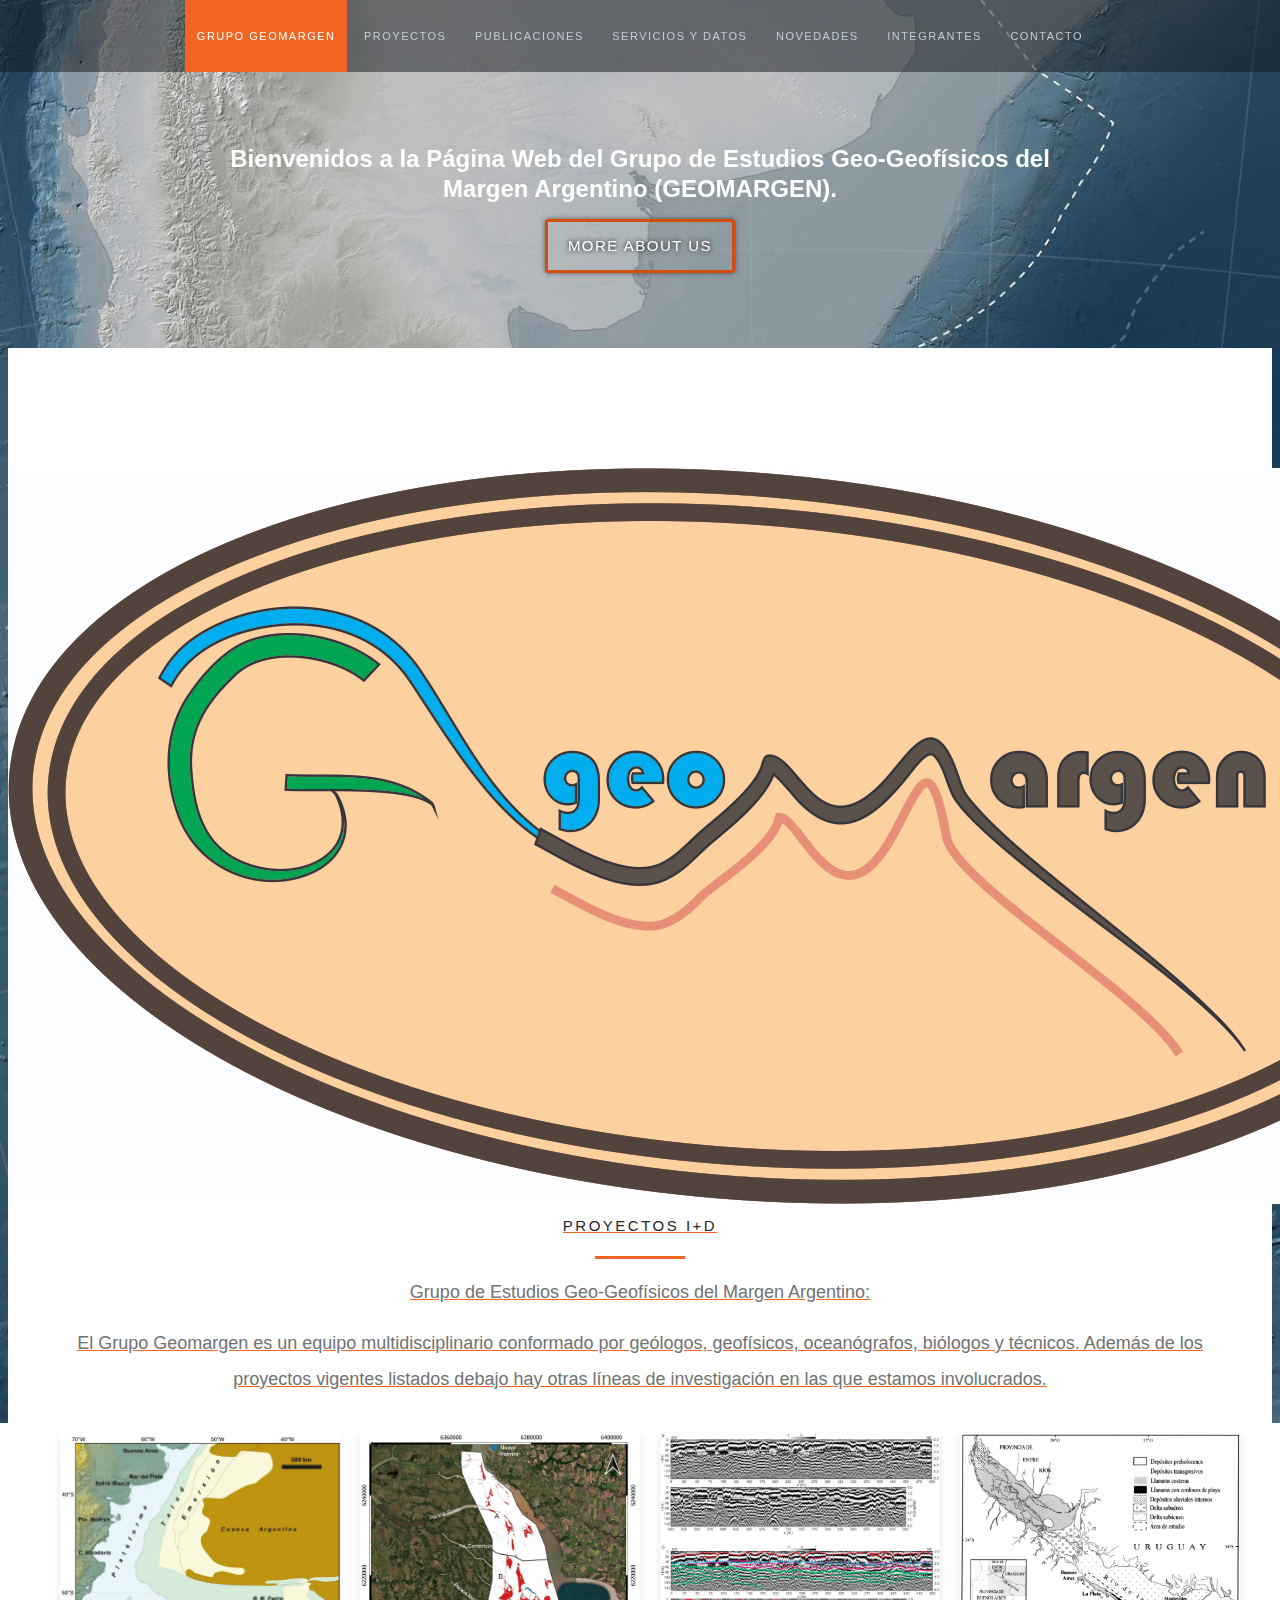
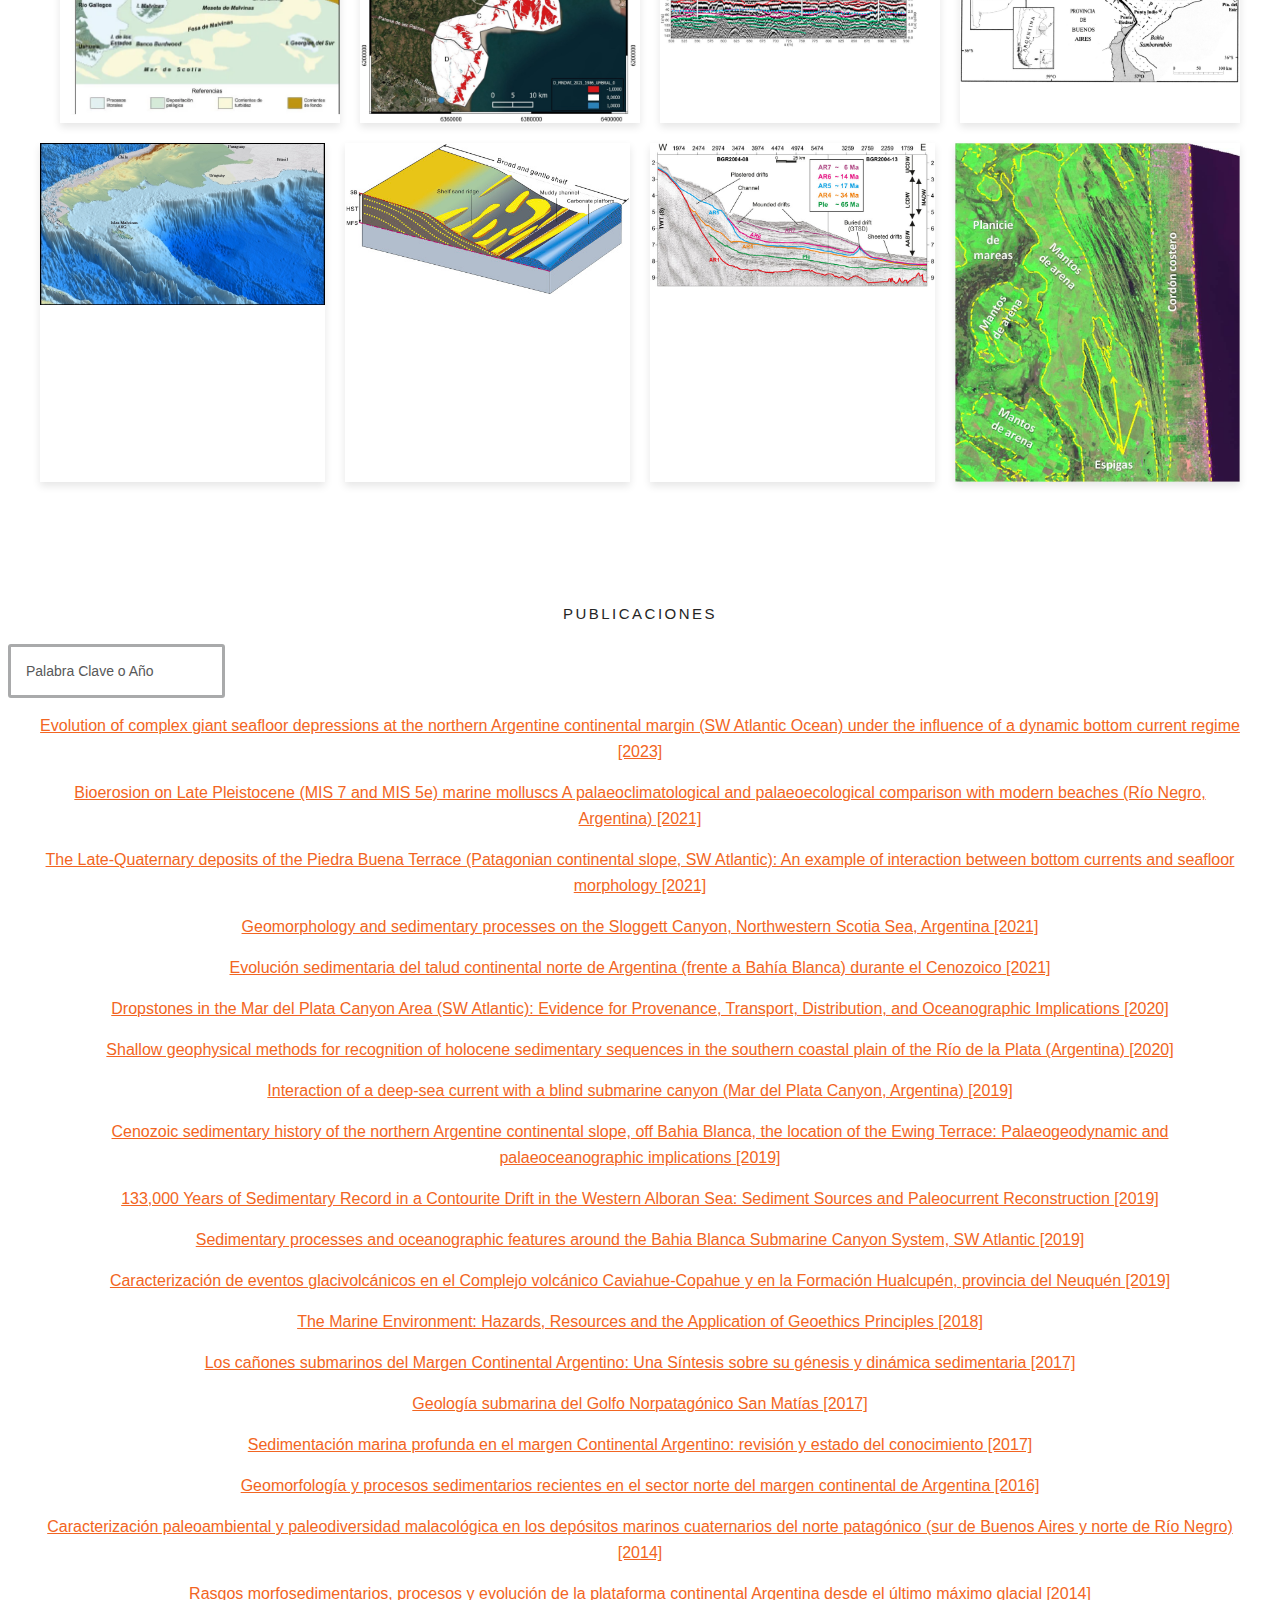
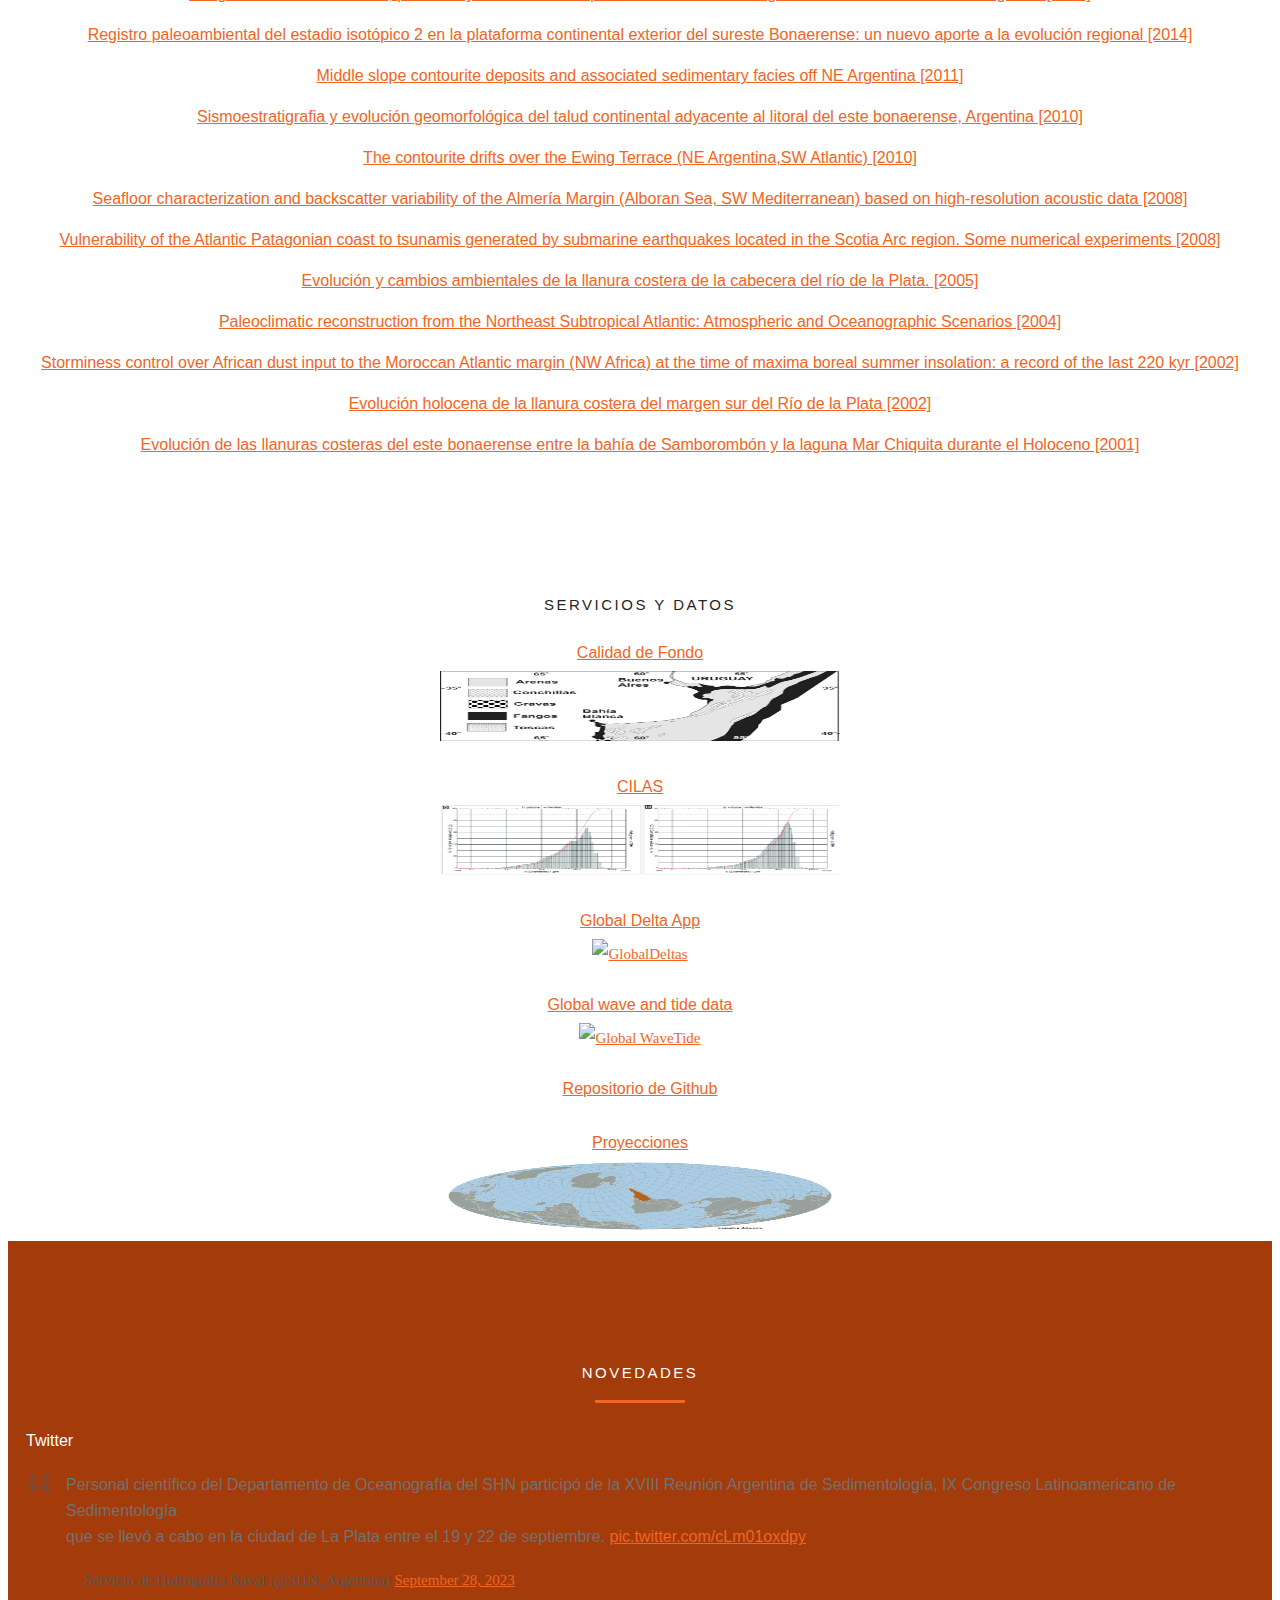
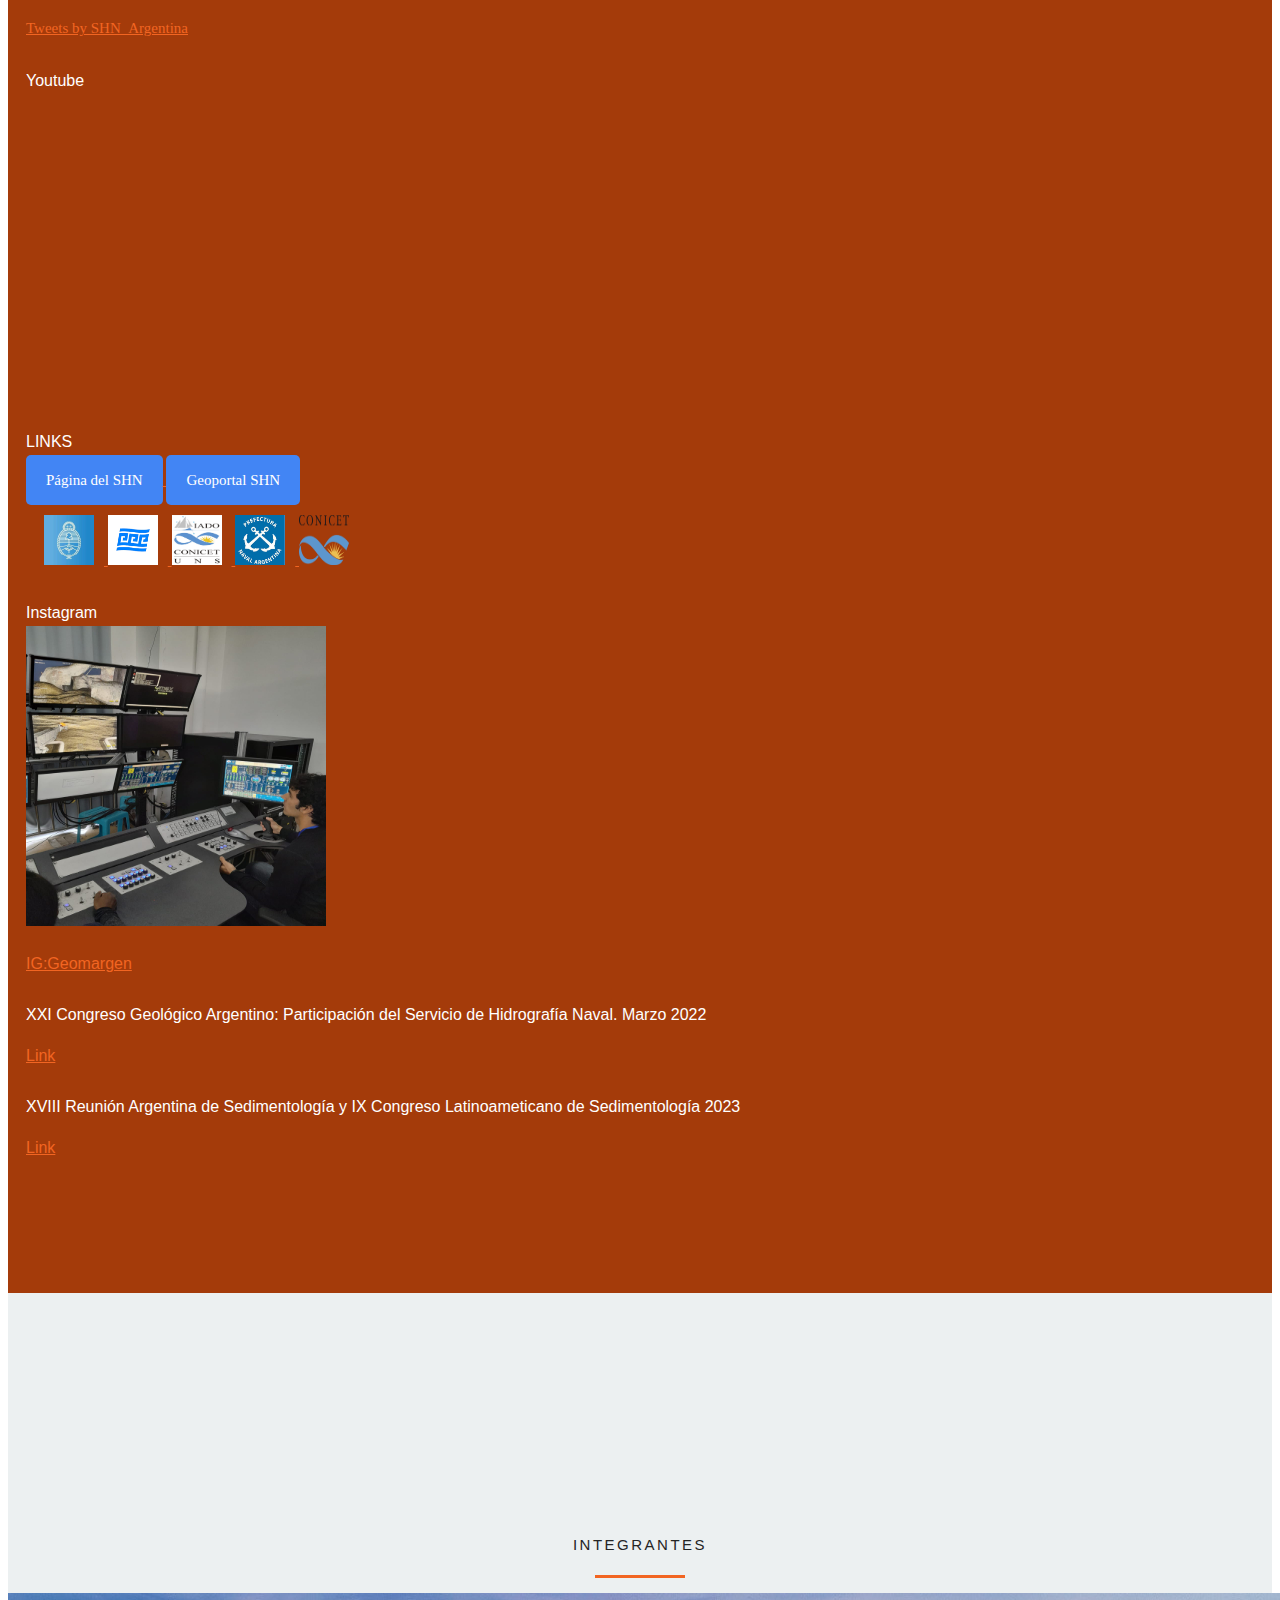
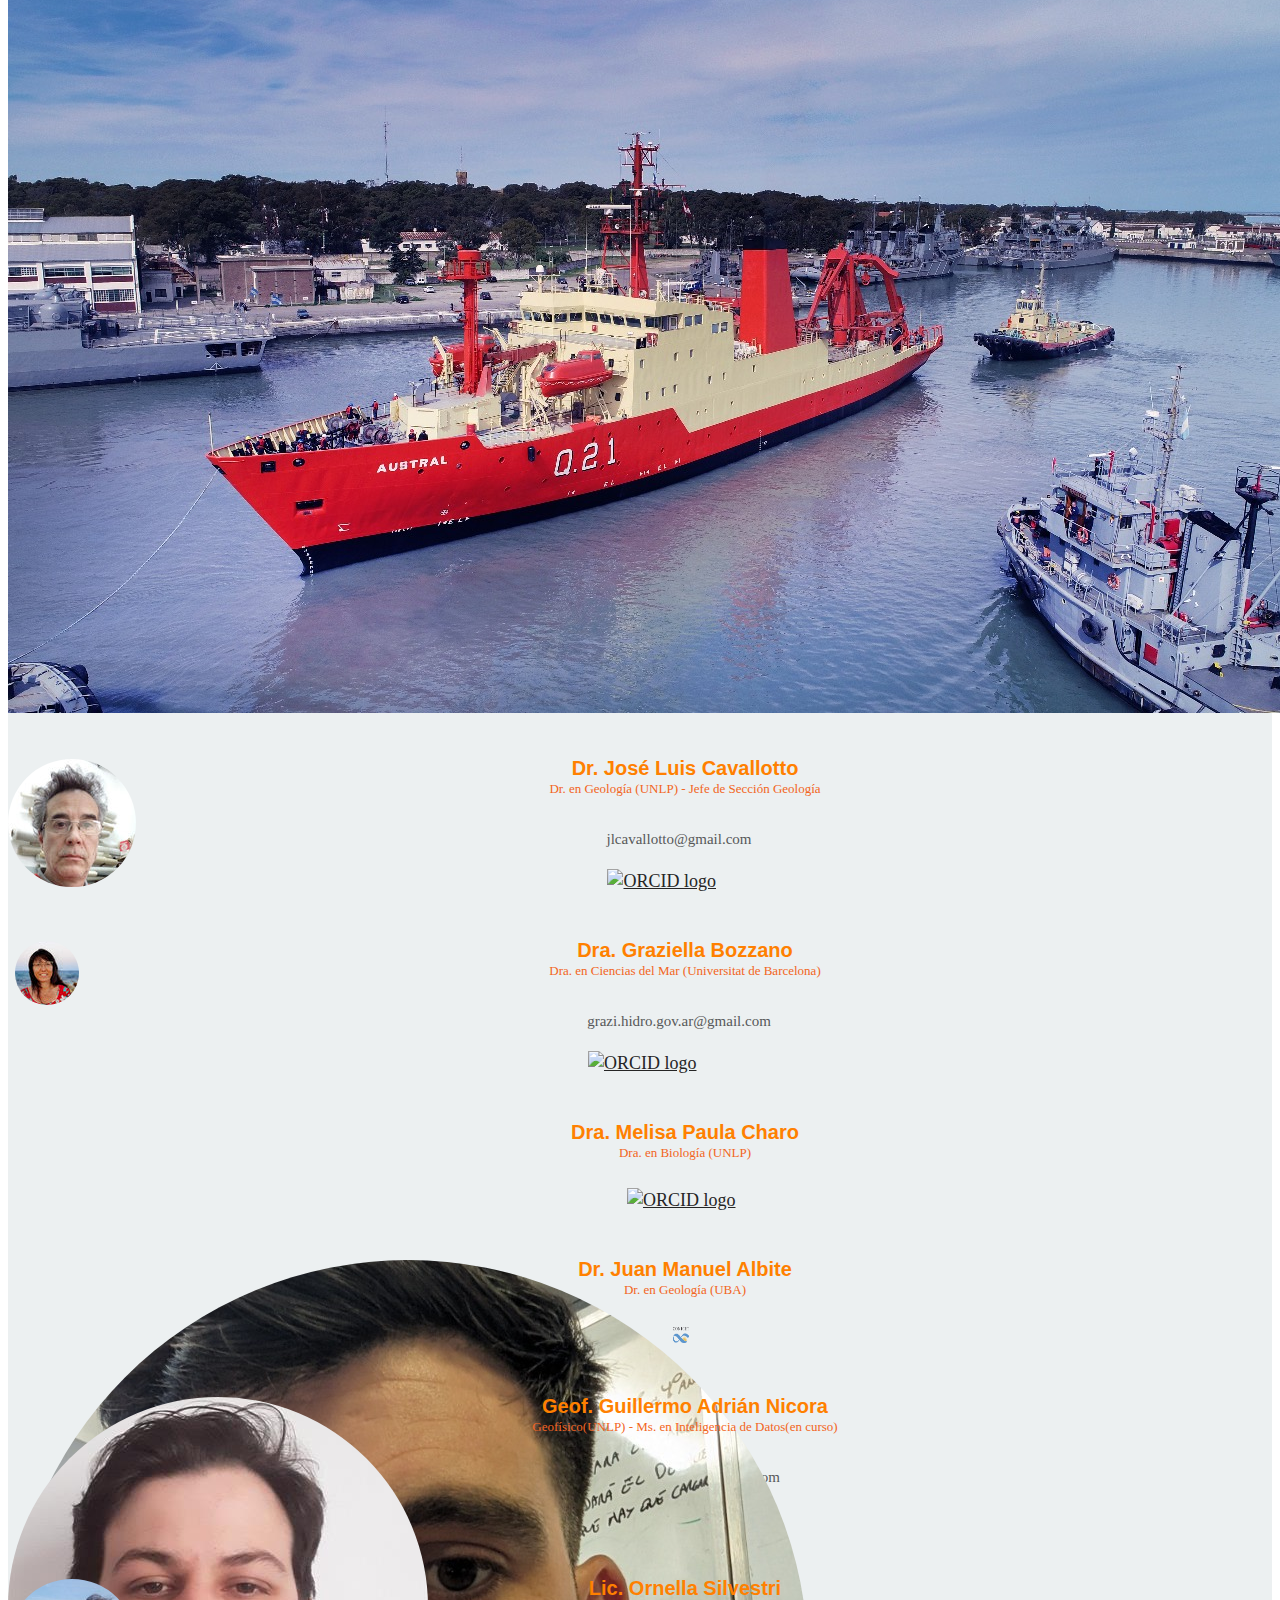
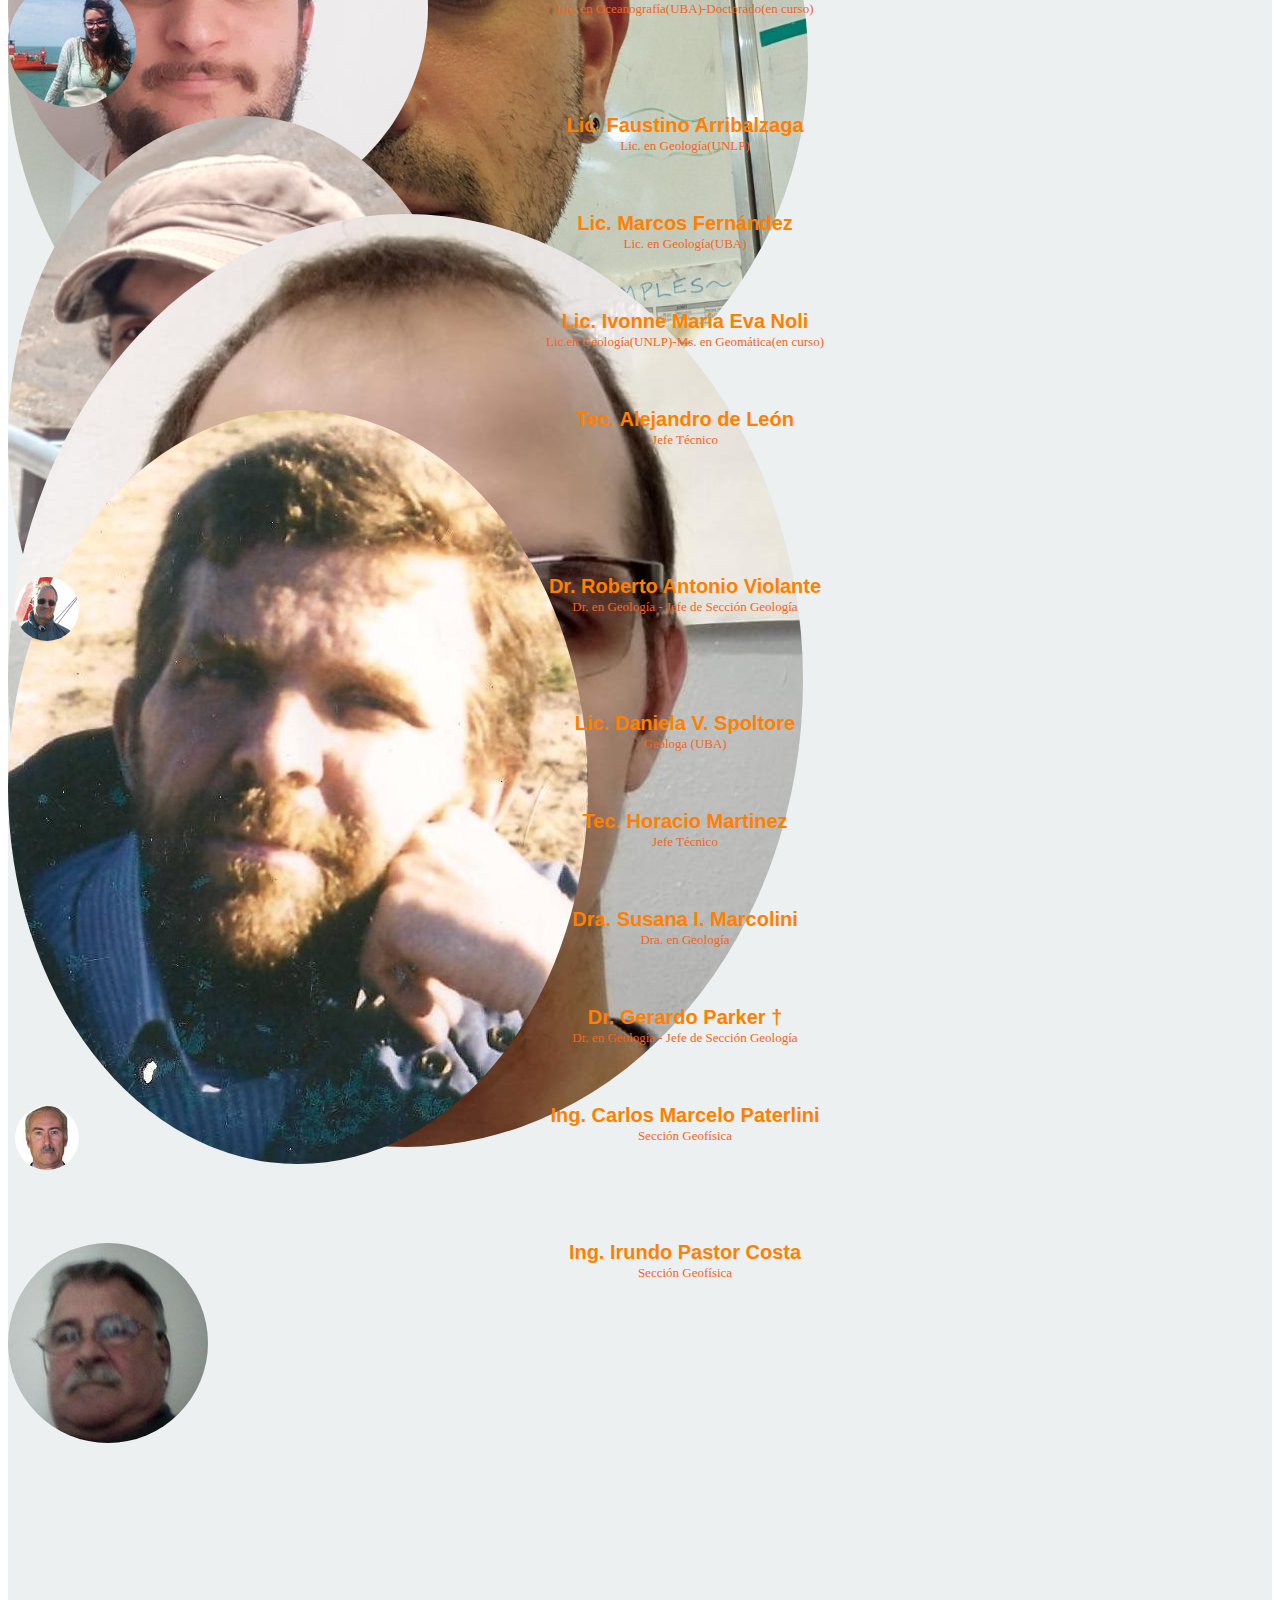
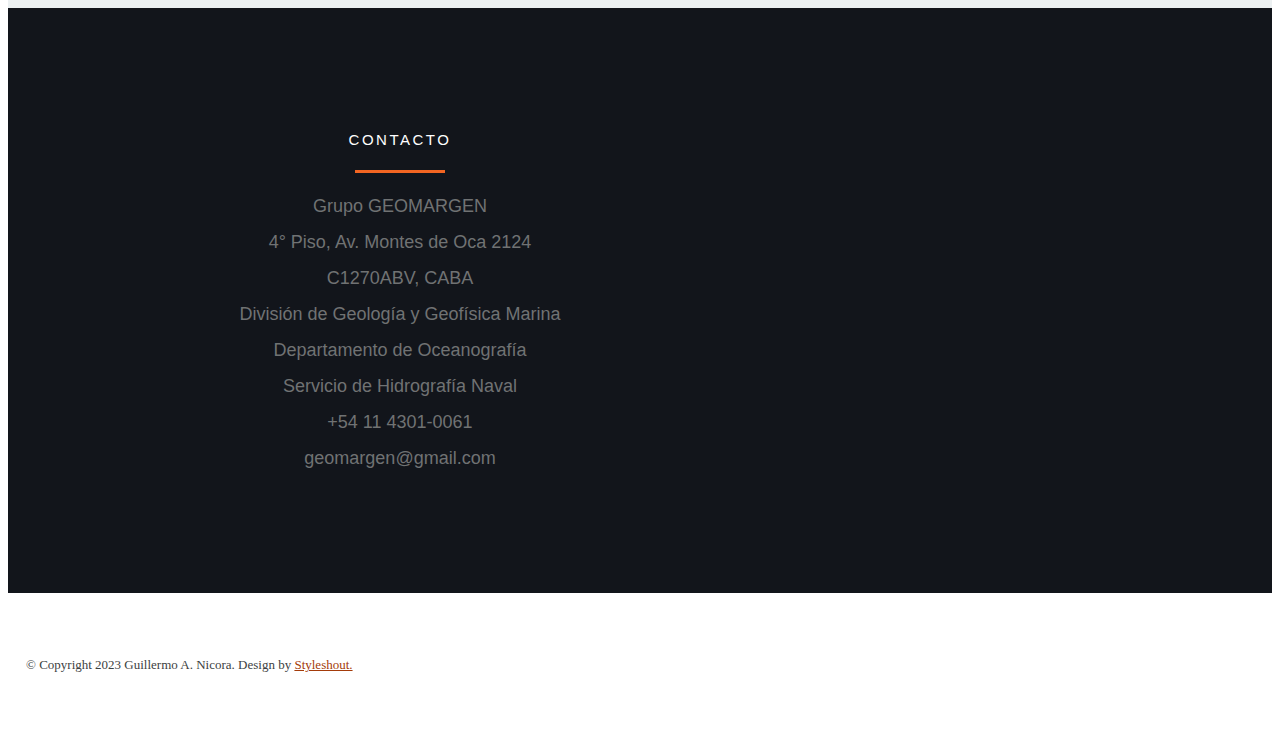
==== index.html @ 98397cf5 "Update index.html" ====
<!DOCTYPE html>
<!--[if lt IE 8 ]><html class="no-js ie ie7" lang="en"> <![endif]-->
<!--[if IE 8 ]><html class="no-js ie ie8" lang="en"> <![endif]-->
<!--[if IE 9 ]><html class="no-js ie ie9" lang="en"> <![endif]-->
<!--[if (gte IE 9)|!(IE)]><!-->
<html class="no-js" lang="en">
<!--<![endif]-->
<head>
    
    <!--- Basic Page Needs
    ================================================== -->
    <meta charset="utf-8">
    <title>Grupo GEOMARGEN</title>
    <meta name="description" content="">
    <meta name="author" content="">
    
    <!-- Mobile Specific Metas
    ================================================== -->
    <meta name="viewport" content="width=device-width, initial-scale=1, maximum-scale=1">
    
    <!-- CSS
    ================================================== -->
    <link rel="stylesheet" href="css/base.css">
    <link rel="stylesheet" href="css/main.css">
    <link rel="stylesheet" href="css/media-queries.css">
    <link rel="stylesheet" href="https://use.fontawesome.com/releases/v5.0.13/css/all.css" integrity="sha384-DNOHZ68U8hZfKXOrtjWvjxusGo9WQnrNx2sqG0tfsghAvtVlRW3tvkXWZh58N9jp" crossorigin="anonymous">
    <!-- Script
    
    =================================================== -->
    <script src="js/modernizr.js"></script>
    
    
    
    <!-- Favicons
    =================================================== -->
    <link rel="shortcut icon" href="favicon.png" >
    <style type="text/css">
        body,td,th {
        font-family: merriweather-regular, serif;
        }
        body {
        background-image: url(images/fondo6.jpg);
        background-repeat: no-repeat;
        background-size:contain;
        }
        h1,h2,h3,h4,h5,h6 {
        font-family: raleway-bold, sans-serif;
        }
    </style>
   <!-- Esto ordenada las publicaciones por año
    ================================================== -->
        <script>
        document.addEventListener('DOMContentLoaded', function() {
            var publications = document.querySelectorAll('#about p');
            var sortedPublications = Array.from(publications).sort(function(a, b) {
                var yearA = extractYear(a.textContent);
                var yearB = extractYear(b.textContent);
                return yearB - yearA;  // Orden descendente (más reciente primero)
            });

            var container = document.querySelector('#about .twelve.columns');
            sortedPublications.forEach(function(pub) {
                container.appendChild(pub);
            });
        });

        function extractYear(text) {
            var yearRegex = /\[(\d{4})\]/;  // Expresión regular para extraer el año entre corchetes
            var match = yearRegex.exec(text);
            if (match) {
                return parseInt(match[1]);
            }
            return 0;  // Si no se encuentra un año válido, devuelve 0
        }
    </script>

    
</head>

<body class="homepage">
<div id="preloader">
    <div id="status"> <img src="images/loader.gif" height="60" width="60" alt="">
        <div class="loader">Loading...</div>
    </div>
</div>

<!-- Header
=================================================== -->
<header>
    <div class="row header-inner">
        <nav id="nav-wrap"> <a class="mobile-btn" href="#nav-wrap" title="Show navigation"> 
            <span class='menu-text'>Show Menu</span> <span class="menu-icon"></span> </a> 
            <a class="mobile-btn" href="#" title="Hide navigation"> <span class='menu-text'>Hide Menu</span> <span class="menu-icon"></span> </a>
            <ul id="nav" class="nav">
                <li class="current"><a class="smoothscroll" href="#header">Grupo GEOMARGEN</a></li>
                <li><a class="smoothscroll" href="#portfolio">Proyectos</a></li>
                <li><a class="smoothscroll" href="#about">Publicaciones</a></li>
                <li><a class="smoothscroll" href="#datacode">Servicios y Datos</a></li>
                <li><a class="smoothscroll" href="#media">Novedades</a></li>
                <li><a class="smoothscroll" href="#team">Integrantes</a></li>
                <li><a class="smoothscroll" href="#contact">Contacto</a></li>
            </ul>
        </nav>
        <!-- /nav-wrap --> 
    
    </div>
    <!-- /header-inner --> 
    
</header>

<!-- header
=================================================== -->
<section id="header">
    <div class="row header-content">
        <div class="twelve columns flex-container">
            <div id="header-slider" class="flexslider">
                <ul class="slides">
                    
                    <!-- Slide -->
                    <li>
                        <div class="flex-caption">
                            <h2>Bienvenidos a la Página Web del Grupo de Estudios Geo-Geofísicos del Margen Argentino (GEOMARGEN).</h2>
                            <p><a class="button stroke smoothscroll" href="#team">More About Us</a></p>
                        </div>
                    </li>
                    
                    <!-- Slide -->
                    <li>
                        <div class="flex-caption">
                            <h2 >Estudiamos distintas temáticas vinculadas a la geología marina, geología costera y geofísica del Margen Continental Argentino.</h2>
                            <p><a class="button stroke smoothscroll" href="#portfolio">Our research</a></p>
                        </div>
                    </li>
                    
                    <!-- Slide -->
                    <li>
                        <div class="flex-caption">
                            <h2 >Si estás interesado en aprender sobre geología y geofísica marina de Argentina, contactanos para más información!! </h2>
                        </div>
                    </li>
                </ul>
            </div>
            <!-- .flexslider --> 
      
        </div>
        <!-- .flex-container --> 
    
    </div>
    <!-- .header-content --> 
    
</section>
<!-- #header --> 

<!-- Portfolio
================================================== --><!-- /Portfolio --> 
<section id="portfolio">
    <div class="row section-head">
        <div class="twelve columns">
            <a href="#" onClick="return false;">
            <img src="images/GeoMargen.jpg" alt="LOGO-GEOMARGEN">
            
            <h1>Proyectos I+D</h1>
            <hr />
            <p>Grupo de Estudios Geo-Geofísicos del Margen Argentino:</p>
            <p>El Grupo Geomargen es un equipo multidisciplinario conformado por geólogos, geofísicos, oceanógrafos, biólogos y técnicos. Además de los proyectos vigentes listados debajo hay otras líneas de investigación en las que estamos involucrados.</p>
        </div>
    </div>
    <div class="row items">
        <div class="twelve columns">
            <div id="portfolio-wrapper" class="bgrid-fourth s-bgrid-third mob-bgrid-half group">
                <div class="bgrid item">
                    <div class="item-wrap"> 
                        <a href="#" onClick="return false;">
                            <img src="images/plataforma.webp" alt="plataforma">
                            <div class="overlay"></div>
                            <div class="portfolio-item-meta">
                                <h5>Proyecto Marco Reconocimiento Geológico-Geofísico del Margen Continental Argentino</h5>
                                <p>Proyecto general para el mapeo de todo el territorio nacional marino, al cual aportan todos los proyectos de Geología y Geofísica, cada uno en su área específica, cuya continuidad en forma sistemática permite ir cubriendo todo el margen continental. </p>
                            </div>
                        </a>
                    </div>
                </div>
                
                <!-- /item -->
                
                
                <div class="bgrid stack item">
                    <div class="item-wrap"> 
                        <a href="#" onClick="return false;">
                            <img src="images/parana.png" alt="Beetle">
                            <div class="overlay"></div>
                            <div class="portfolio-item-meta">
                                <h5>Análisis de la contribución relativa de los impulsores naturales y humanos, en la progradación del delta del río Paraná</h5>
                                <p>Estudio de la dinámica de los procesos naturales y si ellos se han acelerado en relación al impacto antrópico, en el Delta del Paraná y su influencia en el Río de la Plata. Establecer a través del registro geológico la dinámica natural previa al impacto antrópico para estudios comparativos.</p>
                                <p>&nbsp;</p>
                                <p> <a href="http://sedici.unlp.edu.ar/bitstream/handle/10915/158329/Documento_completo.pdf-PDFA.pdf?sequence=1&isAllowed=y">Vera (2022)</a></p>
                            </div>
                        </a>
                    </div>
                </div>
                <!-- /item -->
                
                <div class="bgrid item">
                    <div class="item-wrap"> 
                        <a href="#" onClick="return false;">
                            <img src="images/Cavallotto2.png" alt="PICT">
                            <div class="overlay"></div>
                            <div class="portfolio-item-meta">
                                <h5>Geología y Geofísica de la llanura costera del Río de la Plata</h5>
                                <p>Estudio de la estructura geológica poco profunda del subsuelo de la zona costera del Rio de la Plata mediante la aplicación de técnicas geofísicas como sísmica de reflexión, georadar (GPR) y geoeléctrica, con fines de investigación básica y aplicaciones a hidrogeología y arqueología. </p>
                            </div>
                        </a>
                    </div>
                </div>
                 <!-- /item -->
                
                <div class="bgrid item">
                    <div class="item-wrap"> 
                        <a href="#" onClick="return false;">
                            <img src="images/Cavallotto1.png" alt="Rasgos">
                            <div class="overlay"></div>
                            <div class="portfolio-item-meta">
                                <h5>Rasgos morfosedimentarios y micropaleontología del sector norte del Margen Continental Argentino y su vinculación con la dinámica oceánica durante el Neogeno. PICT 2017-1458</h5>
                                <p></p>
                                <p>&nbsp;</p>
                                <p><a href="http://www.hidro.gov.ar/ID/gm.asp">Link </a></p>
                            </div>
                        </a>
                    </div>
                </div>
               
                
                <!-- item end --> 
                <!-- /item -->
                <div class="bgrid item">
                    <div class="item-wrap"> 
                        <a href="#" onClick="return false;">
                            <img src="images/fondo4.jpg" alt="cañones">
                            <div class="overlay"></div>
                            <div class="portfolio-item-meta">
                                <h5>Cañones Submarinos del Margen Argentino</h5>
                                <p></p>
                                <p>&nbsp;</p>
                                <p> <a href="https://www.lajsba.sedimentologia.org.ar/index.php/lajsba/article/view/123"> Bozzano et al.(2017)</a></p>
                            </div>
                        </a>
                    </div>
                </div>
                <!-- /item -->
                <div class="bgrid item">
                    <div class="item-wrap"> 
                        <a href="#" onClick="return false;">
                            <img src="images/sand.jpg" alt="arena">
                            <div class="overlay"></div>
                            <div class="portfolio-item-meta">
                                <h5>Sand Ridges</h5>
                                <p></p>
                                <p>&nbsp;</p>
                                <p><a href="https://www.sciencedirect.com/science/article/pii/S2468256X17300214">Xiangtao Zhang et al.(2017)</a></p>
                            </div>
                        </a>
                    </div>
                </div>
                <!-- /item -->
                <div class="bgrid item">
                    <div class="item-wrap">
                        <a href="#" onClick="return false;">
                            <img src="images/seismic.png" alt="Embossed Paper">
                            <div class="overlay"></div>
                            <div class="portfolio-item-meta">
                                <h5>Batimetría, Sísmica Marina y de Subfondo</h5>
                                <p></p>
                                <p>&nbsp;</p>
                                <p>  <a href="https://www.researchgate.net/publication/[base64]">Flood et al.(2017)</a></p>
                            </div>
                        </a>
                    </div>
                </div>
                 <!-- /item -->
                <div class="bgrid item">
                    <div class="item-wrap"> 
                        <a href="#" onClick="return false;">
                            <img src="images/llanura2.png" alt="llanura">
                            <div class="overlay"></div>
                            <div class="portfolio-item-meta">
                                <h5>Geología Costera</h5>
                                <p></p>
                                <p>&nbsp;</p>
                                <p><a href="https://www.researchgate.net/publication/273886581_Interpretacion_Geomorfologica_en_el_Marco_de_un_Inventario_de_Humedales_El_Caso_de_La_Llanura_Costera_De_Ajo">San Martín et al.(2014)</a></p>
                            </div>
                        </a>
                    </div>
                </div>

               
            </div>
            <!-- /portfolio-wrapper --> 
        </div>
        <!-- /twelve -->  
    </div>
    <!-- /row --> 
    
</section>
<!-- /Portfolio --> 
<!-- About Section
================================================== -->
<section id="about">
    

    
    <div class="row section-head">
        <div class="twelve columns">
            <h1>Publicaciones</h1>
<!-- Prueba
================================================== -->
                <div class="search-container">
            <input type="text" id="search" placeholder="Palabra Clave o Año">
        </div>
<!-- Prueba
================================================== -->
            <p> <a href="https://www.redalyc.org/articulo.oa?id=381753609006">Los cañones submarinos del Margen Continental Argentino: Una Síntesis sobre su génesis y dinámica sedimentaria [2017]</a></p>
            <p> <a href="https://revista.geologica.org.ar/raga/article/view/193/241">Geología submarina del Golfo Norpatagónico San Matías [2017]</a></p>
            <p> <a href="https://www.researchgate.net/publication/261760079_Sismoestratigrafia_y_evolucion_geomorfologica_del_talud_continental_adyacente_al_litoral_del_este_bonaerense_Argentina">Sismoestratigrafia y evolución geomorfológica del talud continental adyacente al litoral del este bonaerense, Argentina  [2010]</a></p>
            <p> <a href="https://hdl.handle.net/10261/121111">Paleoclimatic reconstruction from the Northeast Subtropical Atlantic: Atmospheric and Oceanographic Scenarios  [2004]</a></p>
            <p> <a href="https://sedici.unlp.edu.ar/handle/10915/40190">Caracterización paleoambiental y paleodiversidad malacológica en los depósitos marinos cuaternarios del norte patagónico (sur de Buenos Aires y norte de Río Negro)  [2014]</a></p>
            <p> <a href="https://www.researchgate.net/publication/350501622_Bioerosion_on_Late_Pleistocene_MIS_7_and_MIS_5e_marine_molluscs_A_palaeoclimatological_and_palaeoecological_comparison_with_modern_beaches_Rio_Negro_Argentina">Bioerosion on Late Pleistocene (MIS 7 and MIS 5e) marine molluscs A palaeoclimatological and palaeoecological comparison with modern beaches (Río Negro, Argentina)
            [2021]</a></p>
            <p> <a href="https://www.sciencedirect.com/science/article/abs/pii/S0025322707002794"> Seafloor characterization and backscatter variability of the Almería Margin (Alboran Sea, SW Mediterranean) based on high-resolution acoustic data [2008]</a></p>
            <p> <a href="https://www.sciencedirect.com/science/article/abs/pii/S0031018201004667"> Storminess control over African dust input to the Moroccan Atlantic margin (NW Africa) at the time of maxima boreal summer insolation: a record of the last 220 kyr [2002]</a></p>
            <p> <a href="https://link.springer.com/article/10.1007/s00367-011-0239-x"> Middle slope contourite deposits and associated sedimentary facies off NE Argentina [2011]</a></p>
            <p> <a href="https://www.sciencedirect.com/science/article/abs/pii/S0025322718304626"> Interaction of a deep-sea current with a blind submarine canyon (Mar del Plata Canyon, Argentina) [2019]</a></p>
            <p> <a href="https://agupubs.onlinelibrary.wiley.com/doi/full/10.1029/2020GC009333"> Dropstones in the Mar del Plata Canyon Area (SW Atlantic): Evidence for Provenance, Transport, Distribution, and Oceanographic Implications
[2020]</a></p>
            <p> <a href="http://www.scielo.org.ar/scielo.php?pid=S0004-48222014000200012&script=sci_arttext"> Rasgos morfosedimentarios, procesos y evolución de la plataforma continental Argentina desde el último máximo glacial [2014]</a></p>
            <p> <a href="https://www.sciencedirect.com/science/article/abs/pii/S0025322721000414"> The Late-Quaternary deposits of the Piedra Buena Terrace (Patagonian continental slope, SW Atlantic): An example of interaction between bottom currents and seafloor morphology [2021]</a></p>
            <p> <a href="https://www.sciencedirect.com/science/article/abs/pii/S0895981120306787"> Geomorphology and sedimentary processes on the Sloggett Canyon, Northwestern Scotia Sea, Argentina [2021]</a></p>
            <p> <a href="https://www.sciencedirect.com/science/article/abs/pii/S0025322719302361"> Cenozoic sedimentary history of the northern Argentine continental slope, off Bahia Blanca, the location of the Ewing Terrace: Palaeogeodynamic and palaeoceanographic implications [2019]</a></p>
            <p> <a href="https://www.frontiersin.org/journals/earth-science/articles/10.3389/feart.2023.1117013/full"> Evolution of complex giant seafloor depressions at the northern Argentine continental margin (SW Atlantic Ocean) under the influence of a dynamic bottom current regime [2023]</a></p>
            <p> <a href="https://www.mdpi.com/2076-3263/9/8/345"> 133,000 Years of Sedimentary Record in a Contourite Drift in the Western Alboran Sea: Sediment Sources and Paleocurrent Reconstruction [2019]</a></p>
            <p> <a href="http://www.scielo.org.ar/scielo.php?pid=S1851-49792017000100002&script=sci_arttext"> Sedimentación marina profunda en el margen Continental Argentino: revisión y estado del conocimiento [2017]</a></p>
            <p> <a href="https://ri.conicet.gov.ar/handle/11336/102764"> The Marine Environment: Hazards, Resources and the Application of Geoethics Principles [2018]</a></p>
            <p> <a href="http://www.scielo.org.ar/scielo.php?pid=S0004-48222014000300013&script=sci_arttext"> Registro paleoambiental del estadio isotópico 2 en la plataforma continental exterior del sureste Bonaerense: un nuevo aporte a la evolución regional [2014]</a></p>
            <p> <a href="https://dialnet.unirioja.es/servlet/articulo?codigo=7770105"> The contourite drifts over the Ewing Terrace (NE Argentina,SW Atlantic) [2010]</a></p>
            <p> <a href="https://dialnet.unirioja.es/servlet/articulo?codigo=8500143"> Evolución sedimentaria del talud continental norte de Argentina (frente a Bahía Blanca) durante el Cenozoico [2021]</a></p>
            <p> <a href="https://digital.csic.es/handle/10261/204203"> Sedimentary processes and oceanographic features around the Bahia Blanca Submarine Canyon System, SW Atlantic [2019]</a></p>
            <p> <a href="https://digital.csic.es/handle/10261/160218"> Geomorfología y procesos sedimentarios recientes en el sector norte del margen continental de Argentina [2016]</a></p>
            <p> <a href="https://rid.unrn.edu.ar/handle/20.500.12049/5130"> Caracterización de eventos glacivolcánicos en el Complejo volcánico Caviahue-Copahue y en la Formación Hualcupén, provincia del Neuquén [2019]</a></p>
            <p> <a href="https://www.researchgate.net/publication/346653842_Shallow_geophysical_methods_for_recognition_of_holocene_sedimentary_sequences_in_the_southern_coastal_plain_of_the_Rio_de_la_Plata_Argentina"> Shallow geophysical methods for recognition of holocene sedimentary sequences in the southern coastal plain of the Río de la Plata (Argentina) [2020]</a></p>
            <p> <a href="http://www.scielo.org.ar/scielo.php?script=sci_arttext&pid=S0004-48222002000400003"> Evolución holocena de la llanura costera del margen sur del Río de la Plata [2002]</a></p>
             <p> <a href="https://books.google.com.ar/books?id=6hxyaU6PRa4C&pg=PA51&lpg=PA51&dq=evolucion+de+las+llanuras+costeras+del+este+bonaerense+entre+la+bahía+samborombon+y+la+laguna+marchiquita+durante+el+holoceno&source=bl&ots=YhoIQGSJsN&sig=ACfU3U0MLGj6zWJyu9EzmaPyXIxFZ5c67Q&hl=es-419&sa=X&ved=2ahUKEwi1qquy-buHAxW3q5UCHWoLALQQ6AF6BAgkEAM#v=onepage&q=evolucion%20de%20las%20llanuras%20costeras%20del%20este%20bonaerense%20entre%20la%20bahía%20samborombon%20y%20la%20laguna%20marchiquita%20durante%20el%20holoceno&f=false"> Evolución de las llanuras costeras del este bonaerense entre la bahía de Samborombón y la laguna Mar Chiquita durante el Holoceno [2001]</a></p>
            <p> <a href="https://www.researchgate.net/publication/226750689_Vulnerability_of_the_Atlantic_Patagonian_coast_to_tsunamis_generated_by_submarine_earthquakes_located_in_the_Scotia_Arc_region_Some_numerical_experiments" > Vulnerability of the Atlantic Patagonian coast to tsunamis generated by submarine earthquakes located in the Scotia Arc region. Some numerical experiments [2008]</a></p>
            <p> <a href="http://www.scielo.org.ar/scielo.php?pid=S0004-48222005000200010&script=sci_abstract&tlng=pt" > Evolución y cambios ambientales de la llanura costera de la cabecera del río de la Plata. [2005]</a></p>
            

            
            
        </div>
    </div>
    
    <!-- /row -->
</section>


<section id="datacode">
    <div class="row section-head">
        <div class="twelve columns">
            <h1>Servicios y Datos</h1>
            <div id="blog-wrapper" class="bgrid-half s-bgrid-half mob-bgrid-whole group">
                
                <article class="bgrid">
                    <h3><a href="http://www.hidro.gob.ar/DA/SHNCfondo.asp">Calidad de Fondo</a></h3>
                    
                    <a href="http://www.hidro.gob.ar/DA/SHNCfondo.asp">
                    <img alt="calidad-fondo" src="images/calidad-fondo.png" width="400" height="70"></a>
                    
                </article>
                
                
                <article class="bgrid">
                    <h3><a href="http://www.hidro.gov.ar/noticias/RENoticias.asp?idnot=599">CILAS</a></h3>
                    
                    <a href="http://www.hidro.gov.ar/noticias/RENoticias.asp?idnot=599">
                    <img alt="cilas" src="images/cilas.png" width="400" height="70"></a>
                    
                </article>

                
                <article class="bgrid">
                    <h3><a href="https://jhnienhuis.github.io/globaldeltas">Global Delta App</a></h3>
                    <a href="https://jhnienhuis.github.io/globaldeltas">
                    <img alt="GlobalDeltas" src="images/gee_app.webp" width="400" height="70"></a>
                </article>                
          
                
                <article class="bgrid">
                    <h3><a href="https://jhnienhuis.users.earthengine.app/view/changing-shores">Global wave and tide data</a></h3>
                    <a href="https://jhnienhuis.users.earthengine.app/view/changing-shores">
                    <img alt="Global WaveTide" src="images/wavetide.webp" width="400" height="70"></a>
                </article>
                
                <article class="bgrid">
                    <h3><a href="https://github.com/geomargen">Repositorio de Github </a></h3>
                    <a class="github-card" data-github="geomargen" data-width="400" data-height="70" data-theme="default"></a>
                    <script async src="//cdn.jsdelivr.net/github-cards/latest/widget.js" charset="utf-8"></script>      
                </article>

                <article class="bgrid">
                    <h3><a href="https://engaging-data.com/country-centered-map-projections/">Proyecciones</a></h3>
                    <a href="https://engaging-data.com/country-centered-map-projections/">
                    <img alt="Mapa_Argentina" src="images/map_argentina_2.webp" width="400" height="70"></a>
                </article>   
            </div>
            <!-- /blog-wrapper -->
        </div>
        <!-- /twelve -->
    </div>
    
    <!-- /row -->
</section>


<!-- media   
=================================================== -->
<section id="media">
    <div class="row section-head"></div>
    <div class="row">
        <div class="twelve columns">
            <h1>Novedades</h1>
            <hr />
            <div id="blog-wrapper" class="bgrid-half s-bgrid-half mob-bgrid-whole group">
                <article class="bgrid">
                <h3>Twitter</h3>
                    
                <blockquote class="twitter-tweet"><p lang="es" dir="ltr">Personal científico del Departamento de Oceanografía del SHN participó de la XVIII Reunión Argentina de Sedimentología, IX Congreso Latinoamericano de Sedimentología<br>que se llevó a cabo en la ciudad de La Plata entre el 19 y 22 de septiembre. <a href="https://t.co/cLm01oxdpy">pic.twitter.com/cLm01oxdpy</a></p>&mdash; Servicio de Hidrografía Naval (@SHN_Argentina) <a href="https://twitter.com/SHN_Argentina/status/1707428092568859004?ref_src=twsrc%5Etfw">September 28, 2023</a></blockquote> <script async src="https://platform.twitter.com/widgets.js" charset="utf-8"></script>
                <a class="twitter-timeline" data-theme="dark" data-link-color="#ffffff" data-tweet-limit="1" data-color="ffffff" data-chrome="transparent,noheader,nofooter,noborders,transparent,noscrollbar" href="https://x.com/SHN_Argentina/">Tweets by SHN_Argentina</a> 
                <script async src="https://platform.twitter.com/widgets.js" charset="utf-8"></script>  

                </article>
                
                <article class="bgrid">
                    <h3>Youtube</h3>
                    <iframe width="400" height="300" src="https://www.youtube.com/embed/KnYlgUhFwg4?si=rLE9ZvfyWw6wa_gz" title="YouTube video player" frameborder="0" allow="accelerometer; autoplay; clipboard-write; encrypted-media; gyroscope; picture-in-picture; web-share" allowfullscreen></iframe>
                    <iframe width="400" height="300" src="https://www.youtube.com/embed/e6RTjYk_etU?si=phxstz_tOUZU94UW" title="YouTube video player" frameborder="0" allow="accelerometer; autoplay; clipboard-write; encrypted-media; gyroscope; picture-in-picture; web-share" allowfullscreen></iframe>
                    
                    
                </article>

                <article class="bgrid">
                    <h3>LINKS</h3>
                    <a href="https://www.hidro.gov.ar" target="_blank">
                    <div class="geoportal-box">
                     Página del SHN
                    </div>
                    </a>

                    <a href="http://geoportal.ddns.net/#/geoportal" target="_blank">
                    <div class="geoportal-box">
                     Geoportal SHN
                    </div>
                    </a>

                    <style>
                    .espaciado-imagen { margin-right: 10px; /* Ajusta el valor según el espacio que desees */}
                    </style>
                    
                    <article class="bgrid">  
                    <a href="https://www.argentina.gob.ar/defensa">
                    <img src="images/mindef.jpg" alt="Ministerio de Defensa de Argentina" width="50" height="50" class="espaciado-imagen">
                    <a href="https://www.pampazul.gob.ar">
                    <img src="images/pampa_azul.png" alt="Pampa Azul" width="50" height="50" class="espaciado-imagen">
            
                    <a href="https://iado.conicet.gov.ar">
                    <img src="images/iado.png" alt="IADO" width="50" height="50" class="espaciado-imagen">
                    
                    <a href="https://www.argentina.gob.ar/prefecturanaval">
                    <img src="images/prefectura.jpeg" alt="prefectura" width="50" height="50" class="espaciado-imagen">
                    
                    <a href="https://www.conicet.gov.ar">
                    <img src="images/conicet.png" alt="conicet" width="50" height="50" class="espaciado-imagen">
                    </a>    
                    </article>
  
                </article>

                <article class="bgrid">
                <h3>Instagram</h3>
                <a href="https://www.instagram.com/p/CzHgrQxpvn4/?igsh=dm12eGFwM2xtNnFl" >   
                <img src="images/faustino-china.jpg" alt="Faustino-China" width="300" height="300" >
                </a>
                <p><a href="https://www.instagram.com/p/CzHgrQxpvn4/?igsh=dm12eGFwM2xtNnFl">IG:Geomargen</a></p>
             
                </article>
                <article class="bgrid">
                    <h3>XXI Congreso Geológico Argentino: Participación del Servicio de Hidrografía Naval. Marzo 2022</h3>
                    <p><a href="http://www.hidro.gov.ar/Noticias/RENoticias2.asp?idnot=3780">Link</a></p>
                </article>
                <article class="bgrid">
                    <h3>XVIII Reunión Argentina de Sedimentología y IX Congreso Latinoameticano de Sedimentología 2023</h3>
                    <p><a href="https://www.ras2023laplata.com">Link</a></p>
                </article>
               
               
            </div>
            <!-- /blog-wrapper -->
        </div>
        <!-- /twelve -->
    </div>
    <!-- /row -->
</section>
<!-- /blog -->
<!-- team -->
<section id="team">
    <div id="team">
        <div class="row team section-head">
            <div class="twelve columns">
                <h1>Integrantes</h1>
                <hr />
                <img src="images/buque.jpg"/>
                
                
            </div>
        </div>
        <div class="row about-content">
            <div class="twelve columns">
                <div id="team-wrapper" class="bgrid-half mob-bgrid-whole group">
                    
                    
                    <div class="bgrid member">
                        <div class="member-header">
                            <div class="member-pic"> <img src="images/Cavallotto.jpg" alt=""/> </div>
                            <div class="member-name">
                                <h3> Dr. José Luis Cavallotto </h3>
                            <span>Dr. en Geología (UNLP) - Jefe de Sección Geología</span> </div>
                            
                        </div>
                        <p>jlcavallotto@gmail.com </p>
                        <ul class="member-social">
                                 
                            <li><a href="https://scholar.google.com/citations?hl=es&user=HphQ2OgAAAAJ"><i class="fab fa-google"></i></a></li>
                            <li><a href="https://www.researchgate.net/profile/Jose-Cavallotto-2"><i class="fab fa-researchgate"></i></a></li>
                            <li><a href="https://postgrado.fcnym.unlp.edu.ar/base/Documentos/CV%20Cavallotto.Curso%202016-UNLP.pdf"><i class="fas fa-file-pdf"></i></a></li>
                            <li><a href="https://orcid.org/0000-0002-8487-1254">
                            <img alt="ORCID logo" src="https://info.orcid.org/wp-content/uploads/2019/11/orcid_16x16.png" width="16" height="16" /></i></a></li> 

                            
                        </ul>
                    </div>

                    <div class="bgrid member">
                        <div class="member-header">
                            <div class="member-pic"> <img src="images/Bozzano.jpg" alt=""/> </div>
                            <div class="member-name">
                                <h3>Dra. Graziella Bozzano</h3>
                            <span> Dra. en Ciencias del Mar (Universitat de Barcelona) </span> </div>
                            
                        </div>
                        <p> grazi.hidro.gov.ar@gmail.com</p>
                        <ul class="member-social">
                            <li><a href="https://www.researchgate.net/profile/Graziella-Bozzano"><i class="fab fa-researchgate"></i></a></li>
                            <li><a href="https://orcid.org/0000-0002-9286-5380">
                            <img alt="ORCID logo" src="https://info.orcid.org/wp-content/uploads/2019/11/orcid_16x16.png" width="16" height="16" /></i></a></li>
                        </ul>
                    </div>


                    <div class="bgrid member">
                        <div class="member-header">
                            <div class="member-pic"> <img src="images/user-03.png" alt=""/> </div>
                            <div class="member-name">
                                <h3>Dra. Melisa Paula Charo</h3>
                            <span>Dra. en Biología (UNLP) </span> </div>
                            
                        </div>
                        <p> </p>
                        <ul class="member-social">
                            <li><a href="https://www.researchgate.net/profile/Melisa-Charo-2"><i class="fab fa-researchgate"></i></a></li>
                            <li><a href="https://orcid.org/0000-0001-9083-1948">
                            <img alt="ORCID logo" src="https://info.orcid.org/wp-content/uploads/2019/11/orcid_16x16.png" width="16" height="16" /></i></a></li>
                        </ul>
                    </div>

                    <div class="bgrid member">
                        <div class="member-header">
                            <div class="member-pic"> <img src="images/foto_albite.jpeg" alt=""/> </div>
                            <div class="member-name">
                                <h3>Dr. Juan Manuel Albite</h3>
                            <span>Dr. en Geología (UBA) </span> </div>
                            
                        </div>
                        <p> </p>
                           <ul class="member-social">
                            <li><a href="https://www.researchgate.net/profile/Juan-Albite"><i class="fab fa-researchgate"></i></a></li>
                            <li><a href="https://ri.conicet.gov.ar/author/55637">
                            <img alt="Conicet logo" src="images/conicet.png" width="16" height="16" /></i></a></li>
                        </ul>
                    
                    </div>

                    <div class="bgrid member">
                        <div class="member-header">
                            <div class="member-pic"> <img src="images/Nicora.jpeg" alt=""/> </div>
                            <div class="member-name">
                                <h3>Geof. Guillermo Adrián Nicora</h3>
                            <span>Geofísico(UNLP) - Ms. en Inteligencia de Datos(en curso) </span> </div>
                            
                        </div>
                        <p> guillermo.nicora.shn@gmail.com </p>
                        <ul class="member-social">
                            <li><a href="https://scholar.google.com/citations?user=AMb3pFwAAAAJ&hl=es&oi=ao"><i class="fab fa-google"></i></a></li>
                            <li><a href="https://www.linkedin.com/in/nicora2023/"><i class="fab fa-linkedin-in"></i></a></li>
                            <li><a href="https://orcid.org/0009-0008-8444-5037">
                                <img alt="ORCID logo" src="https://info.orcid.org/wp-content/uploads/2019/11/orcid_16x16.png" width="16" height="16" /></i></a></li>
                            
                        </ul>
                    </div>

                    <div class="bgrid member">
                        <div class="member-header">
                            <div class="member-pic"> <img src="images/Silvestri.jpg" alt=""/> </div>
                            <div class="member-name">
                                <h3>Lic. Ornella Silvestri</h3>
                            <span> Lic. en Oceanografía(UBA)-Doctorado(en curso) </div>
                            
                        </div>
                        <p></p>
                        <ul class="member-social">
                            <li><a href="https://www.linkedin.com/in/ornella-silvestri-306543187/"><i class="fab fa-linkedin-in"></i></a></li>
                            <li><a href="https://scholar.google.com/citations?hl=es&user=HphQ2OgAAAAJ"><i class="fab fa-google"></i></a></li> 
                            <li><a href="https://orcid.org/0000-0002-1150-7515">
                            <img alt="ORCID logo" src="https://info.orcid.org/wp-content/uploads/2019/11/orcid_16x16.png" width="16" height="16" /></i></a></li>
                        </ul>
                    </div>
                    <div class="bgrid member">
                        <div class="member-header">
                            <div class="member-pic"> <img src="images/foto_arribalzaga.jpg" alt=""/> </div>
                            <div class="member-name">
                                <h3>Lic. Faustino Arribalzaga</h3>
                            <span> Lic. en Geología(UNLP) </span> </div>
                            
                        </div>
                        <p> </p>

                    </div>

                    <div class="bgrid member">
                        <div class="member-header">
                            <div class="member-pic"> <img src="images/foto_marcos.jpeg" alt=""/> </div>
                            <div class="member-name">
                                <h3>Lic. Marcos Fernández</h3>
                            <span>Lic. en Geología(UBA)</span> </div>
                            
                        </div>
                        <p></p>
                    </div>                   
                    <!-- /member -->
                    <div class="bgrid member">
                        <div class="member-header">
                            <div class="member-pic"> <img src="images/user-03.png" alt=""/> </div>
                            <div class="member-name">
                                <h3>Lic. Ivonne Maria Eva Noli</h3>
                            <span> Lic.en Geología(UNLP)-Ms. en Geomática(en curso)</span> </div>
                        
                        </div>
                        <p></p>
                        
                    </div>
                    <!-- /member --> 
                    <div class="bgrid member">
                        <div class="member-header">
                            <div class="member-pic"> <img src="images/foto_deleon.jpg" alt=""/> </div>
                            <div class="member-name">
                                <h3>Tec. Alejandro de León</h3>
                            <span> Jefe Técnico</span> </div>
                            
                        </div>
                        <p> </p>
    
                    </div>
          
                </div>
                <!-- /twelve --> 
        
            </div>
            <!-- /team-wrapper --> 
      
        </div>
        <!-- /row --> 
     <div class="row team section-head">
            <div class="twelve columns">
                <h1>Miembros Anteriores</h1>
                <hr />
            </div>
        </div>
        <div class="row about-content">
            <div class="twelve columns">
                <div id="team-wrapper" class="bgrid-half mob-bgrid-whole group">
                    


                    <!-- /member -->
                    <div class="bgrid member">
                        <div class="member-header">
                            <div class="member-pic"> <img src="images/Violante.jpg" alt=""/> </div>
                            <div class="member-name">
                                <h3>Dr. Roberto Antonio Violante</h3>
                            <span> Dr. en Geología - Jefe de Sección Geología </span> </div>
                        </div>
                        <p> 
                        </p>
                        <ul class="member-social">
                            <li><a href="https://scholar.google.com/citations?hl=es&user=bnUT-TkAAAAJ"><i class="fab fa-google"></i></a></li>
                            <li><a href="https://www.researchgate.net/profile/Xuejiao-Hou-3"><i class="fab fa-researchgate"></i></a></li>
                            
                        </ul>
                    </div>
                    
                                        <!-- /member -->
                    <div class="bgrid member">
                        <div class="member-header">
                            <div class="member-pic"> <img src="images/user-03.png" alt=""/> </div>
                            <div class="member-name">
                                <h3>Lic. Daniela V. Spoltore</h3>
                            <span> Geóloga (UBA) </span> </div>
                        </div>
                        <p> 
                        </p>

                    </div>
                    
                    
                   <div class="bgrid member">
                        <div class="member-header">
                            <div class="member-pic"> <img src="images/user-03.png" alt=""/> </div>
                            <div class="member-name">
                                <h3>Tec. Horacio Martinez</h3>
                            <span> Jefe Técnico </span> </div>
                        </div>
                        <p> 
                        </p>
        
                    </div>
                    
                    <div class="bgrid member">
                        <div class="member-header">
                            <div class="member-pic"> <img src="images/user-03.png" alt=""/> </div>
                            <div class="member-name">
                                <h3>Dra. Susana I. Marcolini </h3>
                            <span> Dra. en Geología </span> </div>
                        </div>
                        <p> 
                            
                        </p>
                    </div>

                    <!-- /member -->
                    <div class="bgrid member">
                        <div class="member-header">
                            <div class="member-pic"> <img src="images/user-03.png" alt=""/> </div>
                            <div class="member-name">
                                <h3>Dr. Gerardo Parker †</h3>
                            <span>Dr. en Geología - Jefe de Sección Geología </span> </div>
                        </div>
                        <p>
                            
                        </p>
                
                    </div>
                    
                    <!-- /member --> 
                    <div class="bgrid member">
                        <div class="member-header">
                            <div class="member-pic"> <img src="images/Paterlini.jpg" alt=""/> </div>
                            <div class="member-name">
                                <h3>Ing. Carlos Marcelo Paterlini</h3>
                            <span> Sección Geofísica </span> </div>
                        </div>
                        <p>
                            
                        </p>
                        <ul class="member-social">
                            <li><a href="https://www.linkedin.com/in/marcelo-paterlini-84462211/?original_referer=https%3A%2F%2Fwww%2Egoogle%2Ecom%2F&originalSubdomain=ar"><i class="fab fa-linkedin"></i></a></li>
                            <li><a href="https://www.researchgate.net/profile/Carlos-Paterlini"><i class="fab fa-researchgate"></i></a></li>   
                            
                        </ul>
                    </div>
                    
                    <!-- /member --> 
                    <div class="bgrid member">
                        <div class="member-header">
                            <div class="member-pic"> <img src="images/pastor.jpeg" alt=""/> </div>
                            <div class="member-name">
                                <h3>Ing. Irundo Pastor Costa</h3>
                            <span> Sección Geofísica </span> </div>
                        </div>
                        <p>
                             <ul class="member-social">
                            <li><a href="https://www.linkedin.com/in/irundo-pastor-costa-39192868/?original_referer=https%3A%2F%2Fwww%2Egoogle%2Ecom%2F&originalSubdomain=ar"><i class="fab fa-linkedin"></i></a></li>
                            </ul>
                            
                        </p>
                    </div>
                    
    
          
                </div>
                <!-- /twelve --> 
        
            </div>
            <!-- /team-wrapper --> 
      
        </div>
        <!-- /row --> 
    
    </div>
    <!-- /team --> 
</section>

<!-- Contact Section
================================================== -->
<section id="contact">
<div class="row section-head">
    <div class="twelve columns">
        <h1 class="address">Contacto</h1>
        <hr />
        <p>Grupo GEOMARGEN <br>
        4° Piso, Av. Montes de Oca 2124 <br>
        C1270ABV, CABA <br>
        División de Geología y Geofísica Marina <br>
        Departamento de Oceanografía <br>
        Servicio de Hidrografía Naval  <br>
        +54 11 4301-0061 <br>
        geomargen@gmail.com
        </ul>
    </div>
</div>

<!-- /contact-form -->

</div>
<!-- /form-section --> 

</section>
<!-- /contact-->

<!-- Footer
================================================== -->
<footer>
    <div class="row">
        <p class="copyright">&copy; Copyright 2023 Guillermo A. Nicora. Design by <a href="http://www.styleshout.com/">Styleshout.</a></p>
        <div id="go-top"> <a class="smoothscroll" title="Back to Top" href="#header"><span>Top</span><i class="fas fa-long-arrow-alt-up"></i></a> </div>
    </div>
    <!-- /row -->
</footer>
<!-- /footer --> 

<!-- Java Script
================================================== -->
<script src="http://ajax.googleapis.com/ajax/libs/jquery/1.10.2/jquery.min.js"></script>
<script>window.jQuery || document.write('<script src="js/jquery-1.10.2.min.js"><\/script>')</script>
<script type="text/javascript" src="js/jquery-migrate-1.2.1.min.js"></script>
<script src="js/jquery.flexslider.js"></script>
<script src="js/jquery.fittext.js"></script>
<script src="js/backstretch.js"></script>
<script src="js/waypoints.js"></script>
<script src="js/main.js"></script>

                           <!-- Script para filtrar publicaciones -->
    <script>
        document.addEventListener('DOMContentLoaded', function() {
            var searchInput = document.getElementById('search');
            var publications = document.querySelectorAll('#about p');

            searchInput.addEventListener('input', function() {
                var searchTerm = searchInput.value.toLowerCase();

                publications.forEach(function(pub) {
                    var publicationText = pub.textContent.toLowerCase();
                    if (publicationText.includes(searchTerm)) {
                        pub.style.display = 'block';
                    } else {
                        pub.style.display = 'none';
                    }
                });
            });
        });
    </script>
      <!-- Script para filtrar publicaciones -->                  
</body>
</html>
---- css/main.css ----
/* =================================================================== */
/* 
/*  Puremedia v1.0 Main Stylesheet
/*  url:styleshout.com
/*  10-10-2014
/*
/*  ------------------------------------------------------------------ 

    TOC: 
    a. Webfonts and Iconfonts
    b. Document Setup
    c. Forms  
    d. Preloader
    e. Buttons
    f. Other Components
    g. Header Styles
    h. Content Styles
    i. Footer Styles
    j. Common and shared styles
    k. header Section
    l. Portfolio Section
    m. team Section
    n. About Section
    o. media Section
    p. Contact Section
    q. Blog Entry
    r. Portfolio Entry

/* =================================================================== */

/* 
/* a. Webfonts and Iconfonts
/* =================================================================== */
@import url("fonts.css");
@import url("simple-line-icons/simple-line-icons.css");

/* 
/* b. Document Setup
/* =================================================================== */

/* Body
---------------------------------------------------------------------- */
/*body {
	background: #0e1015;
	font: 15px/30px "merriweather-regular", serif;
	font-weight: normal;
	color: #575859;
}
*/
body {
    background-image: url(images/fondo6.jpg);
    background-repeat: no-repeat; /* o el valor que desees */
    background-size: contain; /* o el tamaño adecuado */
    font: 15px/30px "merriweather-regular", serif;
    font-weight: normal;
    color: #575859;
}
/* Links
---------------------------------------------------------------------- */
a, a:visited {
	color: #f26522;
	-moz-transition: all 0.3s ease-in-out;
	-o-transition: all 0.3s ease-in-out;
	-webkit-transition: all 0.3s ease-in-out;
	-ms-transition: all 0.3s ease-in-out;
	transition: all 0.3s ease-in-out;
}
a:hover, a:focus {
	color: black;
}

/* Typography
--------------------------------------------------------------------- */
h1, h2, h4, h5, h6 {
	font-family: "raleway-bold", sans-serif;
	color: #ffffff;
	font-style: normal;
	text-rendering: optimizeLegibility;
	margin: 18px 0 15px;
}
h3 {
	font-family: "raleway-bold", sans-serif;
	color: #ff8000;
	font-style: normal;
	text-rendering: optimizeLegibility;
	margin: 18px 0 15px;
}
h1 a, h2 a, h3 a, h4 a, h5 a, h6 a {
	font-weight: inherit;
}
h1 {
	font-size: 30px;
	line-height: 36px;
	margin-top: 0;
	letter-spacing: -1px;
}
h2 {
	font-size: 24px;
	line-height: 30px;
}
h3 {
	font-size: 20px;
	line-height: 30px;
}
h4 {
	font-size: 17px;
	line-height: 30px;
}
h5 {
	font-size: 14px;
	line-height: 30px;
	margin-top: 15px;
	text-transform: uppercase;
	letter-spacing: 1px;
}
h6 {
	font-size: 13px;
	line-height: 30px;
	margin-top: 15px;
	text-transform: uppercase;
	letter-spacing: 1px;
}
p {
	margin: 15px 0 15px 0;
}
}
p.lead {
	font: 17px/33px "merriweather-light", serif;
	color: #707273;
}
em {
	font: 15px/30px "merriweather-italic", serif;
	font-style: normal;
}
strong, b {
	font: 15px/30px "merriweather-bold", serif;
	font-weight: normal;
}
small {
	font-size: 11px;
	line-height: inherit;
}
blockquote {
	margin: 18px 0px;
	padding-left: 40px;
	position: relative;
}
blockquote:before {
	content: "\201C";
	opacity: 0.45;
	font-size: 80px;
	line-height: 0px;
	margin: 0;
	font-family: arial, sans-serif;
	position: absolute;
	top: 30px;
	left: 0;
}
blockquote p {
	font-family: georgia, serif;
	font-style: italic;
	padding: 0;
	font-size: 18px;
	line-height: 30px;
}
blockquote cite {
	display: block;
	font-size: 12px;
	font-style: normal;
	line-height: 18px;
}
blockquote cite:before {
	content: "\2014 \0020";
}
blockquote cite a, blockquote cite a:visited {
	color: #707273;
	border: none;
}
abbr {
	font-family: "merriweather-bold", serif;
	font-variant: small-caps;
	text-transform: lowercase;
	letter-spacing: .5px;
	color: #7d7e80;
}
pre, code {
	font-family: Consolas, "Andale Mono", Courier, "Courier New", monospace;
}
pre {
	white-space: pre;
	white-space: pre-wrap;
	word-wrap: break-word;
}
code {
	padding: 3px;
	background: #ecf0f1;
	color: #707273;
	border-radius: 3px;
}
del {
	text-decoration: line-through;
}
abbr[title], dfn[title] {
	border-bottom: 1px dotted;
	cursor: help;
}
mark {
	background: #FFF49B;
	color: #000;
}
hr {
	border: solid white;
	border-width: 1px 0 0;
	clear: both;
	margin: 23px 0 12px;
	height: 0;
}

/* Lists
--------------------------------------------------------------------- */
ul {
	margin-top: 15px;
	margin-bottom: 15px;
	list-style: disc;
	margin-left: 17px;
}
dl {
	margin: 0 0 15px 0;
}
dt {
	margin: 0;
	color: #f26522;
}
dd {
	margin: 0 0 0 20px;
}

/* Floated Image
--------------------------------------------------------------------- */
img.pull-right {
	margin: 12px 0px 0px 18px;
}
img.pull-left {
	margin: 12px 18px 0px 0px;
}

/* 
/* c. Forms
/* =================================================================== */
form {
	margin-bottom: 24px;
}
fieldset {
	margin: 0 0 24px 0;
	padding: 0;
	border: none;
}
input, button {
	-webkit-font-smoothing: antialiased;
}
input[type="text"], 
input[type="password"], 
input[type="email"], 
textarea, 
select {
	display: block;
	padding: 12px 15px;
	margin: 0 0 12px 0;
	border: 0;
	outline: none;
	vertical-align: middle;
	color: #a3a4a6;
	font-family: "raleway-regular", sans-serif;
	font-size: 14px;
	line-height: 24px;
	border-radius: 3px;
	max-width: 100%;
	background: transparent;
	border: 3px solid #a9aaab;
}
textarea {
	min-height: 162px;
}
input[type="text"]:focus, 
input[type="password"]:focus, 
input[type="email"]:focus, 
textarea:focus {
	background: white;
}
label, legend {
	font: 15px/30px "raleway-bold", sans-serif;
	margin: 12px 0;
	color: #252525;
	display: block;
}
label span, legend span {
	color: #575859;
	font: 15px/30px "merriweather-bold", serif;
}
input[type="checkbox"], input[type="radio"] {
	font-size: 15px;
	color: #575859;
}
input[type="checkbox"] {
	display: inline;
}

/* 
/* d. Preloader
/* =================================================================== */
#preloader {
	position: fixed;
	top: 0;
	left: 0;
	right: 0;
	bottom: 0;
	background: #12151b;
	z-index: 99999;
	height: 100%;
}
.no-js #preloader {
	display: none;
}

#status {
	position: absolute;
	left: 50%;
	top: 50%;
	width: 60px;
	height: 60px;
	margin: -30px 0 0 -30px;
	padding: 0;
}
#status img {
	display: none;
}

.loader {
	margin: 0 auto;
	font-size: 10px;
	position: relative;
	text-indent: -9999em;
	border-top: 1.1em solid rgba(255, 255, 255, 0.2);
	border-right: 1.1em solid rgba(255, 255, 255, 0.2);
	border-bottom: 1.1em solid rgba(255, 255, 255, 0.2);
	border-left: 1.1em solid #f26522;
	-webkit-animation: load 1.1s infinite linear;
	animation: load 1.1s infinite linear;
}
.loader, .loader:after {
	border-radius: 50%;
	width: 60px;
	height: 60px;
}
@-webkit-keyframes load {
	0% {
		-webkit-transform: rotate(0deg);
		transform: rotate(0deg);
	}
	100% {
		-webkit-transform: rotate(360deg);
		transform: rotate(360deg);
	}
}
@keyframes load {
	0% {
		-webkit-transform: rotate(0deg);
		transform: rotate(0deg);
	}
	100% {
		-webkit-transform: rotate(360deg);
		transform: rotate(360deg);
	}
}

/* for ie8 */
.ie8 #status img {
	display: block;
}
.ie8 .loader {
	display: none;
}


/* 
/* e. Buttons
/* =================================================================== */
.button, 
.button:visited, 
button, 
input[type="submit"], 
input[type="reset"], 
input[type="button"] {
	display: inline-block;
	font: 15px/30px "raleway-bold", sans-serif;
	padding: 9px 16px;
	margin: 0 3px 6px 0;
	background: #818fab;
	color: white;
	text-decoration: none;
	cursor: pointer;
	height: auto;
	text-align: center;
	border: none;
	border-radius: 3px;
	-webkit-appearance: none;
	-webkit-font-smoothing: inherit;	
	-moz-transition: all 0.3s ease-in-out;
	-o-transition: all 0.3s ease-in-out;
	-webkit-transition: all 0.3s ease-in-out;
	-ms-transition: all 0.3s ease-in-out;
	transition: all 0.3s ease-in-out;
}
.button:hover, 
button:hover, 
input[type="submit"]:hover, 
input[type="reset"]:hover, 
input[type="button"]:hover {
	background: #647495;
	color: white;
}
.button.primary, button.primary {
	background: #f26522;
}
.button.primary:hover, button.primary:hover {
	background: #e3520d;
}
button.medium, .button.medium {
	font: 15px/30px "raleway-bold", sans-serif;
	padding: 12px 18px !important;
}
button.large, .button.large {
	font: 15px/30px "raleway-bold", sans-serif;
	padding: 15px 20px !important;
}
button.round, .button.round {
	padding-left: 20px !important;
	padding-right: 20px !important;
	border-radius: 1000px;
	background-clip: padding-box;
}
button.stroke, .button.stroke {
	background: transparent !important;
	border: 3px solid transparent;
}
button.full-width, .button.full-width {
	width: 100%;
	margin-right: 0;
}

.button.pink {
	background: #ffadcb;
}
.button.pink:hover {
	background: #ff94bb;
}
.button.blue {
	background: #72bbf0;
}
.button.blue:hover {
	background: #5bb0ee;
}
.button.black {
	background: #2e3236;
}
.button.black:hover {
	background: #222528;
}
.button.yellow {
	background: #ffd900;
}
.button.yellow:hover {
	background: #f0cc00;
}
.button.red {
	background: #ff6163;
}
.button.red:hover {
	background: #ff474a;
}
.button.green {
	background: #9bc724;
}
.button.green:hover {
	background: #8ab120;
}
.button.grey {
	background: #8d8e91;
}
.button.grey:hover {
	background: #808184;
}
.button.purple {
	background: #b482c9;
}
.button.purple:hover {
	background: #a970c1;
}
.button.orange {
	background: #f5731c;
}
.button.orange:hover {
	background-color: #ed650a;
}
.button.stroke.pink {
	border-color: #ffadcb;
	color: #ffadcb;
}
.button.stroke.pink:hover {
	background: #ffadcb !important;
	color: #fff;
}
.button.stroke.blue {
	border-color: #72bbf0;
	color: #72bbf0;
}
.button.stroke.blue:hover {
	background: #72bbf0 !important;
	color: #fff;
}
.button.stroke.black {
	border-color: #2e3236;
	color: #2e3236;
}
.button.stroke.black:hover {
	background: #2e3236 !important;
	color: #fff;
}
.button.stroke.yellow {
	border-color: #ffd900;
	color: #ffd900;
}
.button.stroke.yellow:hover {
	background: #ffd900 !important;
	color: #fff;
}
.button.stroke.red {
	border-color: #ff6163;
	color: #ff6163;
}
.button.stroke.red:hover {
	background: #ff6163 !important;
	color: #fff;
}
.button.stroke.green {
	border-color: #9bc724;
	color: #9bc724;
}
.button.stroke.green:hover {
	background: #9bc724 !important;
	color: #fff;
}
.button.stroke.grey {
	border-color: #8d8e91;
	color: #8d8e91;
}
.button.stroke.grey:hover {
	background: #8d8e91 !important;
	color: #fff;
}
.button.stroke.purple {
	border-color: #b482c9;
	color: #b482c9;
}
.button.stroke.purple:hover {
	background: #b482c9 !important;
	color: #fff;
}
.button.stroke.orange {
	border-color: #f5731c;
	color: #f5731c;
}
.button.stroke.orange:hover {
	background: #f5731c !important;
	color: #fff;
}
button::-moz-focus-inner, input::-moz-focus-inner {
	border: 0;
	padding: 0;
}


/* 
/* f. Other Components
/* ================================================================== */

/* Alert Boxes
/* ------------------------------------------------------------------ */
.alert-box {
	padding: 21px 40px 21px 30px;
	position: relative;
	margin-bottom: 24px;
	border-radius: 3px;
	background-clip: padding-box;
	font-family: "raleway-semibold", sans-serif;
}
.error {
	background-color: #ffd1d2;
	color: #e65153;
}
.success {
	background-color: #c8e675;
	color: #758c36;
}
.info {
	background-color: #d7ecfb;
	color: #4a95cc;
}
.notice {
	background-color: #fff099;
	color: #c16527;
}
.close {
	position: absolute;
	right: 18px;
	top: 18px;
	cursor: pointer;
}

/* Drop Cap
/* ------------------------------------------------------------------ */
.drop-cap:first-letter {
	float: left;
	margin: 0;
	padding: 14px 6px 0 0;
	font-size: 84px;
	font-family: "raleway-bold", sans-serif;
	line-height: 60px;
	text-indent: 0;
	background: transparent;
	color: inherit;
}

/* Line Definition Style Markup
/* ------------------------------------------------------------------ */
.lining dt, .lining dd {
	display: inline;
	margin: 0;
}
.lining dt + dt:before, .lining dd + dt:before {
	content: "\A";
	white-space: pre;
}
.lining dd + dd:before {
	content: ", ";
}
.lining dd + dd:before {
	content: ", ";
}
.lining dd:before {
	content: ":";
	margin-left: -0.2em;
}

/* Dictionary Definition Style Markup
/* ------------------------------------------------------------------ */
.dictionary-style dt {
	display: inline;
	counter-reset: definitions;
}
.dictionary-style dt + dt:before {
	content: ", ";
	margin-left: -0.2em;
}
.dictionary-style dd {
	display: block;
	counter-increment: definitions;
}
.dictionary-style dd:before {
	content: counter(definitions, decimal) ". ";
}

/* 
/*  Pull Quotes Markup
/*

<aside class="pull-quote">
<blockquote>
<p></p>
</blockquote>
</aside>

/*
/* --------------------------------------------------------------------- */
.pull-quote {
	position: relative;
	padding: 18px 30px 18px 0px;
}
.pull-quote:before, .pull-quote:after {
	height: 1em;
	opacity: 0.45;
	position: absolute;
	font-size: 80px;
	font-family: Arial, Sans-Serif;
}
.pull-quote:before {
	content: "\201C";
	top: 33px;
	left: 0;
}
.pull-quote:after {
	content: '\201D';
	bottom: -33px;
	right: 0;
}
.pull-quote blockquote {
	margin: 0;
}
.pull-quote blockquote:before {
	content: none;
}

/* 
/*  Stats Tab Markup

<ul class="stats-tabs">
<li><a href="#">[value]<em>[name]</em></a></li>
</ul>


/*
/* --------------------------------------------------------------------- */
.stats-tabs {
	padding: 0;
	margin: 24px 0;
}
.stats-tabs li {
	display: inline-block;
	margin: 0 10px 18px 0;
	padding: 0 10px 0 0;
	border-right: 1px solid #ccc;
}
.stats-tabs li:last-child {
	margin: 0;
	padding: 0;
	border: none;
}
.stats-tabs li a {
	display: inline-block;
	font-size: 24px;
	font-family: "raleway-bold", sans-serif;
	border: none;
	color: #252525;
}
.stats-tabs li a:hover {
	color: #f26522;
}
.stats-tabs li a em {
	display: block;
	margin: 6px 0 0 0;
	font-size: 14px;
	font-family: "raleway-regular", sans-serif;
	color: #7d7e80;
}

/* Pagination
/* ------------------------------------------------------------------ */
.pagination {
	margin: 30px auto;
	text-align: center;
}
.pagination ul li {
	display: inline-block;
	margin: 0;
	padding: 0;
}
.pagination .page-numbers {
	font: 15px/24px "raleway-bold", sans-serif;
	display: inline-block;
	padding: 6px 12px;
	height: 36px;
	margin-right: 3px;
	margin-bottom: 6px;
	color: #707273;
	background-color: #dde4e6;
	-moz-transition: all 0.3s ease-in-out;
	-o-transition: all 0.3s ease-in-out;
	-webkit-transition: all 0.3s ease-in-out;
	-ms-transition: all 0.3s ease-in-out;
	transition: all 0.3s ease-in-out;
	border-radius: 3px;
	background-clip: padding-box;
}
.pagination .page-numbers:hover {
	background: #94aab0;
	color: white;
}
.pagination .current, .pagination .current:hover {
	background-color: #f26522;
	color: white;
}
.pagination .inactive, .pagination .inactive:hover {
	background-color: #ecf0f1;
	color: #a3a4a6;
}

/* 
/* g. Header Styles
/* =================================================================== */
header {
	height: 72px;
	width: 100%;
	position: fixed;
	left: 0;
	top: 0;
	z-index: 990;
	text-align: center;
	background: #12151B;
	background: rgba(18, 21, 27, 0.5);
	-moz-transition: background 0.5s ease-in-out;
	-o-transition: background 0.5s ease-in-out;
	-webkit-transition: background 0.5s ease-in-out;
	-ms-transition: background 0.5s ease-in-out;
	transition: background 0.5s ease-in-out;
}
header .logo {
	display: inline-block;
	vertical-align: middle;
	margin: 0;
	padding: 0;
	margin-right: 15px;

	/* add position relative since z-index only applies to
	elements that have been given an explicit position */
	position: relative;
	z-index: 992;
}
header .logo a {
	display: block;
	margin: 0 20px 0 0;
	padding: 0;
	border: none;
	outline: none;
	font: 0/0 a;
	text-shadow: none;
	color: transparent;
	width: 126px;
	height: 12px;
	background-repeat: no-repeat;
	background-position: 0 0;
	background-image: url("../images/logo.png");
}
@media (-webkit-min-device-pixel-ratio:2), (min-resolution:192dpi) {
	header .logo a {
		background-image: url("../images/logo-@2x.png");
		-webkit-background-size: 126px 12px;
		-moz-background-size: 126px 12px;
		background-size: 126px 12px;
	}
}
.opaque {
	background: #12151b;
}

/* primary navigation
--------------------------------------------------------------------- */
#nav-wrap, #nav-wrap ul, #nav-wrap li, #nav-wrap a {
	margin: 0;
	padding: 0;
	border: none;
	outline: none;
}

/* nav-wrap */
#nav-wrap {
	font: 11px "raleway-heavy", sans-serif;
	text-transform: uppercase;
	letter-spacing: 1.5px;
	display: inline-block;
}

/* hide toggle button */
#nav-wrap > a {
	display: none;
}
ul#nav {
	min-height: 72px;
	width: auto; 

	/* left align the menu */
	text-align: left;
}
ul#nav li {
	position: relative;
	list-style: none;
	height: 72px;
	display: inline-block;
}
ul#nav li a {
	display: inline-block;
	padding: 17px 12px;
	line-height: 38px;
	text-decoration: none;
	color: #c0cdd1;
	-moz-transition: all 0.2s ease-in-out;
	-o-transition: all 0.2s ease-in-out;
	-webkit-transition: all 0.2s ease-in-out;
	-ms-transition: all 0.2s ease-in-out;
	transition: all 0.2s ease-in-out;
}
ul#nav li a:hover {
	color: white;
}
ul#nav li a:active {
	background-color: transparent !important;
}
ul#nav li.current a {
	background: #f26522;
	color: white;
}


/* 
/* h. Content Styles
/* =================================================================== */

#content {
	background: white;
	padding-top: 66px;
	padding-bottom: 102px;
}
#content #main {
	padding-top: 6px;
}
#content #sidebar {
	padding-top: 12px;
	padding-left: 30px;
}


/* sibebar styles
-------------------------------------------------------------------- */
#sidebar h5 {
	font: 14px/24px "raleway-heavy", sans-serif;
	text-transform: uppercase;
	letter-spacing: 1px;
	margin-top: 0;
}
#sidebar .widget {
	margin-bottom: 15px;
}

/* search */
#sidebar .widget_search {
	padding-top: 0;
	margin-bottom: 24px;
}
#sidebar .widget_search h5 {
	display: none;
}
#sidebar .widget_search form {
	position: relative;
	margin: 0;
}
#sidebar .widget_search .text-search {
	padding-right: 40px;
	width: 100%;
	min-width: 150px;
	border-radius: 3px;
	background: white;
}
#sidebar .widget_search .submit-search {
	display: none;
}

/* link list */
#sidebar .widget_categories ul {
	margin-top: 15px;
	margin-bottom: 18px;
}
#sidebar .link-list {
	padding: 0;
	margin: 15px 10px 24px 0;
	list-style: none;
}
#sidebar .link-list li {
	font: 14px/24px "merriweather-regular", sans-serif;
	padding: 8px 0 8px 3px;
	margin: 0;
}
#sidebar .link-list li a {
	color: #7d7e80;
}
#sidebar .link-list li a:hover {
	color: #f26522;
}

/* tag cloud */
#sidebar .tagcloud {
	margin: 18px 0 24px -12px;
	padding: 0;
	font-size: 17px;
}
#sidebar .tagcloud a {
	font: 12px/24px "raleway-heavy", sans-serif !important;
	display: inline-block;
	float: left;
	margin: 0 0 12px 12px;
	padding: 6px 15px;
	position: relative;
	text-transform: uppercase;
	letter-spacing: 1px;
	border-radius: 3px;
	background: #ecf0f1;
	text-decoration: none;
	letter-spacing: .5px;
	color: #707273;
	-moz-transition: all 0.2s ease-in-out;
	-o-transition: all 0.2s ease-in-out;
	-webkit-transition: all 0.2s ease-in-out;
	-ms-transition: all 0.2s ease-in-out;
	transition: all 0.2s ease-in-out;
}
#sidebar .tagcloud a:hover {
	color: white;
	background: #f26522;
}

/* photostream */
#sidebar .photostream {
	list-style: none;
	margin: 15px 0 24px -15px;
	padding: 0;
	overflow: hidden;
}
#sidebar .photostream li {
	display: inline-block;
	margin: 0 0 12px 12px;
	padding: 0;
}
#sidebar .photostream li a {
	display: block;
	height: 66px;
	width: 66px;
	background: #fff;
	padding: 9px;
	border: 1px solid #e3e9eb;
	border-radius: 3px;
}
#sidebar .photostream li a img {
	vertical-align: bottom;
}


/* 
/* i. Footer Styles
/* =================================================================== */
footer {
	padding-top: 36px;
	padding-bottom: 42px;
	font-size: 13px;
	line-height: 24px;
	position: relative;
	color: #3C4142;	
}
footer a, footer a:visited {
	color: #a43b0a;
}
footer a:hover, footer a:focus {
	color: white;
}
footer h3 {
	font: 13px/24px "raleway-bold", sans-serif;
	margin-bottom: 0;
	color: white;
	text-transform: uppercase;
	letter-spacing: 1px;
}
footer p {
	margin: 12px 0;
}

footer .footer-about {
	padding-right: 60px;
}
footer .right-cols .columns {
	width: 50%;
	word-wrap: break-word;
}
footer ul {
	margin: 12px 0;
	padding: 0;
	list-style: none;
}
footer ul li {
	margin: 0;
	padding-left: 0;
	line-height: 24px;
}
footer ul li a, footer ul li a:visited {
	color: #3C4142;
}
footer .copyright {
	margin: 0;
	padding: 24px 18px 6px 18px;
	clear: both;
}

/* back to top */
footer #go-top {
	position: fixed;
	bottom: 0;
	right: 30px;
	z-index: 900;
	display: none;
}
footer #go-top a {
	display: block;
	padding: 12px 30px;
	background: #d44d0d;
	color: white;
	text-align: center;
	font: 12px/24px "raleway-heavy", sans-serif;
	text-transform: uppercase;
	letter-spacing: 2px;
	-moz-transition: all 0.2s ease-in-out;
	-o-transition: all 0.2s ease-in-out;
	-webkit-transition: all 0.2s ease-in-out;
	-ms-transition: all 0.2s ease-in-out;
	transition: all 0.2s ease-in-out;
}
footer #go-top a span {
	margin-right: 10px;
}
footer #go-top a:hover {
	background: #faec09;
	color: #252525;
}


/* 
/* j. Common and shared styles
/* =================================================================== */

hr {
	border: solid #f26522;
	border-width: 3px 0 0;
	width: 90px;
	margin: 11px auto 15px;
	height: 0;
	clear: both;
	text-align: center;
}

/* section head
---------------------------------------------------------------------- */
.section-head {
	text-align: center;
}
.section-head h1 {
	font: 15px/24px "raleway-heavy", sans-serif;
	text-transform: uppercase;
	letter-spacing: 2.5px;
	color: #252525;
	margin-bottom: 18px;
}
.section-head h1 span {
	color: #f26522;
}
.section-head p {
	font: 18px/36px "merriweather-light", sans-serif;
	width: 95%;
	color: #707273;
	margin-left: auto;
	margin-right: auto;
}

/* page title
---------------------------------------------------------------------- */
#page-title {
	background: #12151b no-repeat center center fixed;
	-webkit-background-size: cover !important;
	-moz-background-size: cover !important;
	background-size: cover !important;
	padding-top: 108px;
	padding-bottom: 0px;
	text-align: center;
}
#page-title .row {
	max-width: 724px;
}
#page-title h1 {
	font: 54px/1.3 "raleway-bold", sans-serif;
	color: white;
	letter-spacing: -1px;
	margin-bottom: 0;
	text-shadow: 0 0px 5px rgba(0, 0, 0, 0.5);	
}
#page-title h1 span {
	color: #f26522;
}
#page-title p {
	color: #cfd9db;
	margin: 0;
	text-shadow: 0 0px 5px rgba(0, 0, 0, 0.5);
}

/* entry
---------------------------------------------------------------------- */
.entry {
	padding-bottom: 12px;
	margin-bottom: 24px;
}
.entry header {
	height: auto;
	position: static;
	background: transparent;
	text-align: left;
}
.entry header h1 {	
	font: 30px/36px "raleway-bold", sans-serif;
	margin-bottom: 6px;
}
.entry header h1 a {
	color: #252525;
}
.entry .entry-meta ul {
	margin: 0 0 6px 3px;
	color: #8f9091;
	line-height: 24px;
}
.entry .entry-meta ul li {
	display: inline;
	margin: 0;
	padding: 0;
	font-size: 11px;
	letter-spacing: 1px;
	font-family: "raleway-regular", sans-serif;
	text-transform: uppercase;
}
.entry .entry-meta ul li a {
	color: #8f9091;
}
.entry .entry-meta ul .meta-sep {
	margin: 0 5px;
	color: #c0cdd1;
}
.entry .entry-content-media {
	margin: 24px 0 18px;
}

/* pagenav
---------------------------------------------------------------------- */
.pagenav {
	margin: 18px 0 6px;
	padding: 12px 0 0 0;
	font: 15px/30px "raleway-regular", sans-serif;
}
.pagenav a {
	font: 0/0 a;
	text-shadow: none;
	color: transparent;
}
.pagenav a[rel="next"]:after, 
.pagenav a[rel="prev"]:before {
	float: left;
	text-align: center;
	display: inline-block;
	background: transparent;
	color: #f26522;
	border-radius: 3px;
	border: 3px solid #f26522;
	font-family: 'FontAwesome';
	font-size: 16px;
	padding: 21px 15px;
	-moz-transition: all 0.3s ease-in-out;
	-o-transition: all 0.3s ease-in-out;
	-webkit-transition: all 0.3s ease-in-out;
	-ms-transition: all 0.3s ease-in-out;
	transition: all 0.3s ease-in-out;
}
.pagenav a[rel="next"]:after {
	content: "\f054";
}
.pagenav a[rel="prev"]:before {
	content: "\f053";
	margin-right: 6px;
}
.pagenav a[rel="next"]:hover:after, .pagenav a[rel="prev"]:hover:before {
	color: white;
	background: #f26522;
}
.entries .pagenav {
	margin-top: -18px;
}

/* 
/* k. header Section
/* =================================================================== */
#header {
	-webkit-background-size: cover !important;
	-moz-background-size: cover !important;
	background-size: cover !important;
	padding-top: 10px;
	padding-bottom: 60px;
	width: 100%;
	text-align: center;
	position: relative;
}
.ie8 #header { background: #12151b; }

/* Flex slider settings
/* ------------------------------------------------------------------ */
.flexslider a:active, .flexslider a:focus {
	outline: none;
}
.slides, .flex-control-nav, .flex-direction-nav {
	margin: 0;
	padding: 0;
	list-style: none;
}
.slides li {
	margin: 0;
	padding: 0;
}

/* Necessary Styles */
.flexslider {
	position: relative;
	zoom: 1;
	margin: 0;
	padding: 0;
}
.flexslider .slides {
	zoom: 1;
}
.flexslider .slides > li {
	position: relative;
}

/* Hide the slides before the JS is loaded. Avoids image jumping */
.flexslider .slides > li {
	display: none;
	-webkit-backface-visibility: hidden;
}

/* Suggested container for slide animation setups. Can replace this with your own */
.flex-container {
	zoom: 1;
	position: relative;
}

/* Clearfix for .slides */
.slides:before, .slides:after {
	content: " ";
	display: table;
}
.slides:after {
	clear: both;
}

/* No JavaScript Fallback */
/* If you are not using another script, such as Modernizr, make sure you
* include js that eliminates this class on page load */
.no-js .slides > li:first-child {
	display: block;
}

/* Slider Styles */
.slides {
	zoom: 1;
}
.slides > li {
	overflow: hidden;
}

/* header slider
/* ------------------------------------------------------------------ */
#header-slider {
	margin: 108px auto 0px;
}
#header-slider .flex-caption {
	margin: 0 15%;
}
#header-slider .flex-caption h1 {
	font: 54px/1.3 "raleway-semibold", sans-serif;
	color: white;
	letter-spacing: -1px;
	margin-bottom: 36px;
	text-shadow: 0 0px 5px rgba(0, 0, 0, 0.5);
}
#header-slider .flex-caption h1 span, 
#header-slider .flex-caption h1 a {
	color: white;
	display: inline-block;
	border-bottom: 1px solid #a43b0a;
}
#header-slider .flex-caption h1 span:hover, 
#header-slider .flex-caption h1 a:hover {
	border-color: #9a9103;
}
#header-slider .flex-caption .button.stroke {
	margin: 0;
	padding: 9px 20px;
	width: auto;
	text-transform: uppercase;
	letter-spacing: 1.5px;
	border-color: #d44d0d;
	color: white;
	white-space: nowrap;
	text-shadow: 0 0px 5px black;
	-webkit-box-shadow: 0 0px 5px 0px rgba(0, 0, 0, 0.5);
	-moz-box-shadow: 0 0px 5px 0px rgba(0, 0, 0, 0.5);
	box-shadow: 0 0px 5px 0px rgba(0, 0, 0, 0.5);
}
#header-slider .flex-caption .button.stroke:hover {
	color: white;
	text-shadow: none;
	background: #d44d0d !important;
}

/* Slider Control Nav */
.header-content .flex-control-nav {
	width: 80%;
	margin: 0 auto;
	display: block;
	z-index: 889;
	position: relative;
}
.header-content .flex-control-nav li {
	margin: 0 6px;
	display: inline-block;
	zoom: 1;
	*display: inline;
}
.header-content .flex-control-paging li a {
	width: 15px;
	height: 15px;
	display: block;
	cursor: pointer;
	border-radius: 100%;
	border: 3px solid white;
	background: transparent;
	box-shadow: none !important;
	font: 0/0 a;
	text-shadow: none;
	color: transparent;
	-webkit-box-shadow: 0 0px 5px 0px rgba(0, 0, 0, 0.5);
	-moz-box-shadow: 0 0px 5px 0px rgba(0, 0, 0, 0.5);
	box-shadow: 0 0px 5px 0px rgba(0, 0, 0, 0.5);
}
.header-content .flex-control-paging li a:hover {
	border-color: #f26522;
}
.header-content .flex-control-paging li a.flex-active {
	border-color: #f26522;
	cursor: default;
}

/* 
/* l. Portfolio Section
/* =================================================================== */
.custom-size {
    width: 300px; /* Ajusta el ancho según sea necesario */
    height: auto; /* Mantiene la proporción de la imagen */
}
#portfolio {
	background: white;
	padding-top: 120px;
}
.ie #portfolio .row.items {
	width: 1140px;
}
#portfolio .row.items {
	max-width: 1200px;
	margin: 0 auto; /* Centra el contenido */
}

/* Portfolio wrapper */
#portfolio-wrapper {
	margin-top: 36px;
	display: flex;
	flex-wrap: wrap; /* Asegura que los items se ajusten al ancho disponible */
	gap: 20px; /* Espacio entre items */
	justify-content: space-around; /* Distribuye los items uniformemente */
}

/* portfolio items */
.item {
	flex: 1 1 calc(25% - 20px); /* Ajuste flexible para que se ajuste según el tamaño del contenedor */
	box-shadow: 0 4px 8px rgba(0,0,0,0.1);
	transition: transform 0.2s;
}

.item:hover {
	transform: scale(1.05);
}

.item .item-wrap {
	overflow: hidden;
	position: relative;
	max-width: 300px; /* Tamaño máximo del contenedor */
    	margin: 0 auto; /* Centrar horizontalmente */
}
.item .item-wrap a {
	cursor: pointer;
	color: white;
	text-decoration: none; /* Elimina el subrayado de los enlaces */
}
.item .item-wrap .overlay {
	background: #ed560e;
	position: absolute;
	left: 0;
	top: 0;
	width: 100%;
	height: 100%;
	filter: alpha(opacity=0);
	-ms-filter: "progid:DXImageTransform.Microsoft.Alpha(Opacity=0)";
	opacity: 0;
	zoom: 1;
	transition: opacity 0.3s ease-in-out;
}

.item .item-wrap img {
	vertical-align: bottom;
	width: 100%; /* Asegura que la imagen no exceda el contenedor */
	height: auto; /* Mantiene la proporción de la imagen */
	transition: all 0.3s ease-in-out;
}

.item .item-wrap .portfolio-item-meta {
	position: absolute;
	top: 15px;
	left: 15px;
	filter: alpha(opacity=0);
	-ms-filter: "progid:DXImageTransform.Microsoft.Alpha(Opacity=0)";
	opacity: 0;
	zoom: 1;
	transition: opacity 0.3s ease-in-out;
}
.item .item-wrap .portfolio-item-meta h5 {
	font: 15px/21px "raleway-heavy", sans-serif;
	margin: 0;
	color: white;
	word-wrap: break-word;
}
.item .item-wrap .portfolio-item-meta p {
	font: 14px/18px "raleway-semibold", sans-serif;
	color: #fbcab3;
	margin: 0;
}

/* on item hover */
.item:hover .overlay {
	filter: alpha(opacity=100);
	-ms-filter: "progid:DXImageTransform.Microsoft.Alpha(Opacity=100)";
	opacity: 1;
	zoom: 1;
}

.item:hover .portfolio-item-meta {
	filter: alpha(opacity=100);
	-ms-filter: "progid:DXImageTransform.Microsoft.Alpha(Opacity=100)";
	opacity: 1;
	zoom: 1;
}
.item:hover .item-wrap img {
	transform: scale(1.2);
}

/* Responsive adjustments */
@media (max-width: 1024px) {
    .item {
        flex: 1 1 calc(33.333% - 20px); /* Ajuste para tablets */
    }
}

@media (max-width: 768px) {
    .item {
        flex: 1 1 calc(50% - 20px); /* Ajuste para pantallas medianas */
    }
}

@media (max-width: 480px) {
    .item {
        flex: 1 1 calc(100% - 20px); /* Ajuste para móviles */
    }
}


/* 
/*  m. team Section
/* =================================================================== */
#team {
	background: #ecf0f1;
	padding-top: 120px;
	padding-bottom: 120px;
	text-align: center;
}
.team-list {
	margin: 15px -22px 0 -22px;
}
.team-list .bgrid {
	margin-top: 15px;
	margin-bottom: 15px;
	padding: 0 22px;
}
.team-list .icon-part {
	background: #f26522;
	color: white;
	width: 72px;
	padding: 15px 3px;
	font-size: 40px;
	border-radius: 3px;
	margin: 0 auto;
}
.team-list h3 {
	font: 16px/24px "raleway-heavy", sans-serif;
	padding: 0;
}
.team-list p {
	color: #707273;
	position: relative;
	top: -6px;
}


/* 
/*  n. About Section
/* =================================================================== */

#about {
	background: white;
	padding-top: 120px;
	padding-bottom: 0;
}
#about .about-content {
	max-width: 934px;
}
#about h3 {
	font: 16px/36px "raleway-heavy", sans-serif;
	text-transform: none;
	padding: 0;
	margin-bottom: 0;
}
#about p {
	color: #707273;
	font: 16px/26px "raleway-semibold", sans-serif;
}

#about ul li {
	color: #707273;
	font: 16px/26px "raleway-semibold", sans-serif;
    list-style:none;
    text-align: center;
    list-style-position: outside;
    margin: 10px 0;
}

#about .left {
	padding-right: 30px;
}
#about .right {
	padding-left: 30px;
}

/* Team Section
/* -------------------------------------------------------------------- */
#about #team {
	background: #ecf0f1;
	margin-top: 66px;
	padding-top: 78px;
	padding-bottom: 120px;
}
#team-wrapper {
	margin: 24px -18px 0 -18px;
}
#team-wrapper .bgrid {
	padding: 0 18px;
}
#team-wrapper .member {
	margin-top: 18px;
	margin-bottom: 36px;
}
#team-wrapper .member-header {
	position: relative;
	margin-bottom: 15px;
}
#team-wrapper .member-pic {
	width: 78px;
	height: 78px;
	display: inline-block;
	position: relative;
	top: 12px;
	float: left;
}
#team-wrapper .member-pic img {
	border-radius: 100%;
}
#team-wrapper .member-name {
	display: inline-block;
	padding-top: 9px;
	margin-left: 12px;
}
#team-wrapper .member-name h3 {
	line-height: 24px;
	margin-top: 0;
	margin-bottom: 6px;
}
#team-wrapper .member-name span {
	position: relative;
	top: -6px;
	font-size: 13px;
	line-height: 18px;
	color: #f26522;
	display: block;
}
#team-wrapper .member-social {
	font-size: 18px;
	font-weight: normal;
	line-height: 24px;
	margin: 12px 0 0 0;
	padding: 0;
}
#team-wrapper .member-social li {
	display: inline-block;
	margin-right: 15px;
}
#team-wrapper .member-social li a {
	color: #252525;
}
#team-wrapper .member-social li a:hover {
	color: #f26522;
}


/*  n. About Section
/* =================================================================== */

#datacode {
	background: white;
	padding-top: 120px;
	padding-bottom: 0;
}
#datacode .about-content {
	max-width: 934px;
}
#datacode h3 {
	font: 16px/36px "raleway-heavy", sans-serif;
	text-transform: none;
	padding: 0;
	margin-bottom: 0;
}
#datacode p {
	color: #707273;
	font: 16px/26px "raleway-semibold", sans-serif;
}

#datacode ul li {
	color: #707273;
	font: 16px/26px "raleway-semibold", sans-serif;
}

#datacode .left {
	padding-right: 30px;
}
#datacode .right {
	padding-left: 30px;
}



/* 
/*  o. media Section
/* =================================================================== */
#media {
	background: #a43b0a url(../images/fondo6.jpg) no-repeat bottom center fixed;
	-webkit-background-size: cover !important;
	-moz-background-size: cover !important;
	background-size: cover !important;
	padding-top: 120px;
	padding-bottom: 108px;
	width: 100%;
}
#media h1 {
	text-align: center;
	text-transform: uppercase;
	letter-spacing: 2.5px;
}
#media h3, #media h1, #media h3 a {
	color: white;
	
	font: 15px/24px "raleway-heavy", sans-serif;
	
	
}

#media h3 {
	font: 16px/27px "raleway-heavy", sans-serif;
	padding: 0;
	margin: 0;
}
#media h5 {
	font-size: 13px;
	color: #f26522;
	margin: 0;
}
#media p {
	color: #707273;
	font: 16px/26px "raleway-semibold", sans-serif;
}
#media #blog-wrapper {
	margin: 24px 0 0 0;
}
#media #blog-wrapper .bgrid {
	padding: 0 18px;
}
#media #blog-wrapper article {
	margin-bottom: 24px;
}


/* 
/*  p. Contact Section
/* =================================================================== */
#contact {
	background: #12151b;
	padding-top: 120px;
	padding-bottom: 102px;
	overflow: hidden;
}
#contact .row {
	max-width: 784px;
}
#contact h1 {
	color: white;
}

/* contact form */
#contact form {
	margin-top: 30px;
	margin-bottom: 30px;
}
#contact label {
	font: 14px/30px "raleway-heavy", sans-serif;
	color: #7d7e80;
	display: none;
}
#contact label span {
	color: #f26522;
	display: inline-block;
}
#contact input, 
#contact textarea, 
#contact select {
	padding: 18px 20px;
	margin-bottom: 42px;
	font-size: 15px;
	width: 100%;
	background: #12151b;
	border: 3px solid #575859;
}
#contact textarea {
	height: 252px;
}
#contact input:focus, 
#contact textarea:focus, 
#contact select:focus {
	color: white;
	border-color: white;
}
#contact button.submit {
	text-transform: uppercase;
	letter-spacing: 3px;
	padding: 18px 20px;
	margin-bottom: 36px;
	line-height: 24px;
	display: block;
	border: 3px solid #f26522;
	color: #f26522;
	background: transparent;
}
#contact button.submit:hover {
	color: white;
	background: #f26522;
}

/* for ie9 and lower */
.ie #contact label {
	display: block;
}
.ie #contact input, .ie #contact select {
	margin-bottom: 6px;
}
.ie #contact textarea {
	margin-bottom: 48px;
}

/* messages */
#message-warning, #message-success {
	display: none;
	background: black;
	padding: 24px 24px;
	margin-bottom: 42px;
	border-radius: 3px;
}
#message-warning {
	color: #ff6163;
}
#message-success {
	color: #ffd900;
}
#message-warning i, #message-success i {
	margin-right: 10px;
}
#image-loader {
	display: none;
	text-align: center;
}
#image-loader img {
	height: 44px;
	width: 44px;
}

/* Style Placeholder Text */
::-webkit-input-placeholder {
	color: #575859;
}
:-moz-placeholder {
	/* Firefox 18- */
	color: #575859;
}
::-moz-placeholder {
	/* Firefox 19+ */
	color: #575859;
}
:-ms-input-placeholder {
	color: #575859;
}
.placeholder {
	color: #575859 !important;
}


/* 
/* q. Blog Entry
/* =================================================================== */

.entry .tags {
	margin-top: 18px;
	font-family: "raleway-regular", sans-serif;
	color: #707273;
}
.entry .tags a {
	font-family: "raleway-heavy", sans-serif;
	font-size: 13px;
	text-transform: uppercase;
	letter-spacing: 1px;
	color: #f26522;
}
.entry .tags a:hover {
	color: #12151b;
}

/* comments
-------------------------------------------------------------------- */
#comments {
	padding-top: 12px;
	padding-bottom: 12px;
}
#comments h3 {
	font: 20px/30px "raleway-bold", sans-serif;
	margin-bottom: 6px;
}
.commentlist {
	margin: 30px 0 54px 0;
	padding: 0;
}
.commentlist > li {
	position: relative;
	list-style: none;
	margin: 0;
	padding: 18px 0 18px 0;
	padding-left: 14%;
}
.commentlist li .avatar {
	position: absolute;
	left: 0px;
	display: block;
	height: 48px;
	width: 48px;
}
.commentlist li .avatar img {
	margin-top: 6px;
	height: 48px;
	width: 48px;
	border-radius: 100%;
}
.commentlist li .comment-info cite {
	font: 14px/30px "raleway-heavy", sans-serif;
	color: #252525;
}
.commentlist li .comment-info .comment-meta {
	font-size: 13px;
	line-height: 24px;
	display: block;
	color: #707273;
}
.commentlist li .comment-info .comment-meta .reply {
	font-family: "raleway-bold", sans-serif;
}
.commentlist li .comment-info .comment-meta .sep {
	margin: 0 5px;
	color: #7d7e80;
}
.commentlist li .comment-text {
	clear: both;
	margin: 18px 0 0 0;
	padding: 0;
}
.commentlist li ul.children {
	margin: 0;
	padding: 18px 0 0 0;
	list-style: none;
}
.commentlist li ul.children li {
	padding-left: 5%;
	padding-top: 18px;	
}

/* comment form
-------------------------------------------------------------------- */
#comments form {
	margin-top: 36px;
}
#comments form fieldset {
	padding: 0;
}
#comments form label {
	padding-left: 24px;
	width: 41.66667%;
	float: right;
}
#comments form div {
	margin: 12px 0 18px 0;
}
#comments form input, 
#comments form textarea, 
#comments form select {
	width: 58.33333%;
	float: left;
}
#comments form .message label {
	display: none;
}
#comments form textarea {
	width: 100%;
}
#comments form span.required {
	color: #f26522;
	font-size: 15px;
}
#comments form button {
	padding-left: 24px;
	padding-right: 24px;
	color: #f26522 !important;
	border-color: #f26522 !important;
	text-transform: uppercase;
	letter-spacing: 1px;
	margin: 0;
}
#comments form button:hover {
	color: white !important;
	background: #f26522 !important;
}


/* 
/* r. Portfolio Entry
/* =================================================================== */

.portfolio-content .entry header {
	text-align: center;
}
.portfolio-content .entry .entry-content-media {
	margin: 30px 0 0;
}
.portfolio-content .entry .entry-content-media img {
	margin-bottom: 24px;
}
.portfolio-content .entry .pagenav {
	margin-top: 0;
}
.portfolio-content .entry .pagenav a[rel="next"]:after {
	float: right;
}

/* more projects
/* ------------------------------------------------------------------- */
.more-projects {
	margin-top: 60px;
}
.more-projects h1 {
	font: 30px/36px "raleway-bold", sans-serif;
	text-align: center;
	margin-bottom: 0;
}
.more-projects .portfolio-wrapper {
	text-align: left;
}

/* more1
/* ------------------------------------------------------------------- */
.geoportal-box {
  display: inline-block;
  padding: 10px 20px;
  margin-bottom: 10px;	
  background-color: #4285F4; /* Color de fondo */
  color: white; /* Color del texto */
  border-radius: 5px; /* Bordes redondeados */
  text-decoration: none; /* Quita subrayado del enlace */
}

.geoportal-box:hover {
  background-color: #3367D6; /* Cambia el color de fondo al pasar el ratón */
  cursor: pointer; /* Cambia el cursor al pasar por encima */
}
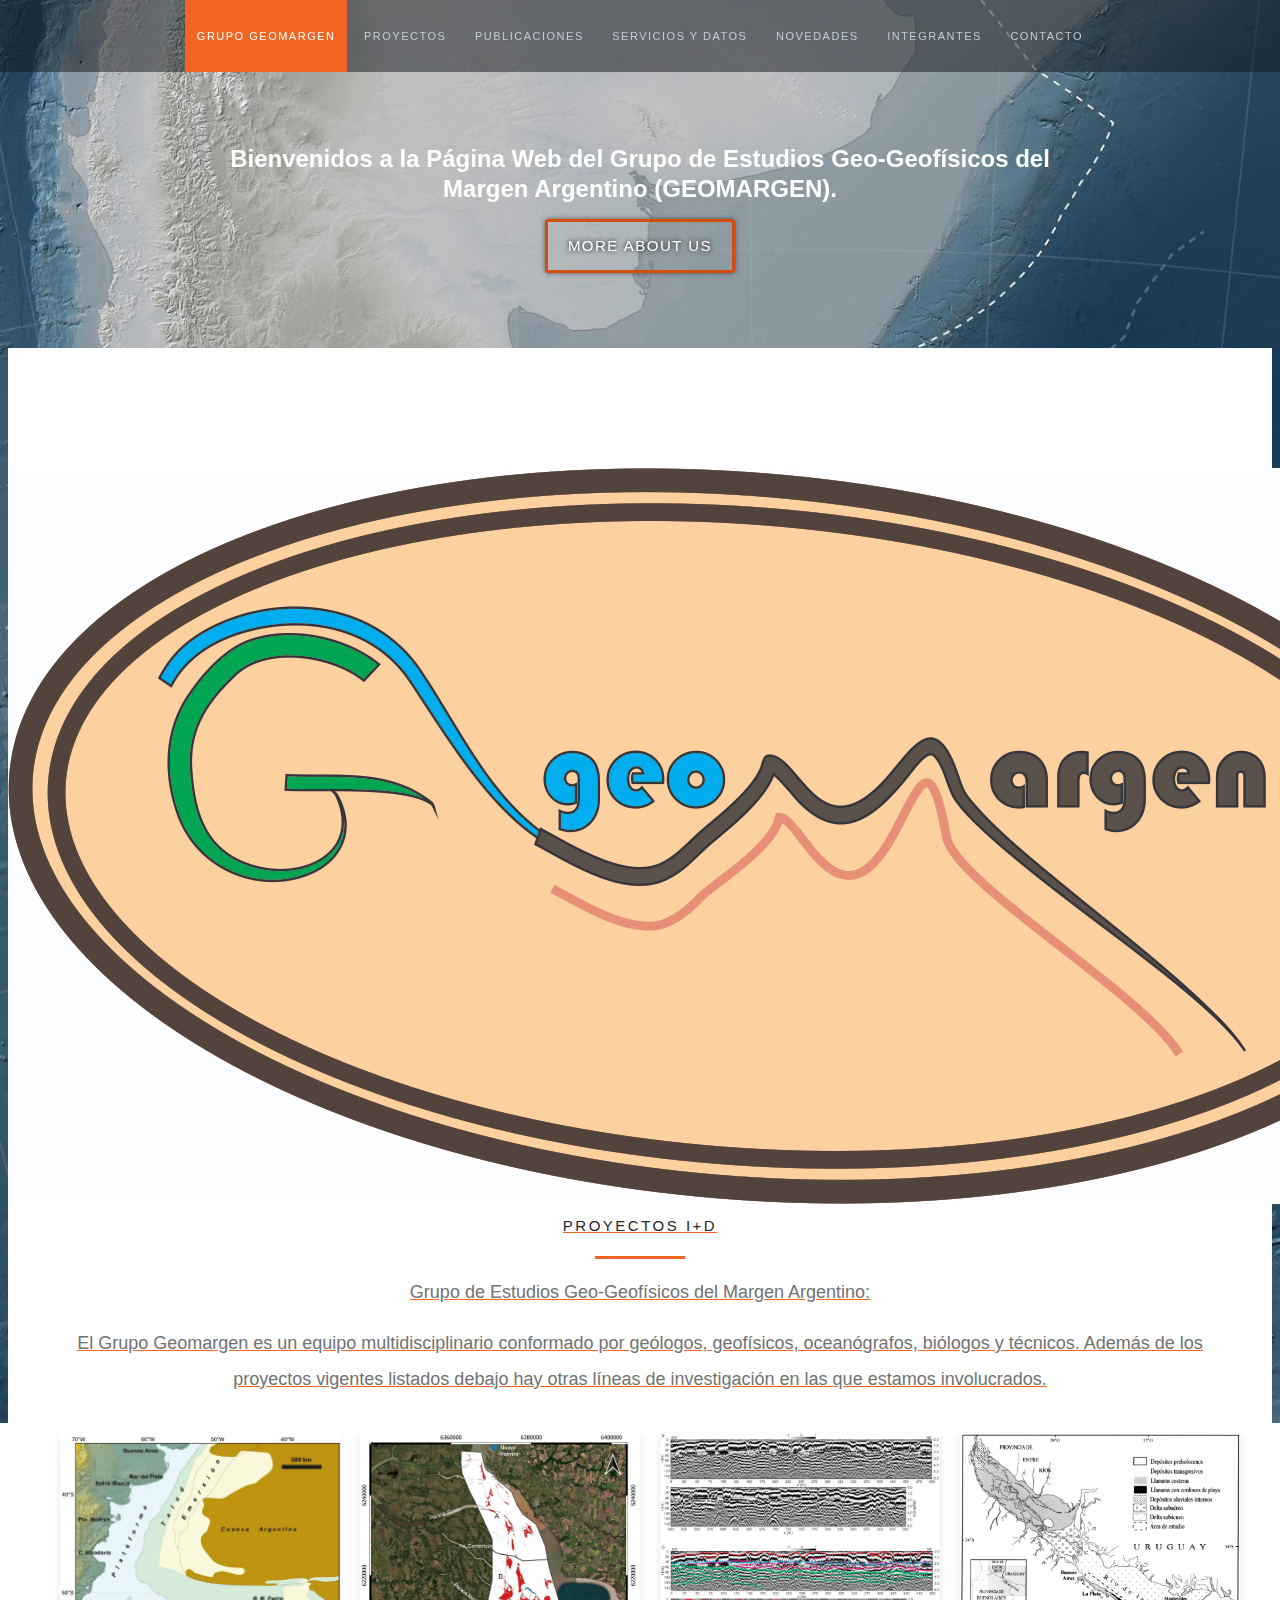
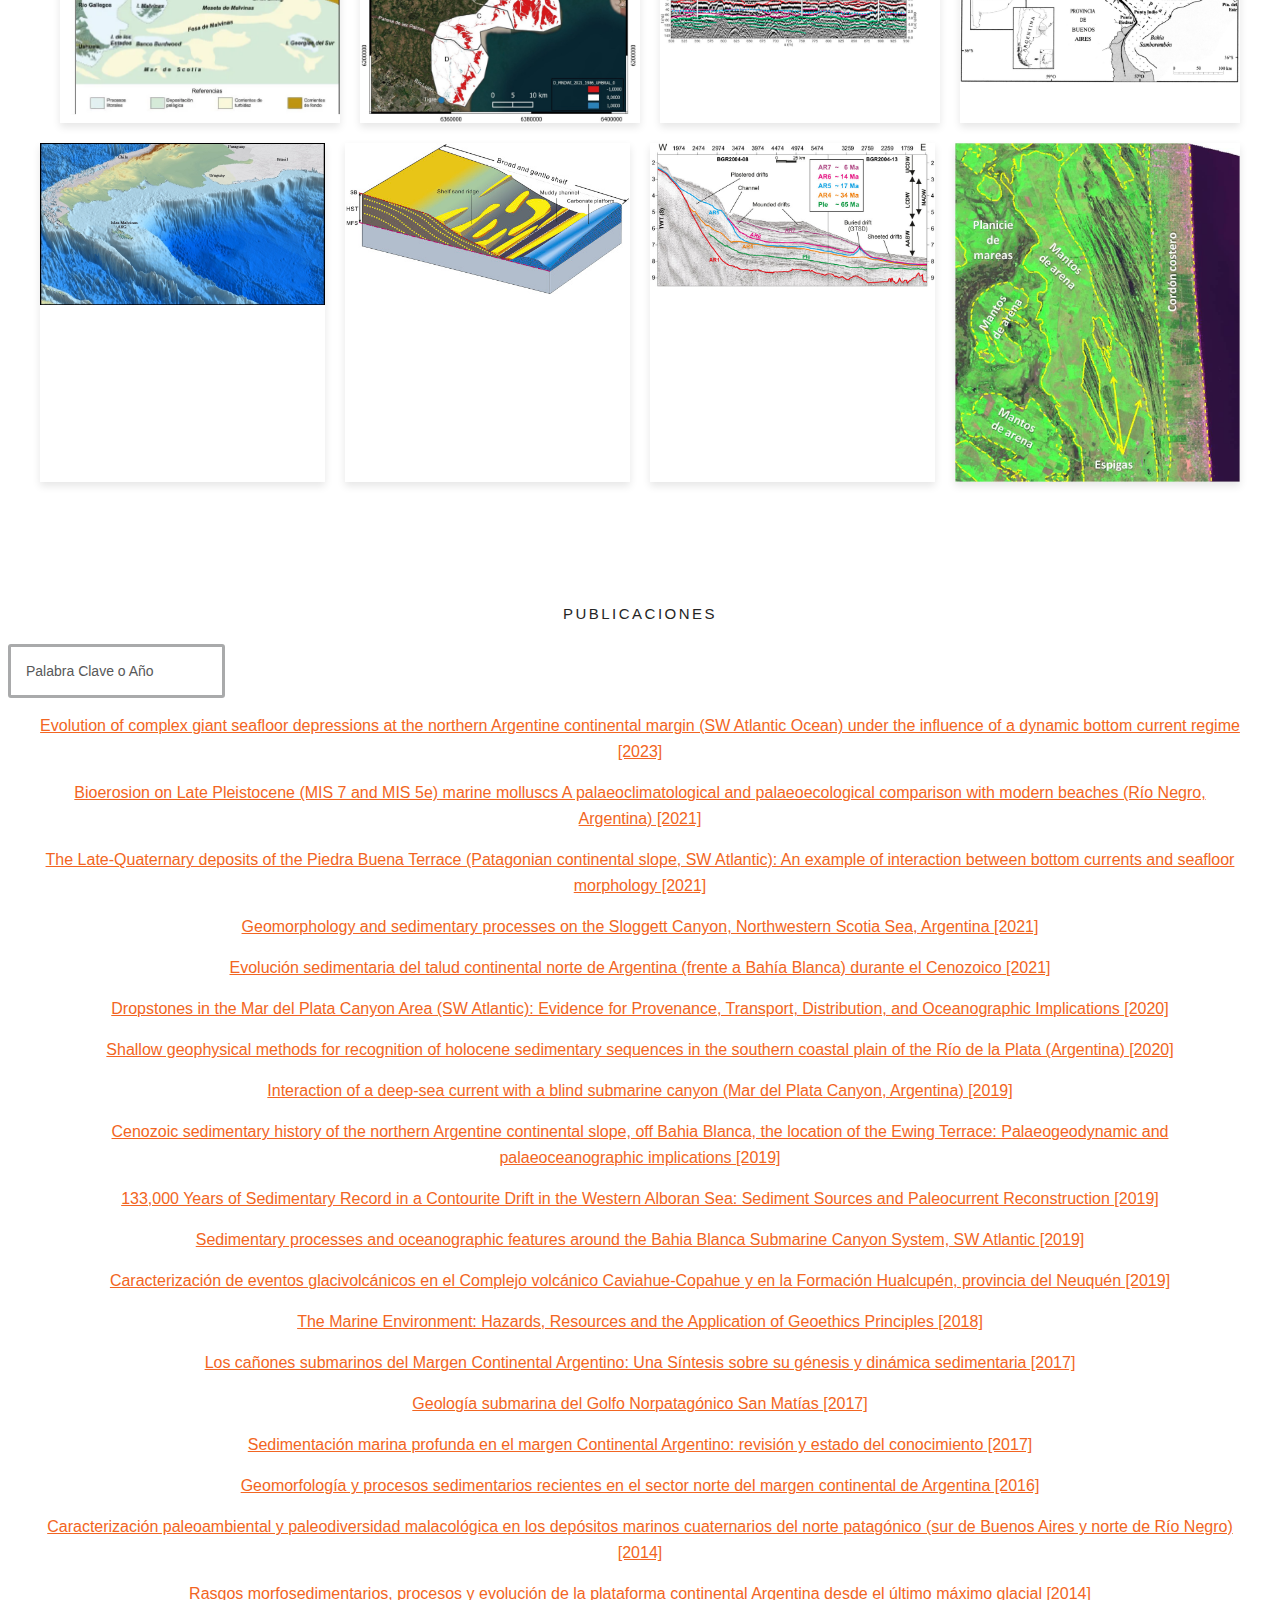
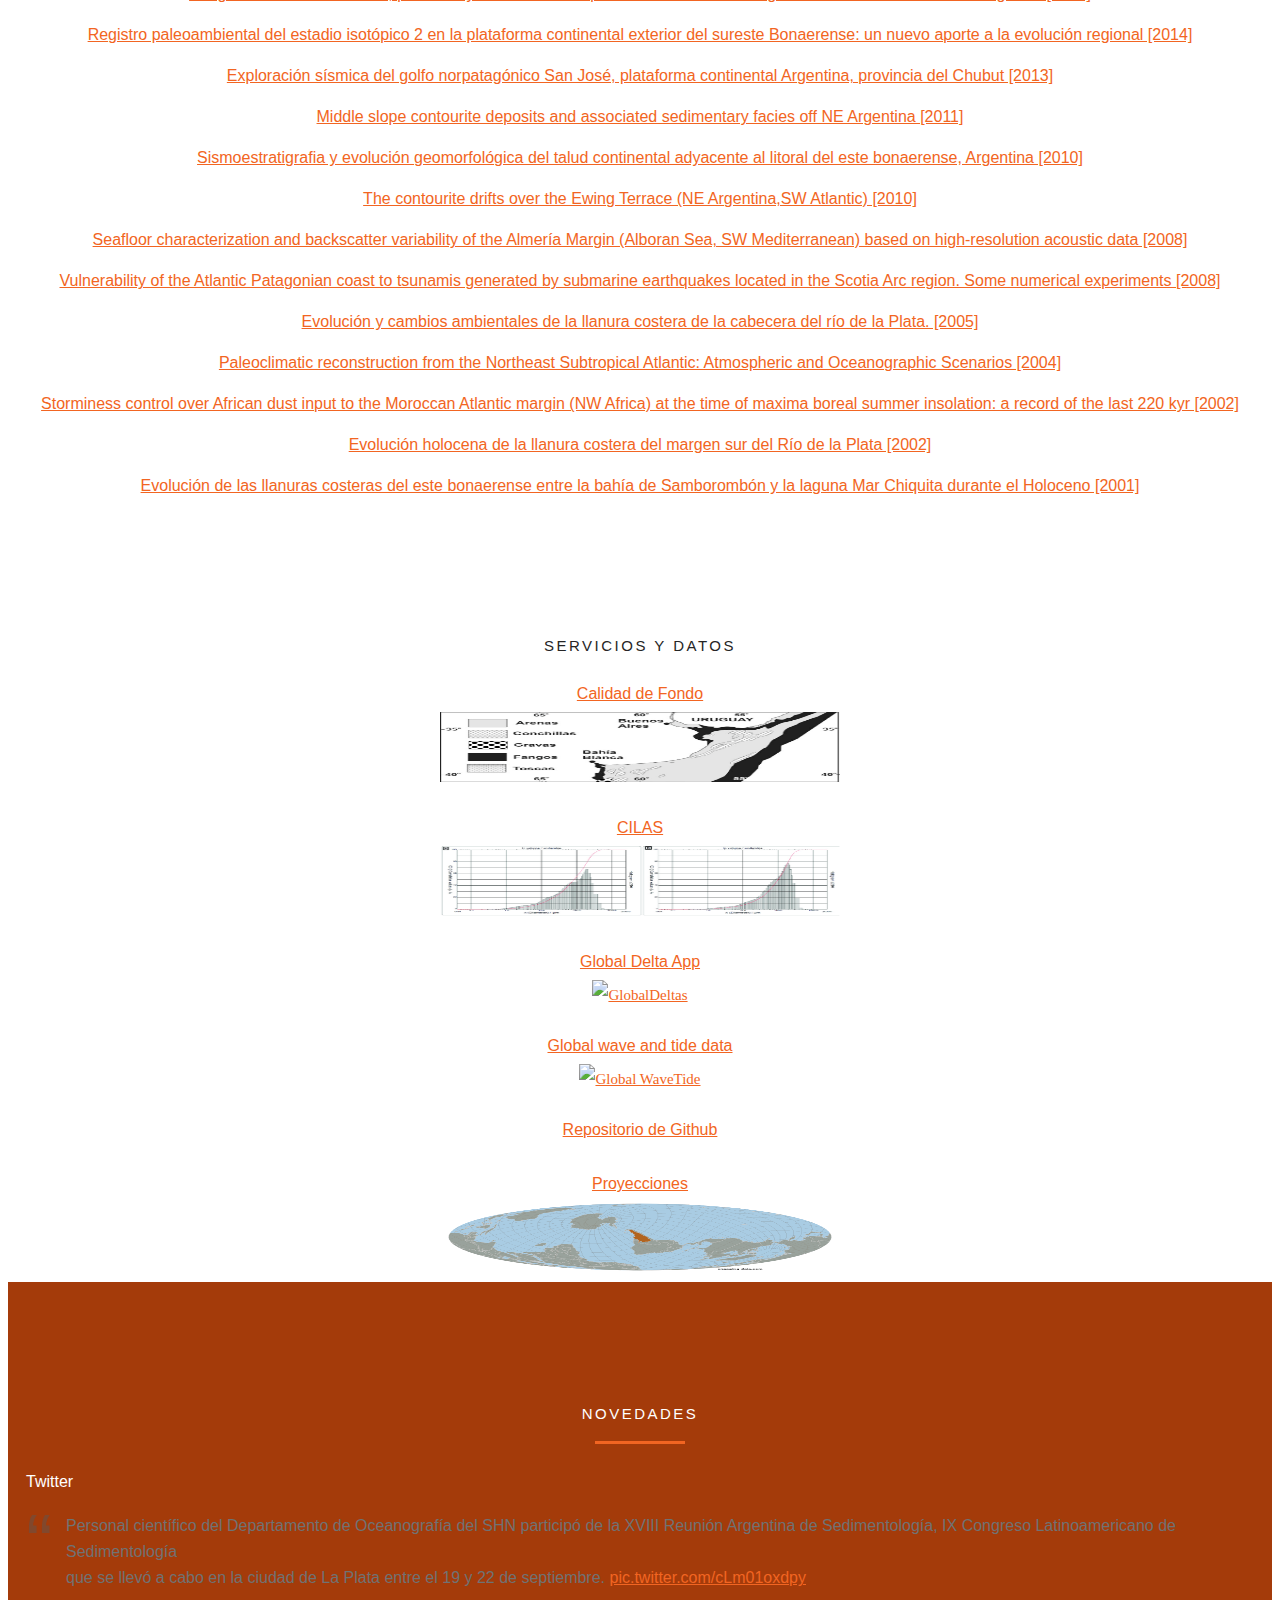
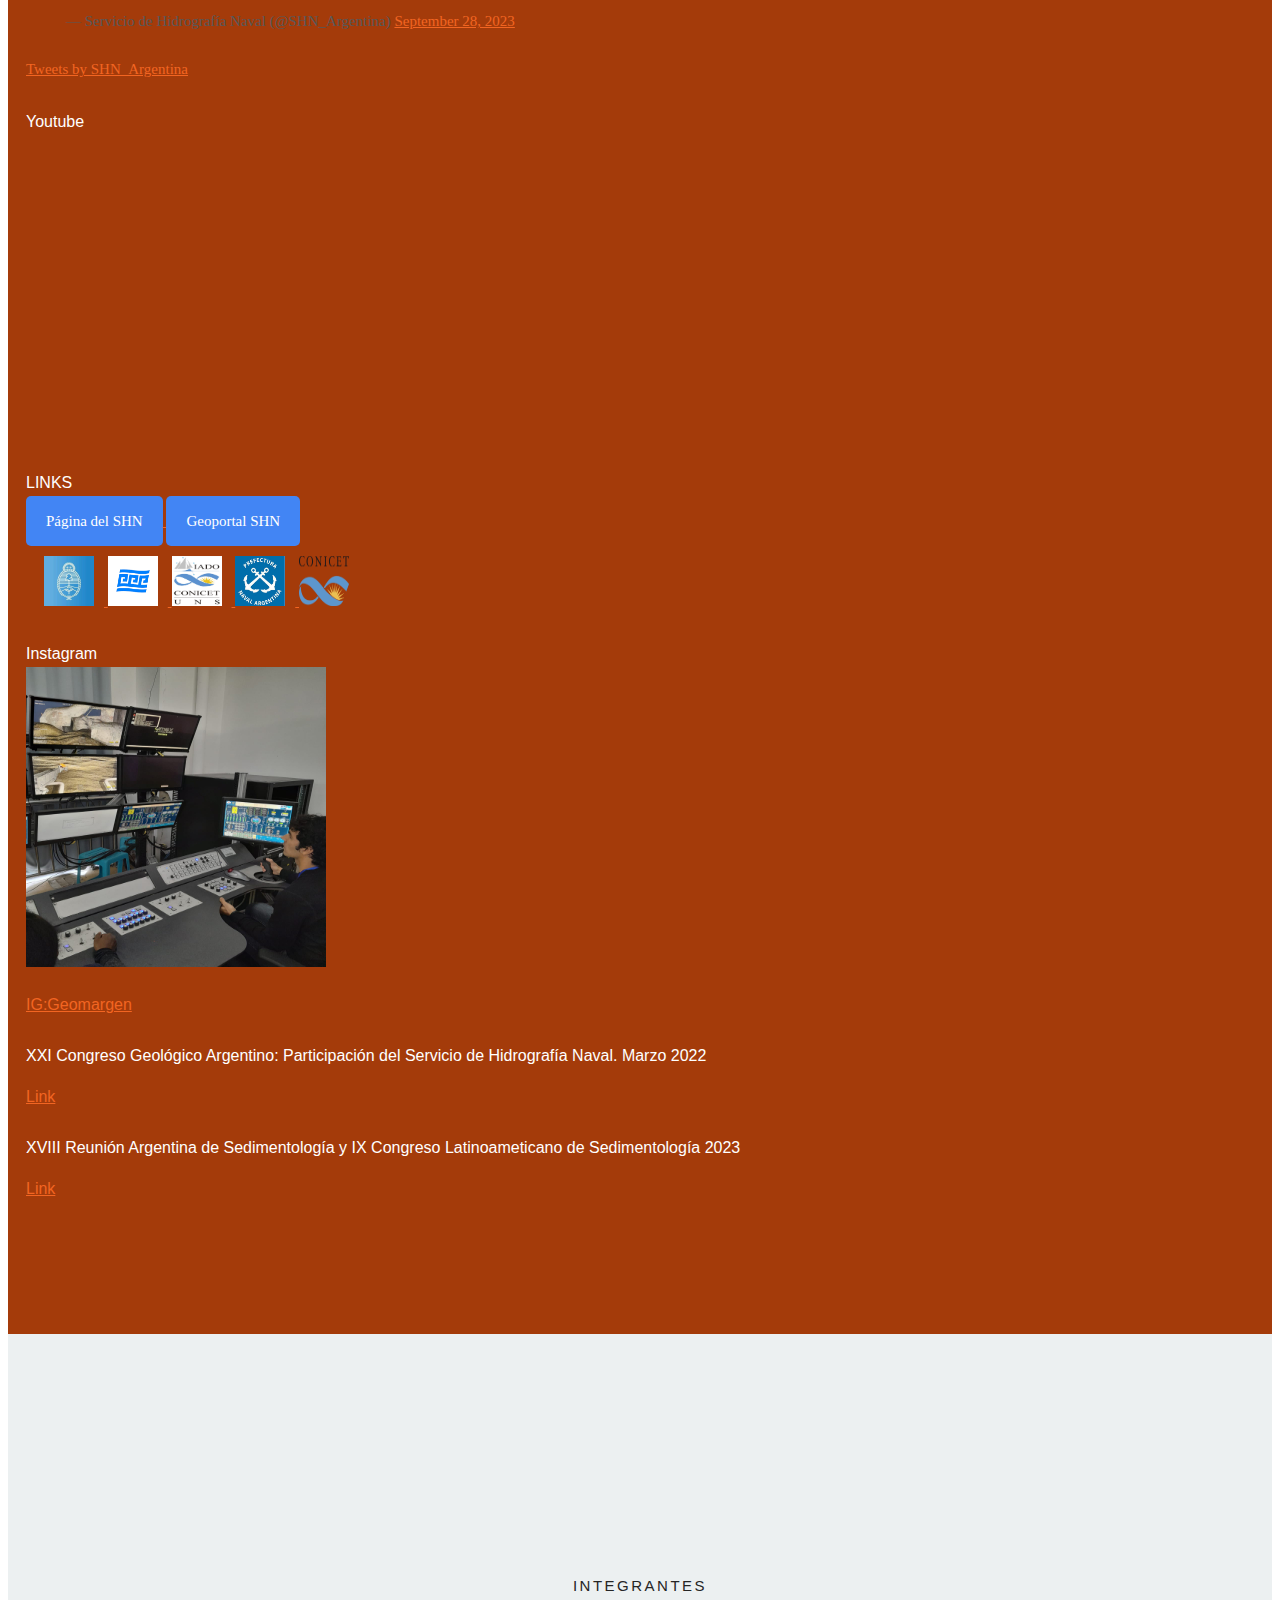
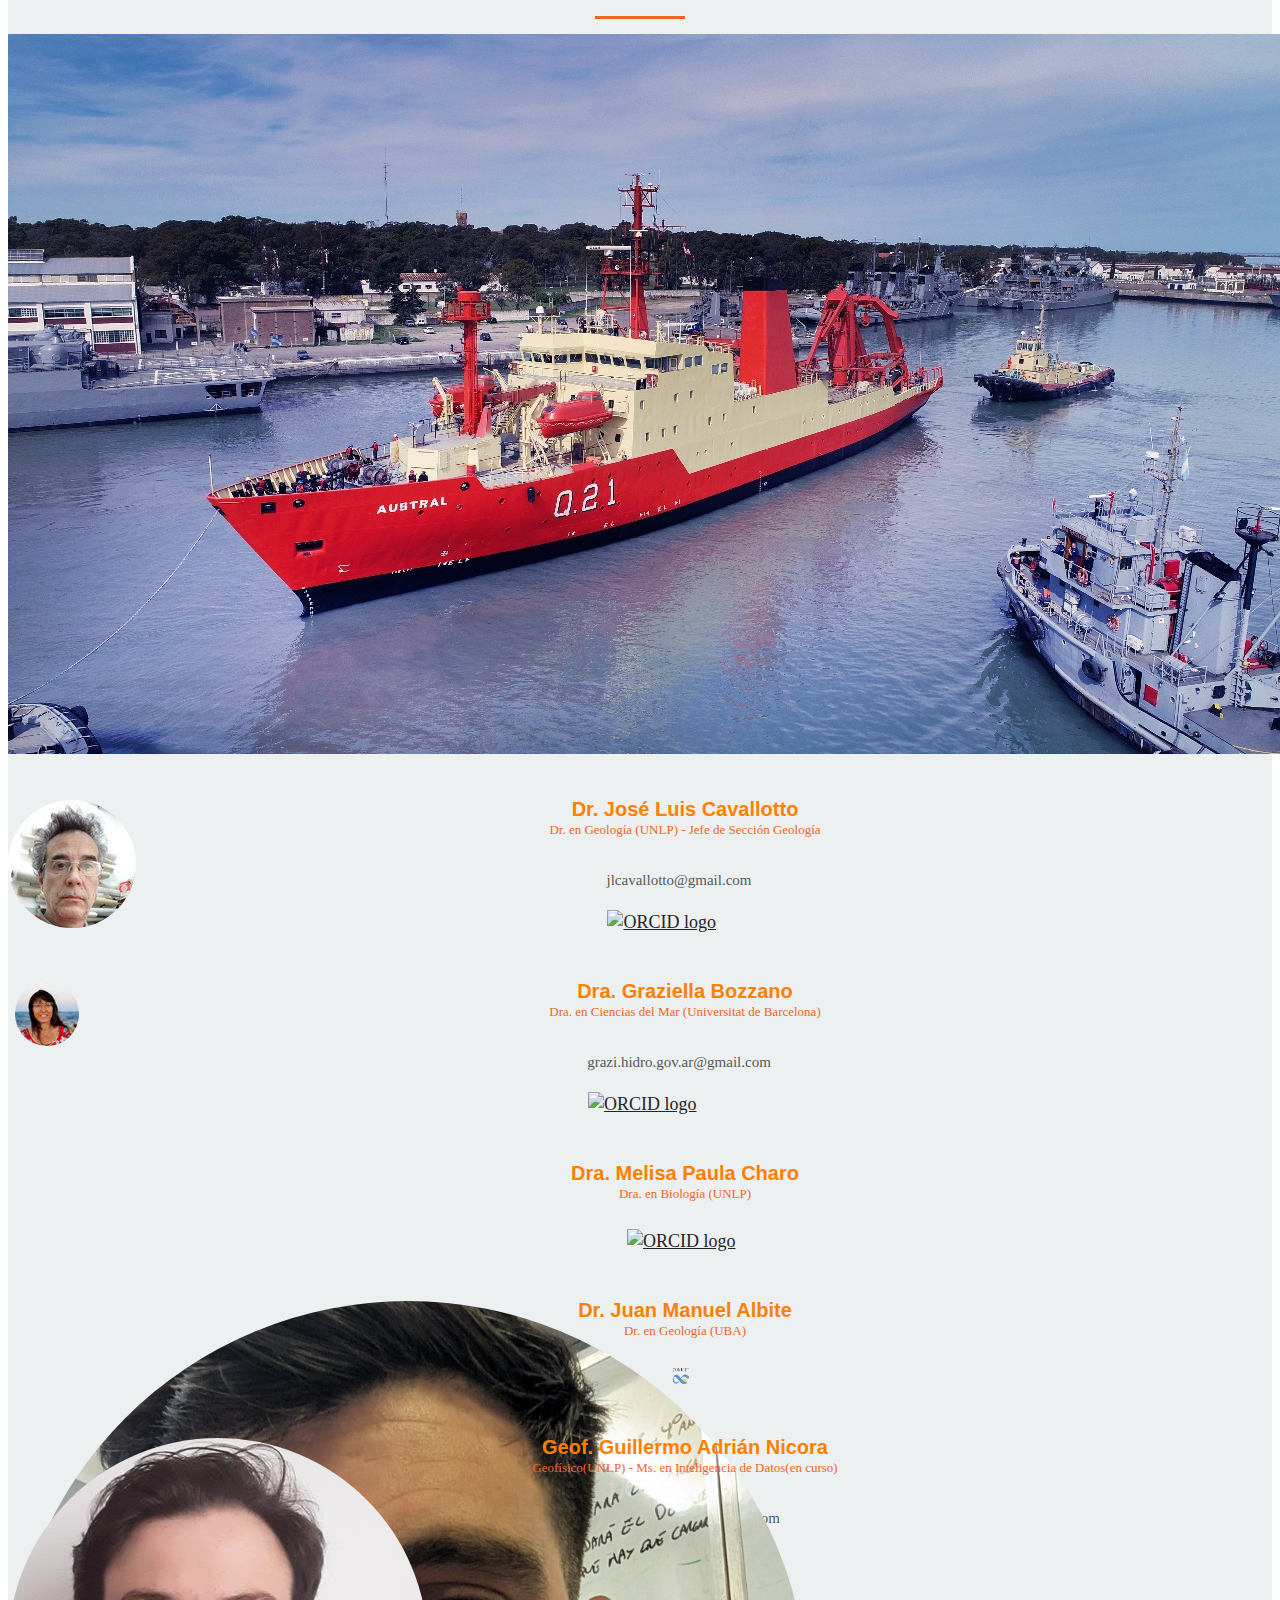
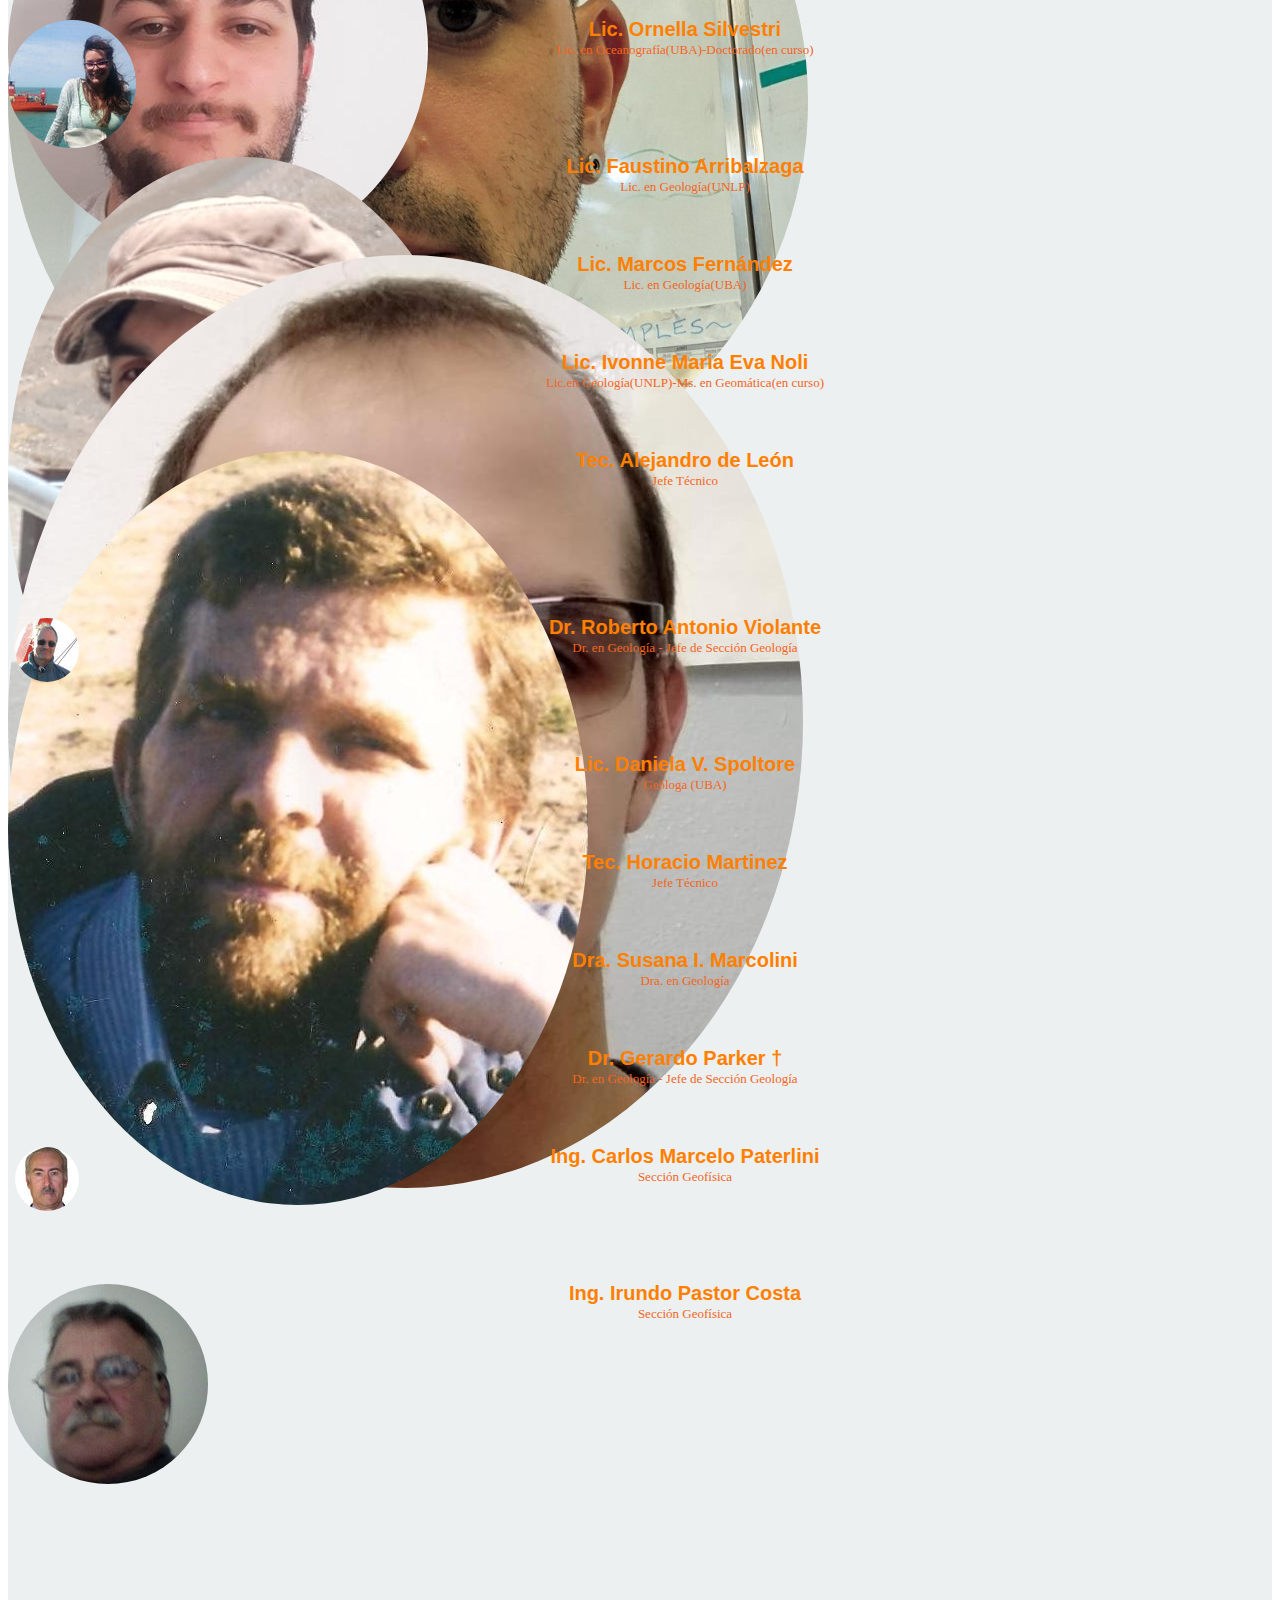
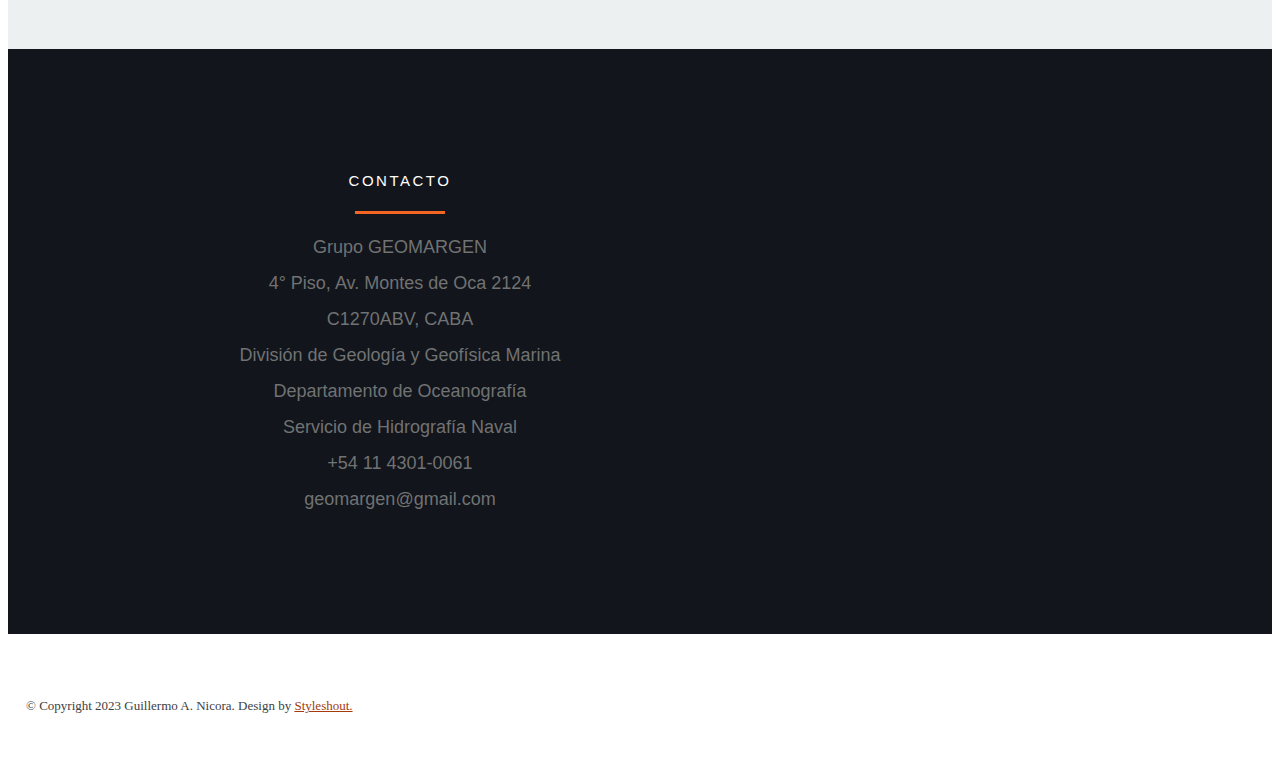
==== commit 8b0b7f69: "Update index.html" ====
--- a/index.html
+++ b/index.html
@@ -350,6 +350,7 @@
              <p> <a href="https://books.google.com.ar/books?id=6hxyaU6PRa4C&pg=PA51&lpg=PA51&dq=evolucion+de+las+llanuras+costeras+del+este+bonaerense+entre+la+bahía+samborombon+y+la+laguna+marchiquita+durante+el+holoceno&source=bl&ots=YhoIQGSJsN&sig=ACfU3U0MLGj6zWJyu9EzmaPyXIxFZ5c67Q&hl=es-419&sa=X&ved=2ahUKEwi1qquy-buHAxW3q5UCHWoLALQQ6AF6BAgkEAM#v=onepage&q=evolucion%20de%20las%20llanuras%20costeras%20del%20este%20bonaerense%20entre%20la%20bahía%20samborombon%20y%20la%20laguna%20marchiquita%20durante%20el%20holoceno&f=false"> Evolución de las llanuras costeras del este bonaerense entre la bahía de Samborombón y la laguna Mar Chiquita durante el Holoceno [2001]</a></p>
             <p> <a href="https://www.researchgate.net/publication/226750689_Vulnerability_of_the_Atlantic_Patagonian_coast_to_tsunamis_generated_by_submarine_earthquakes_located_in_the_Scotia_Arc_region_Some_numerical_experiments" > Vulnerability of the Atlantic Patagonian coast to tsunamis generated by submarine earthquakes located in the Scotia Arc region. Some numerical experiments [2008]</a></p>
             <p> <a href="http://www.scielo.org.ar/scielo.php?pid=S0004-48222005000200010&script=sci_abstract&tlng=pt" > Evolución y cambios ambientales de la llanura costera de la cabecera del río de la Plata. [2005]</a></p>
+             <p> <a href="https://www.researchgate.net/publication/317538670_Exploracion_sismica_del_golfo_norpatagonico_San_Jose_plataforma_continental_Argentina_provincia_del_Chubut" > Exploración sísmica del golfo norpatagónico San José, plataforma continental Argentina, provincia del Chubut [2013]</a></p>
             
 
             
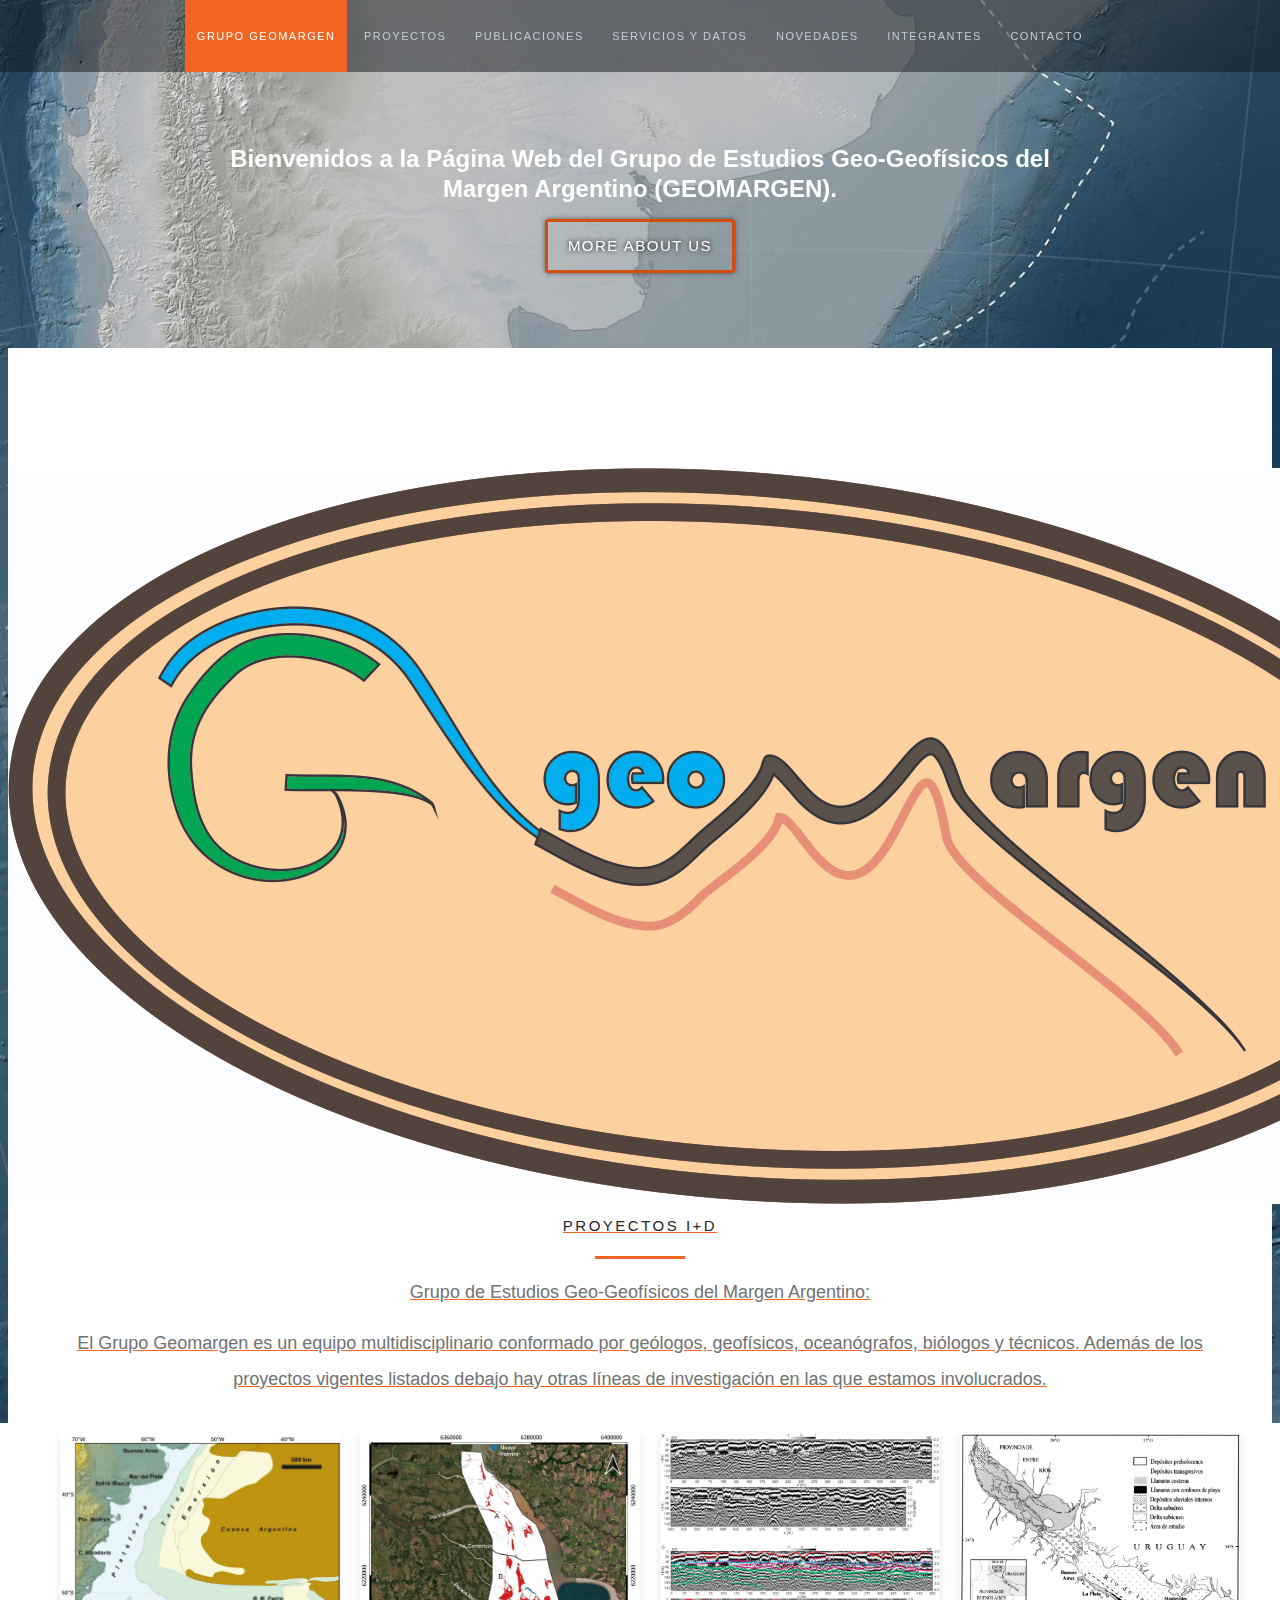
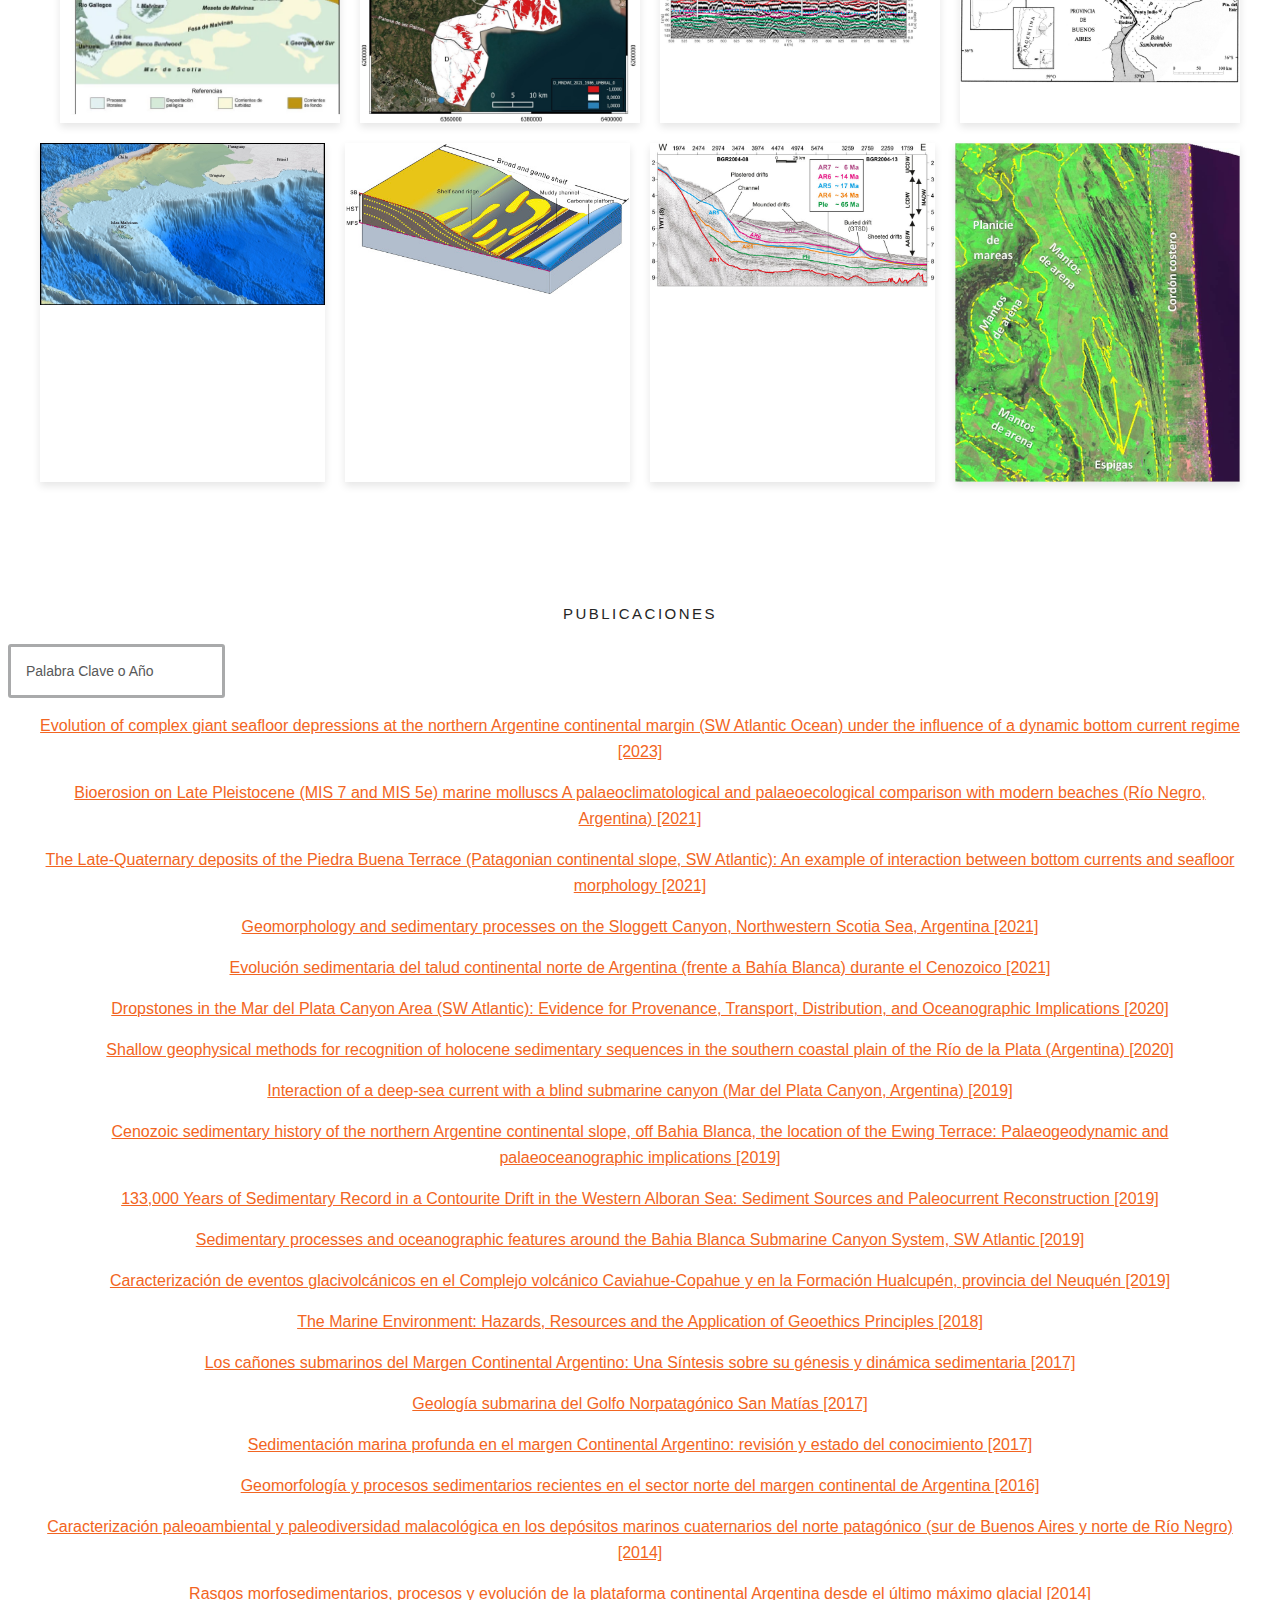
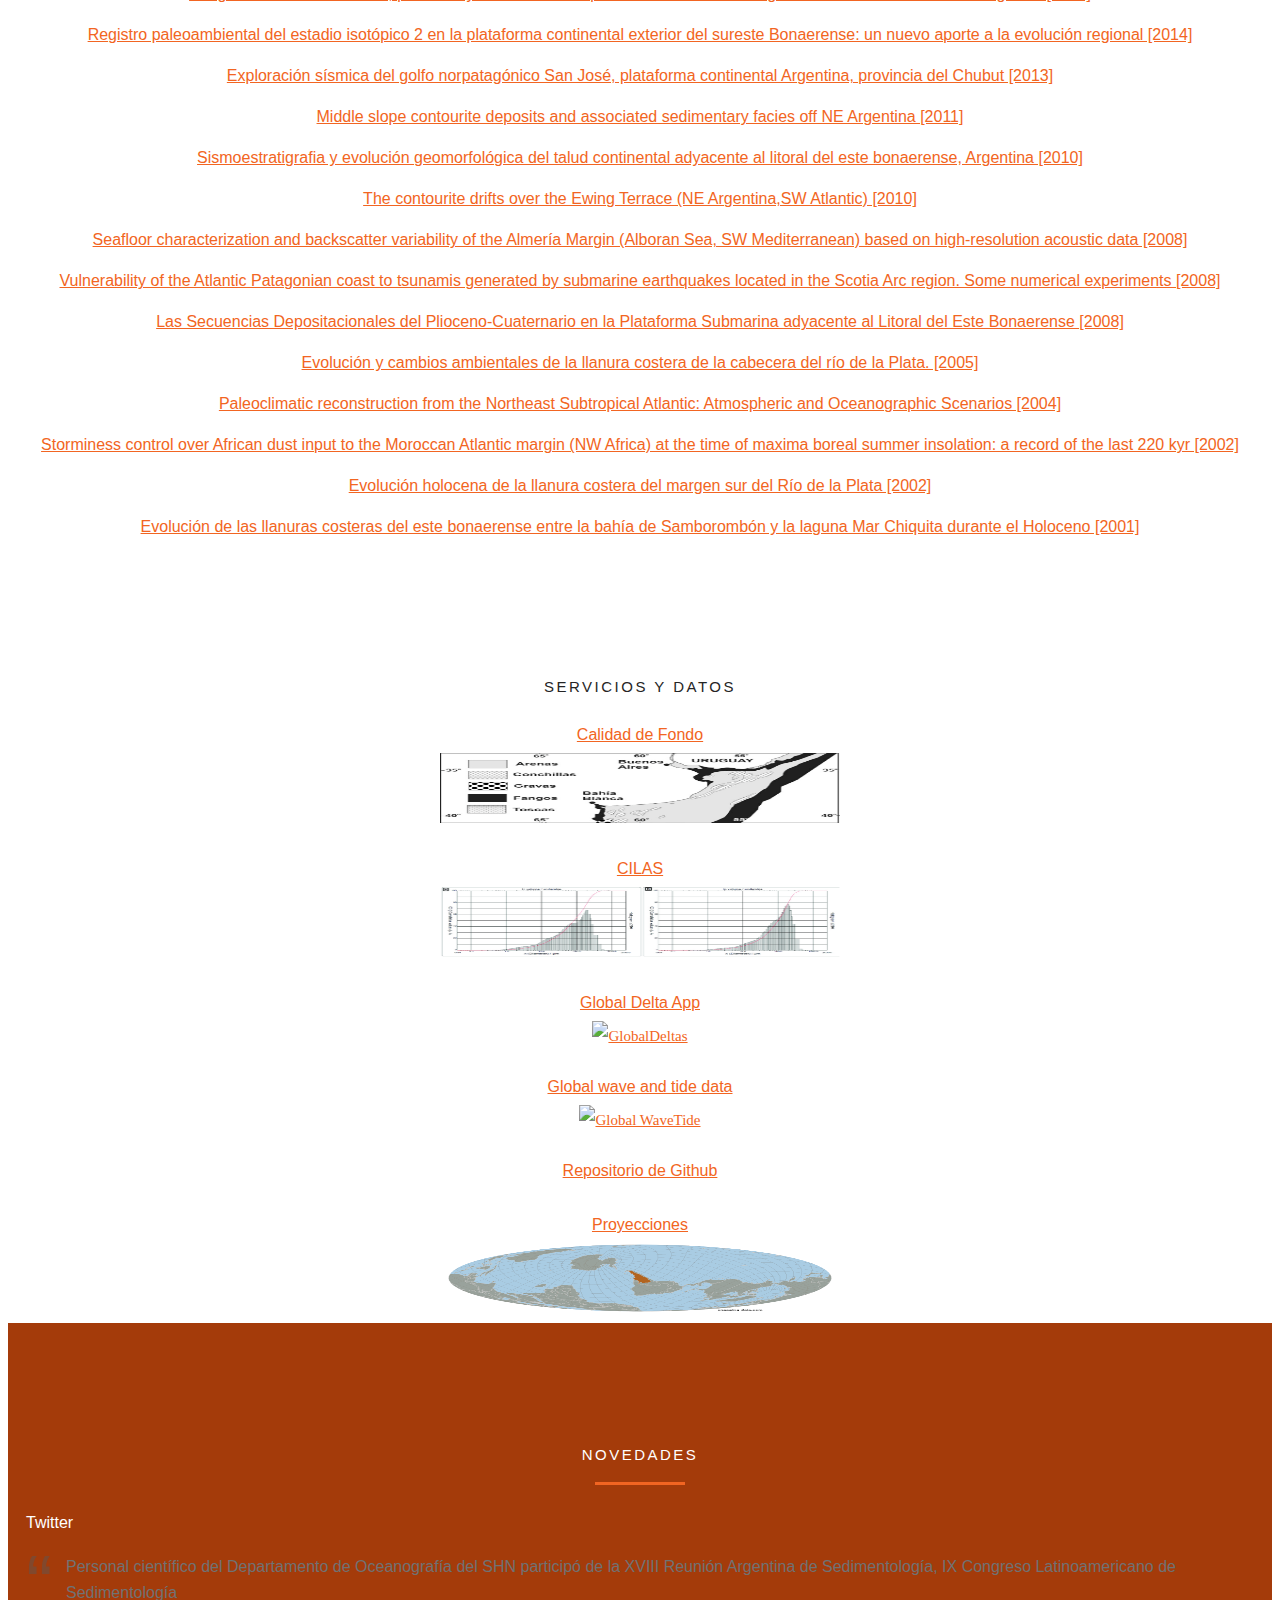
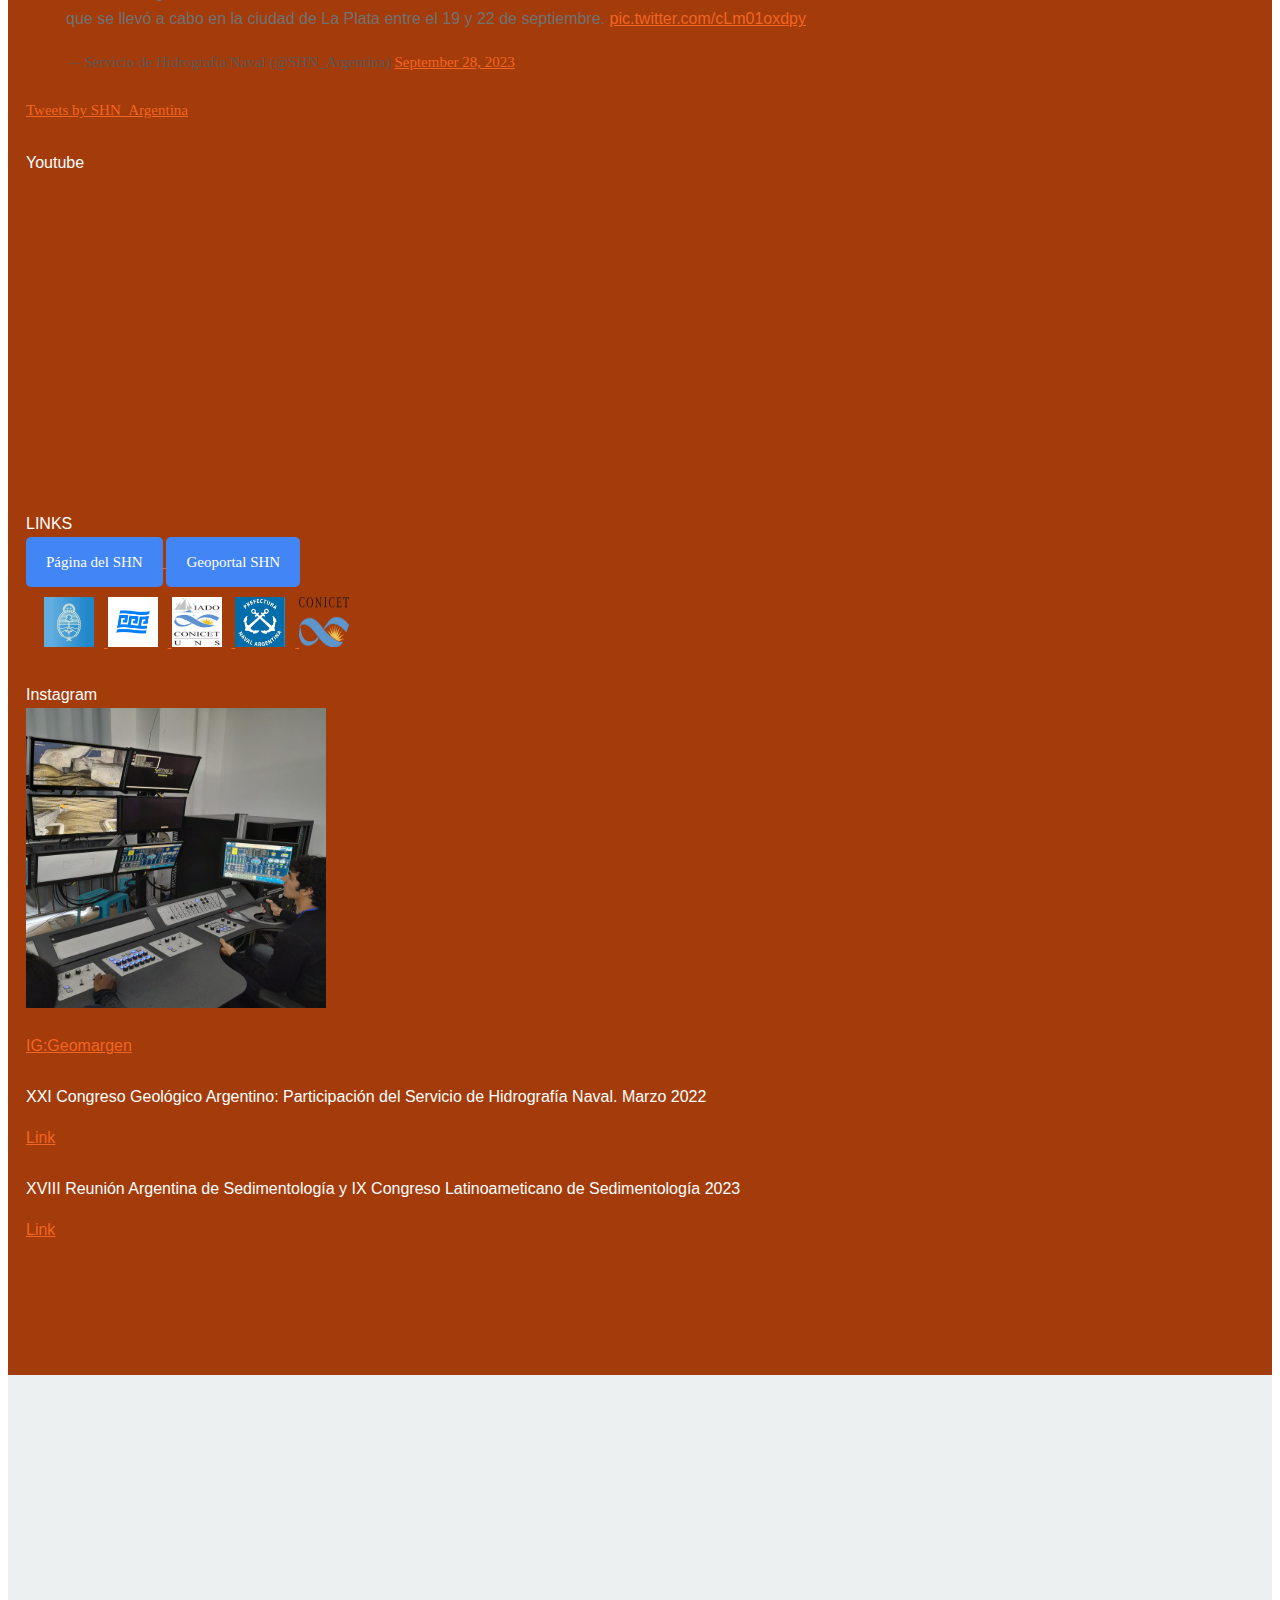
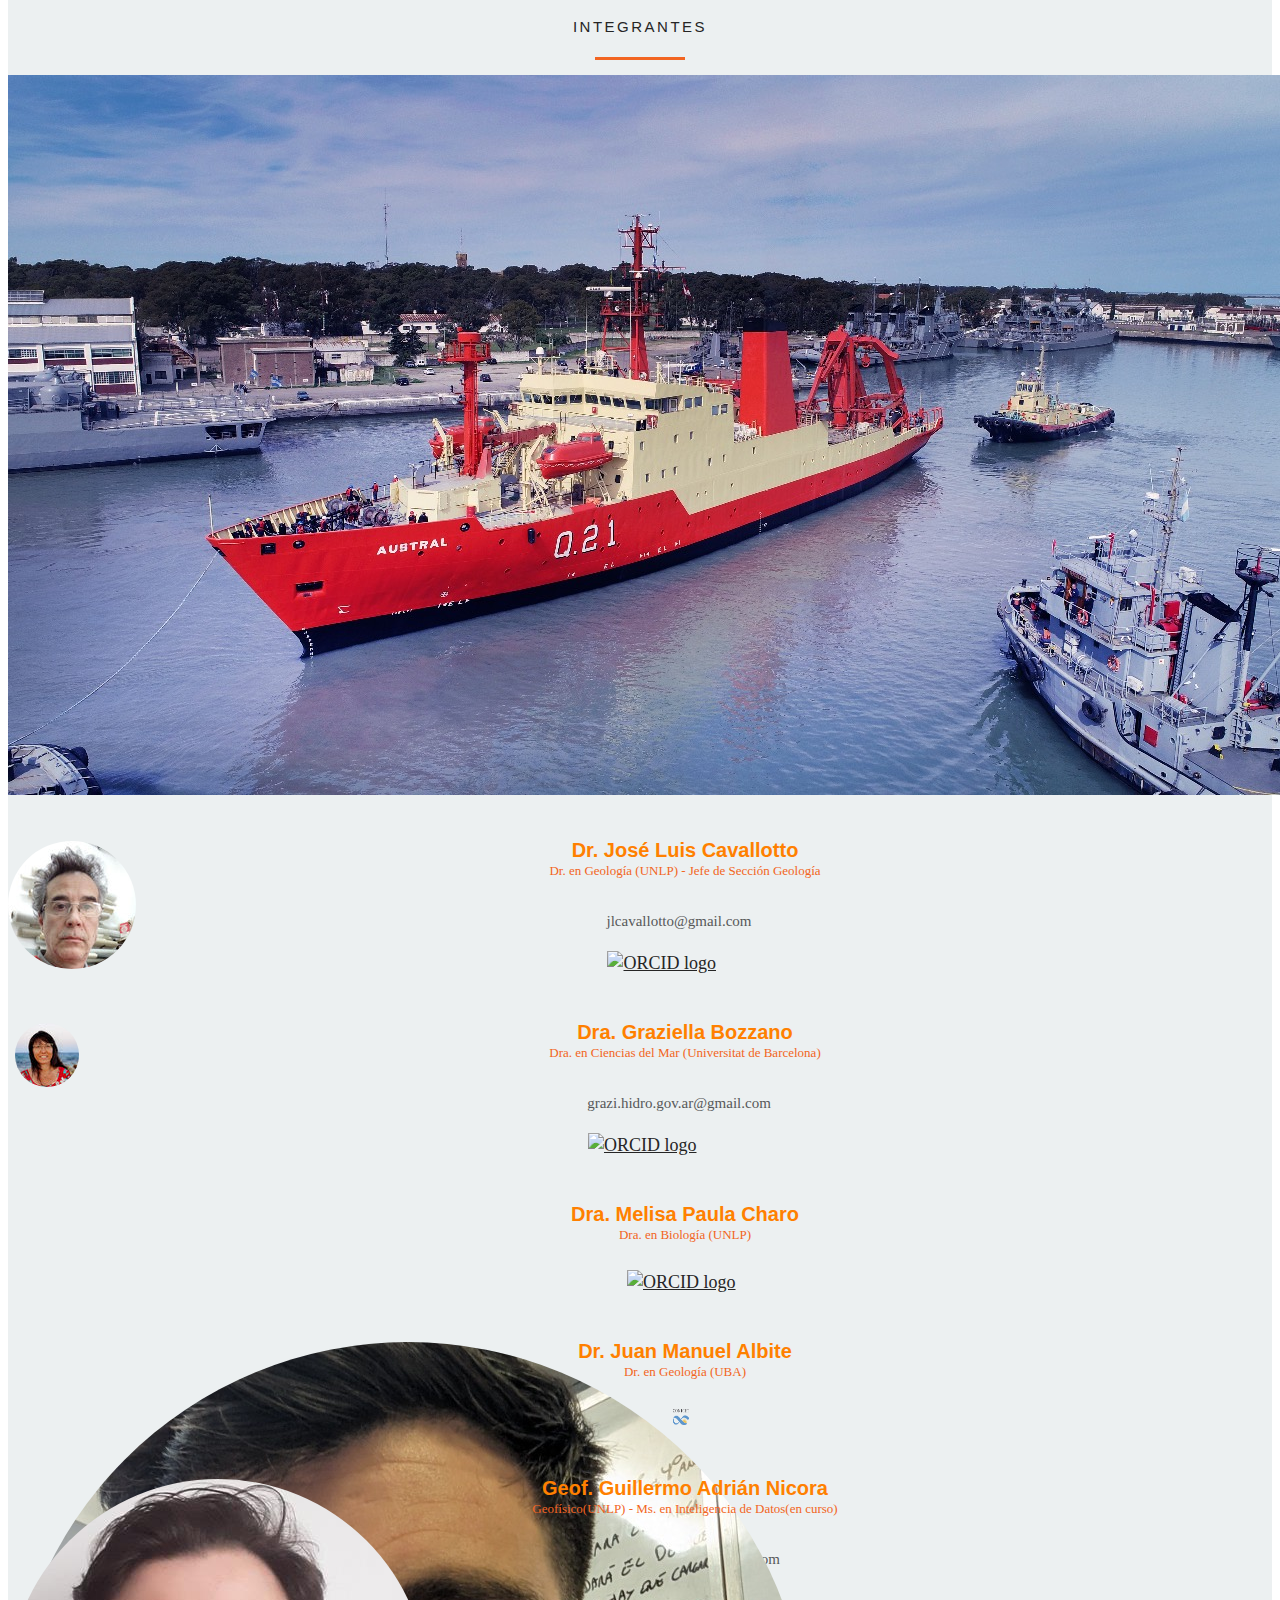
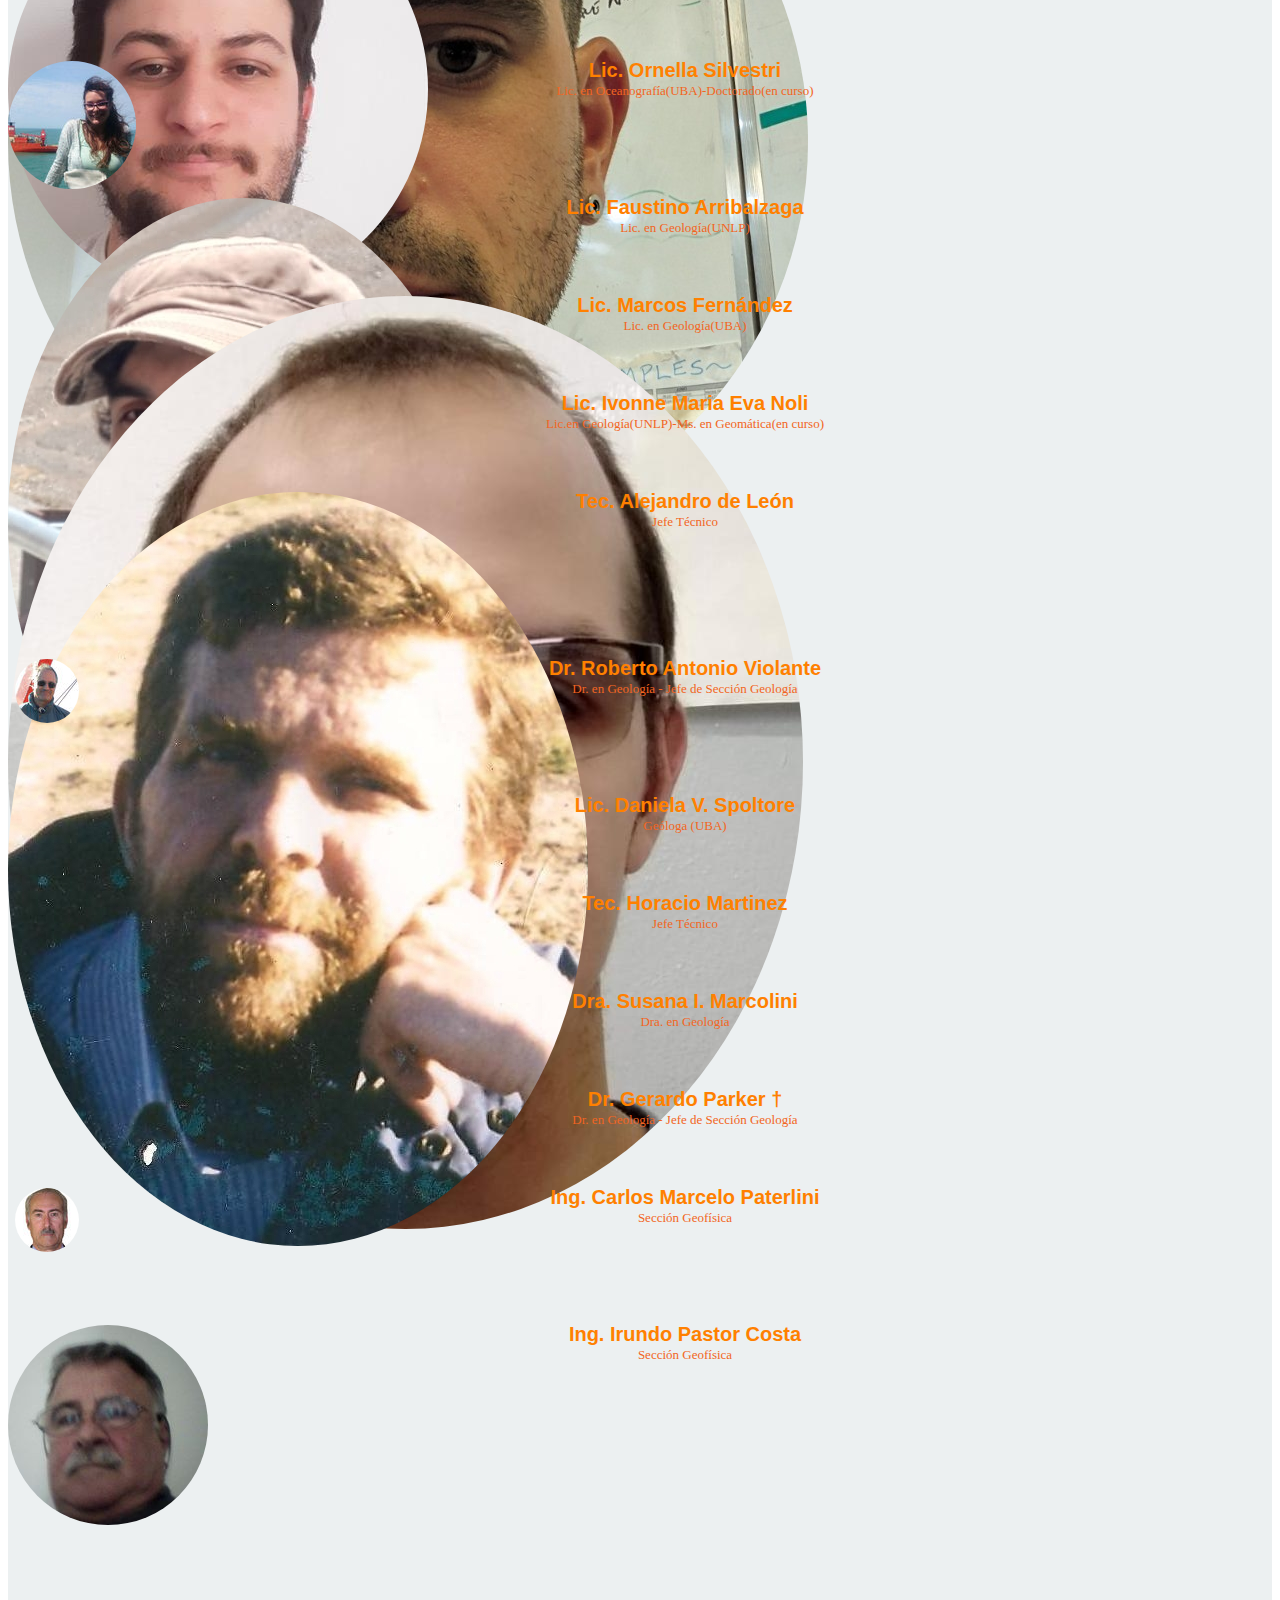
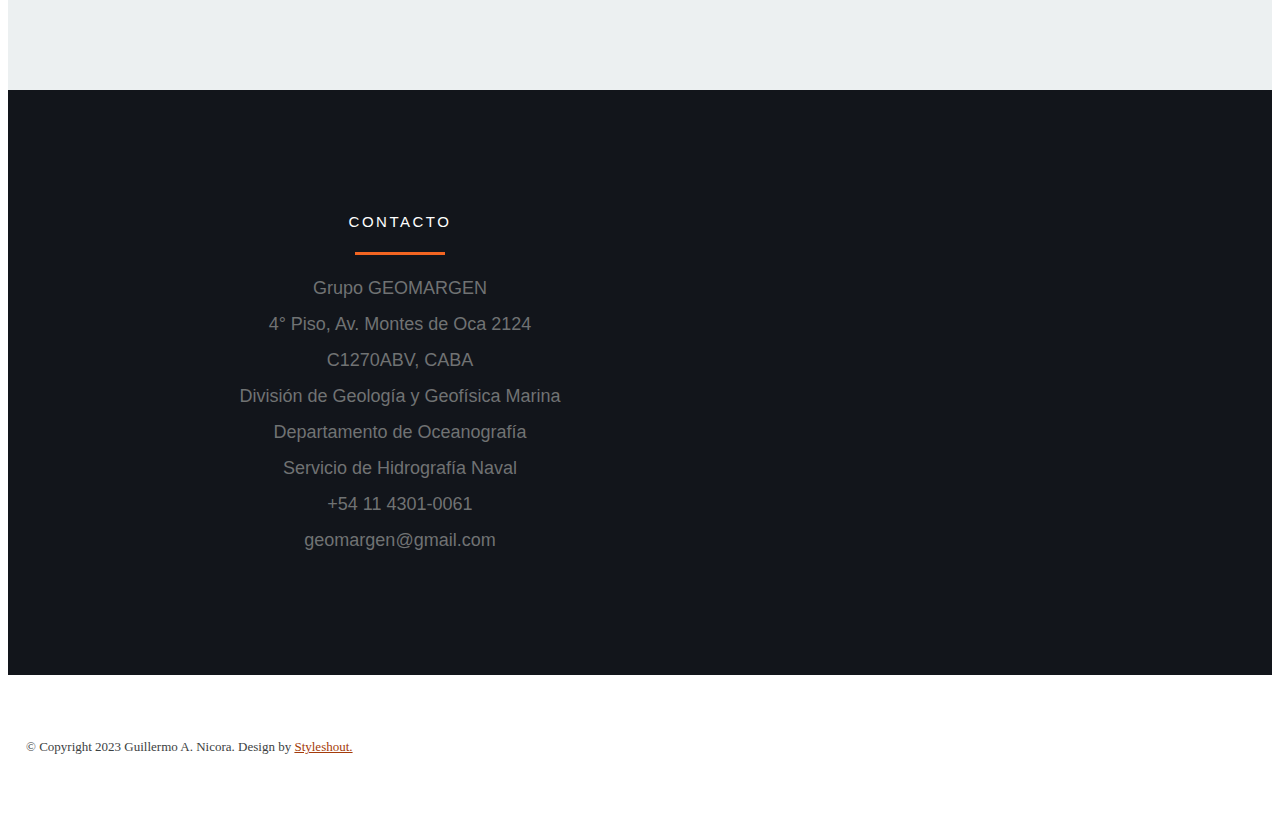
==== commit 8961a66c: "Update index.html" ====
--- a/index.html
+++ b/index.html
@@ -351,6 +351,7 @@
             <p> <a href="https://www.researchgate.net/publication/226750689_Vulnerability_of_the_Atlantic_Patagonian_coast_to_tsunamis_generated_by_submarine_earthquakes_located_in_the_Scotia_Arc_region_Some_numerical_experiments" > Vulnerability of the Atlantic Patagonian coast to tsunamis generated by submarine earthquakes located in the Scotia Arc region. Some numerical experiments [2008]</a></p>
             <p> <a href="http://www.scielo.org.ar/scielo.php?pid=S0004-48222005000200010&script=sci_abstract&tlng=pt" > Evolución y cambios ambientales de la llanura costera de la cabecera del río de la Plata. [2005]</a></p>
              <p> <a href="https://www.researchgate.net/publication/317538670_Exploracion_sismica_del_golfo_norpatagonico_San_Jose_plataforma_continental_Argentina_provincia_del_Chubut" > Exploración sísmica del golfo norpatagónico San José, plataforma continental Argentina, provincia del Chubut [2013]</a></p>
+             <p> <a href="https://www.scielo.org.ar/scielo.php?script=sci_arttext&pid=S1851-49792008000200003" > Las Secuencias Depositacionales del Plioceno-Cuaternario en la Plataforma Submarina adyacente al Litoral del Este Bonaerense [2008]</a></p>
             
 
             
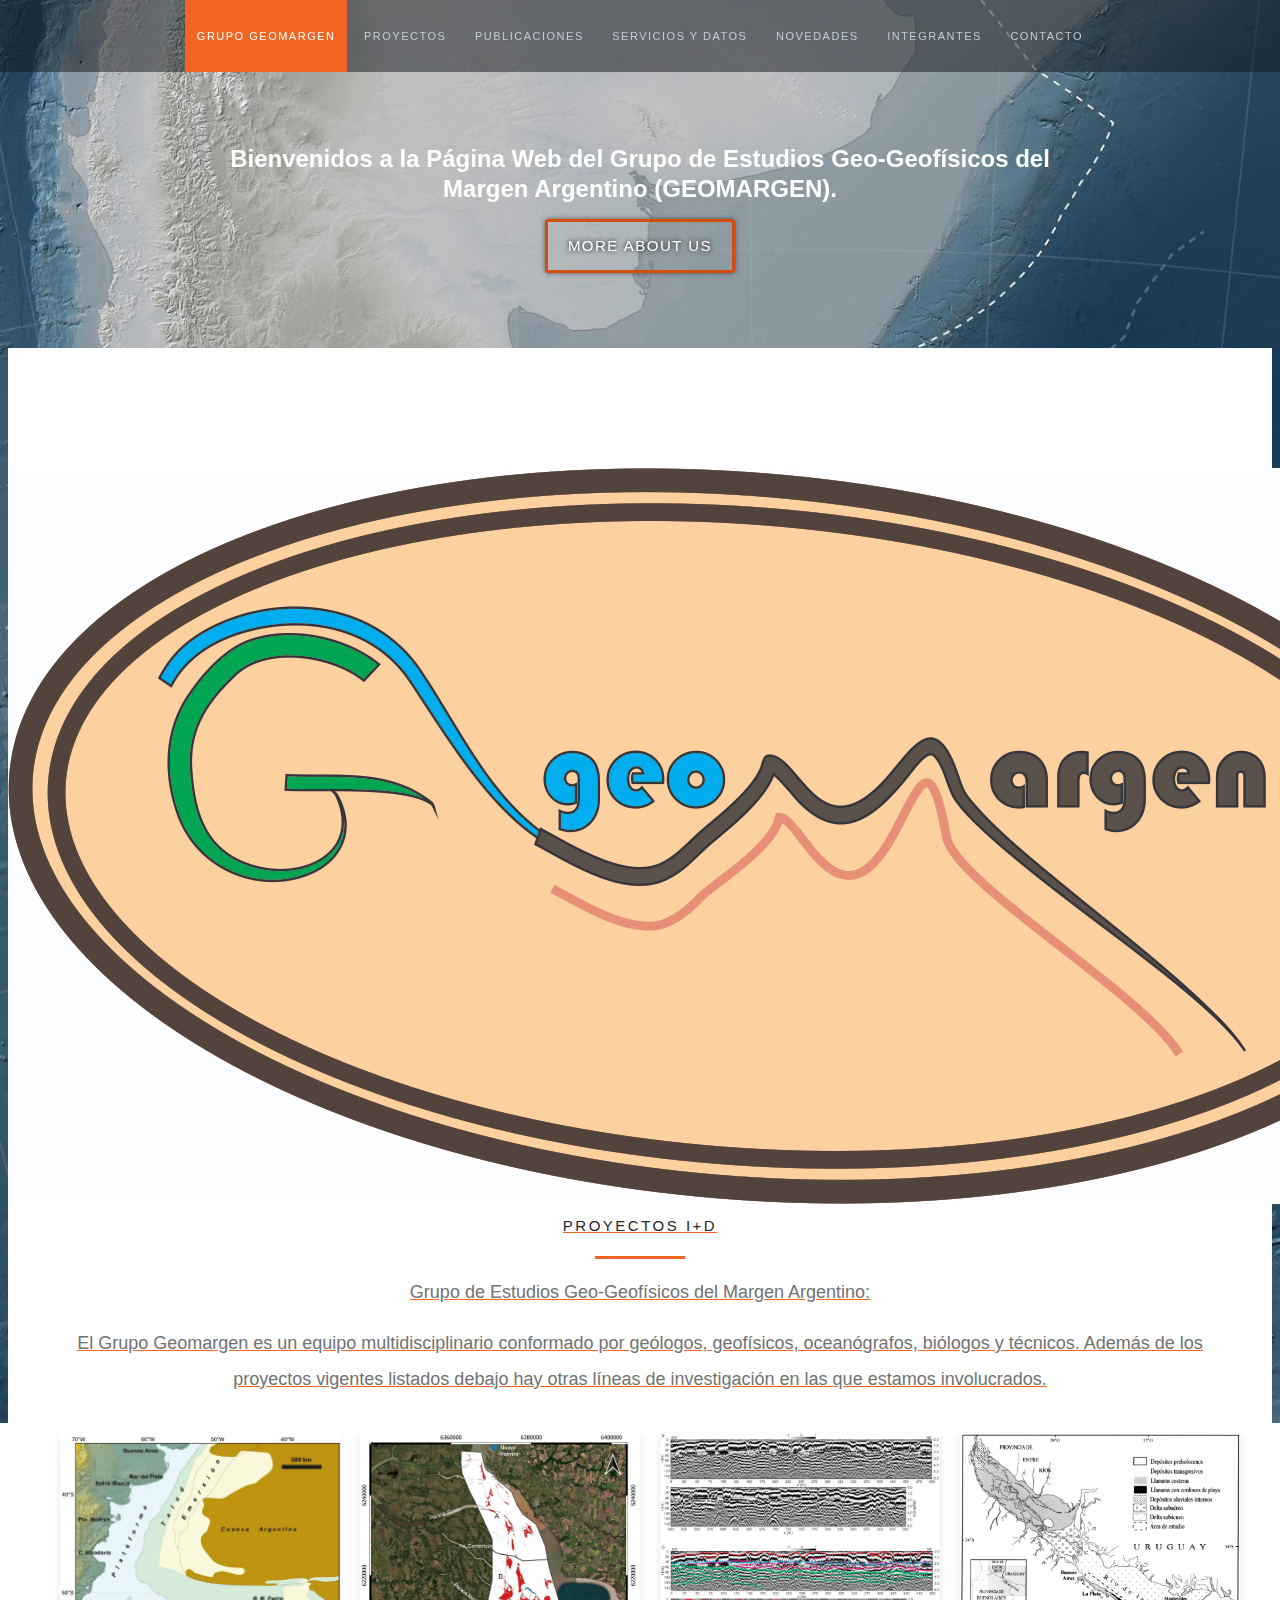
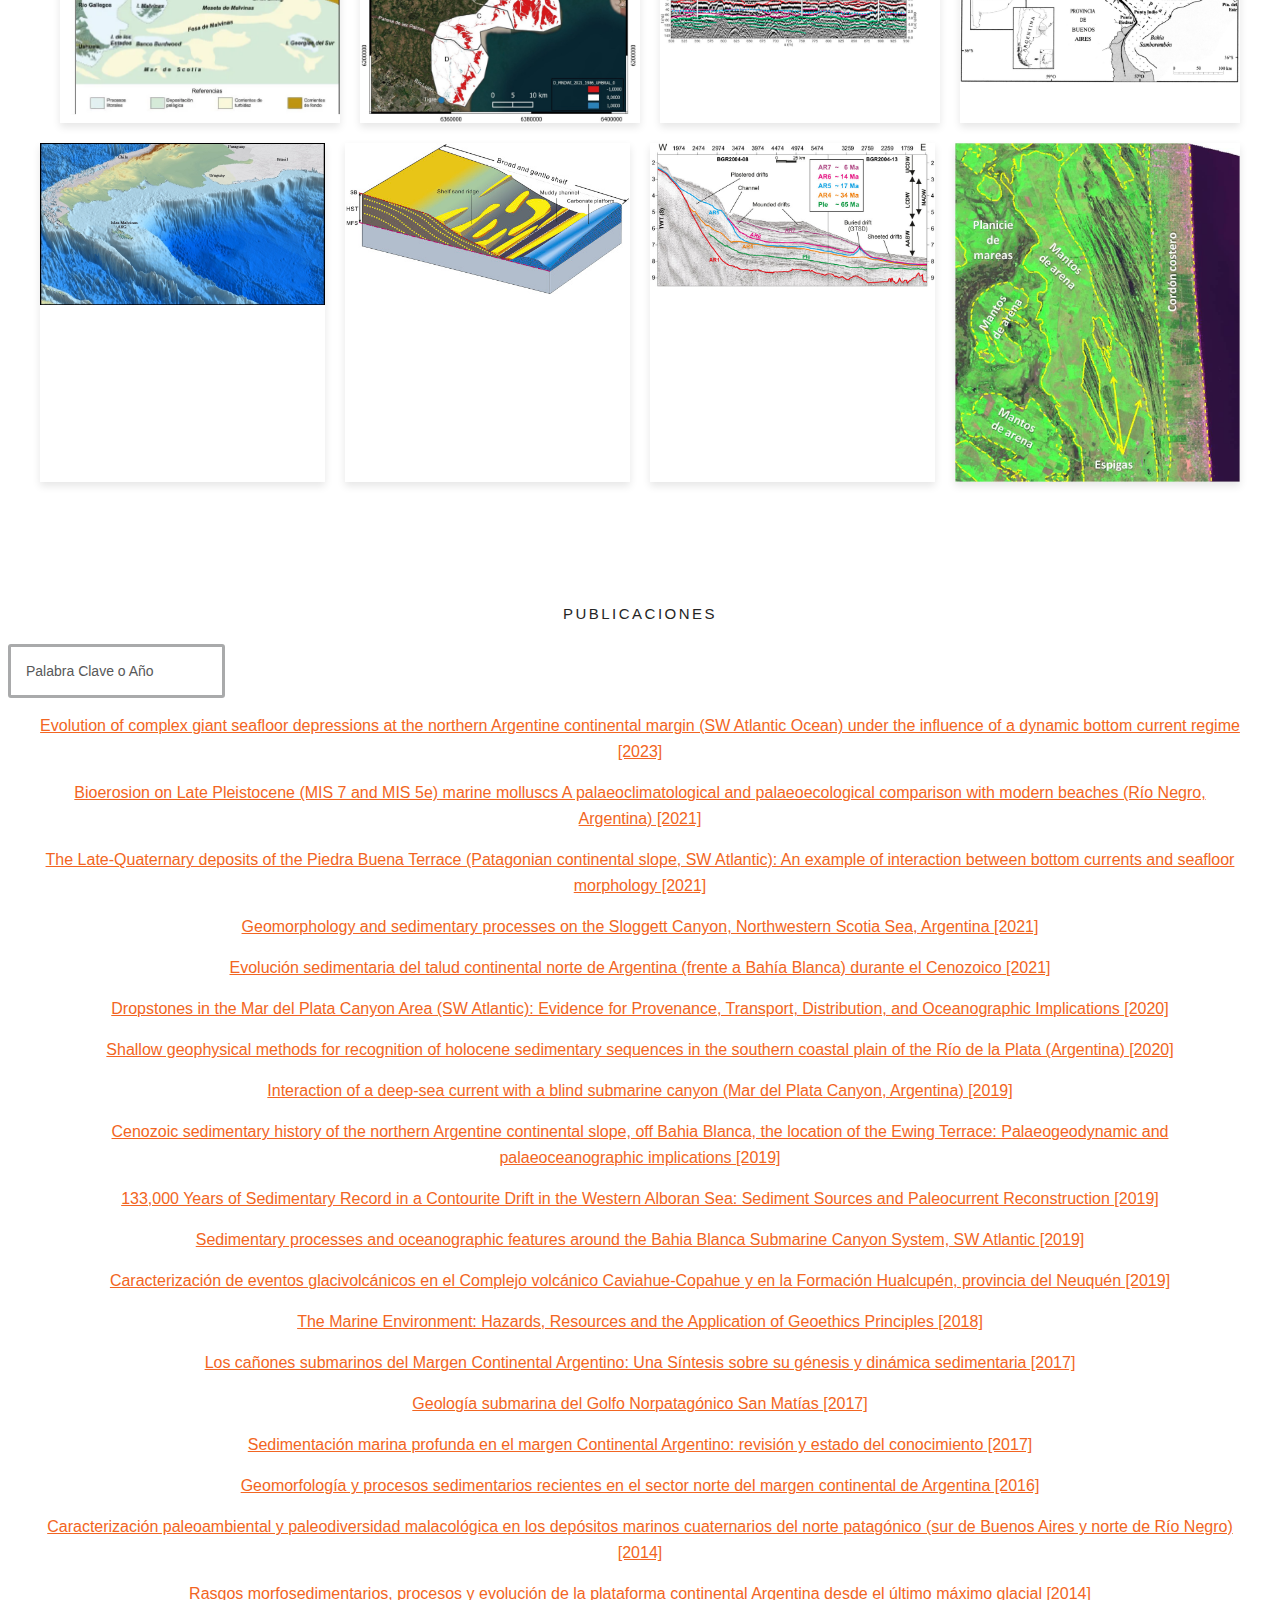
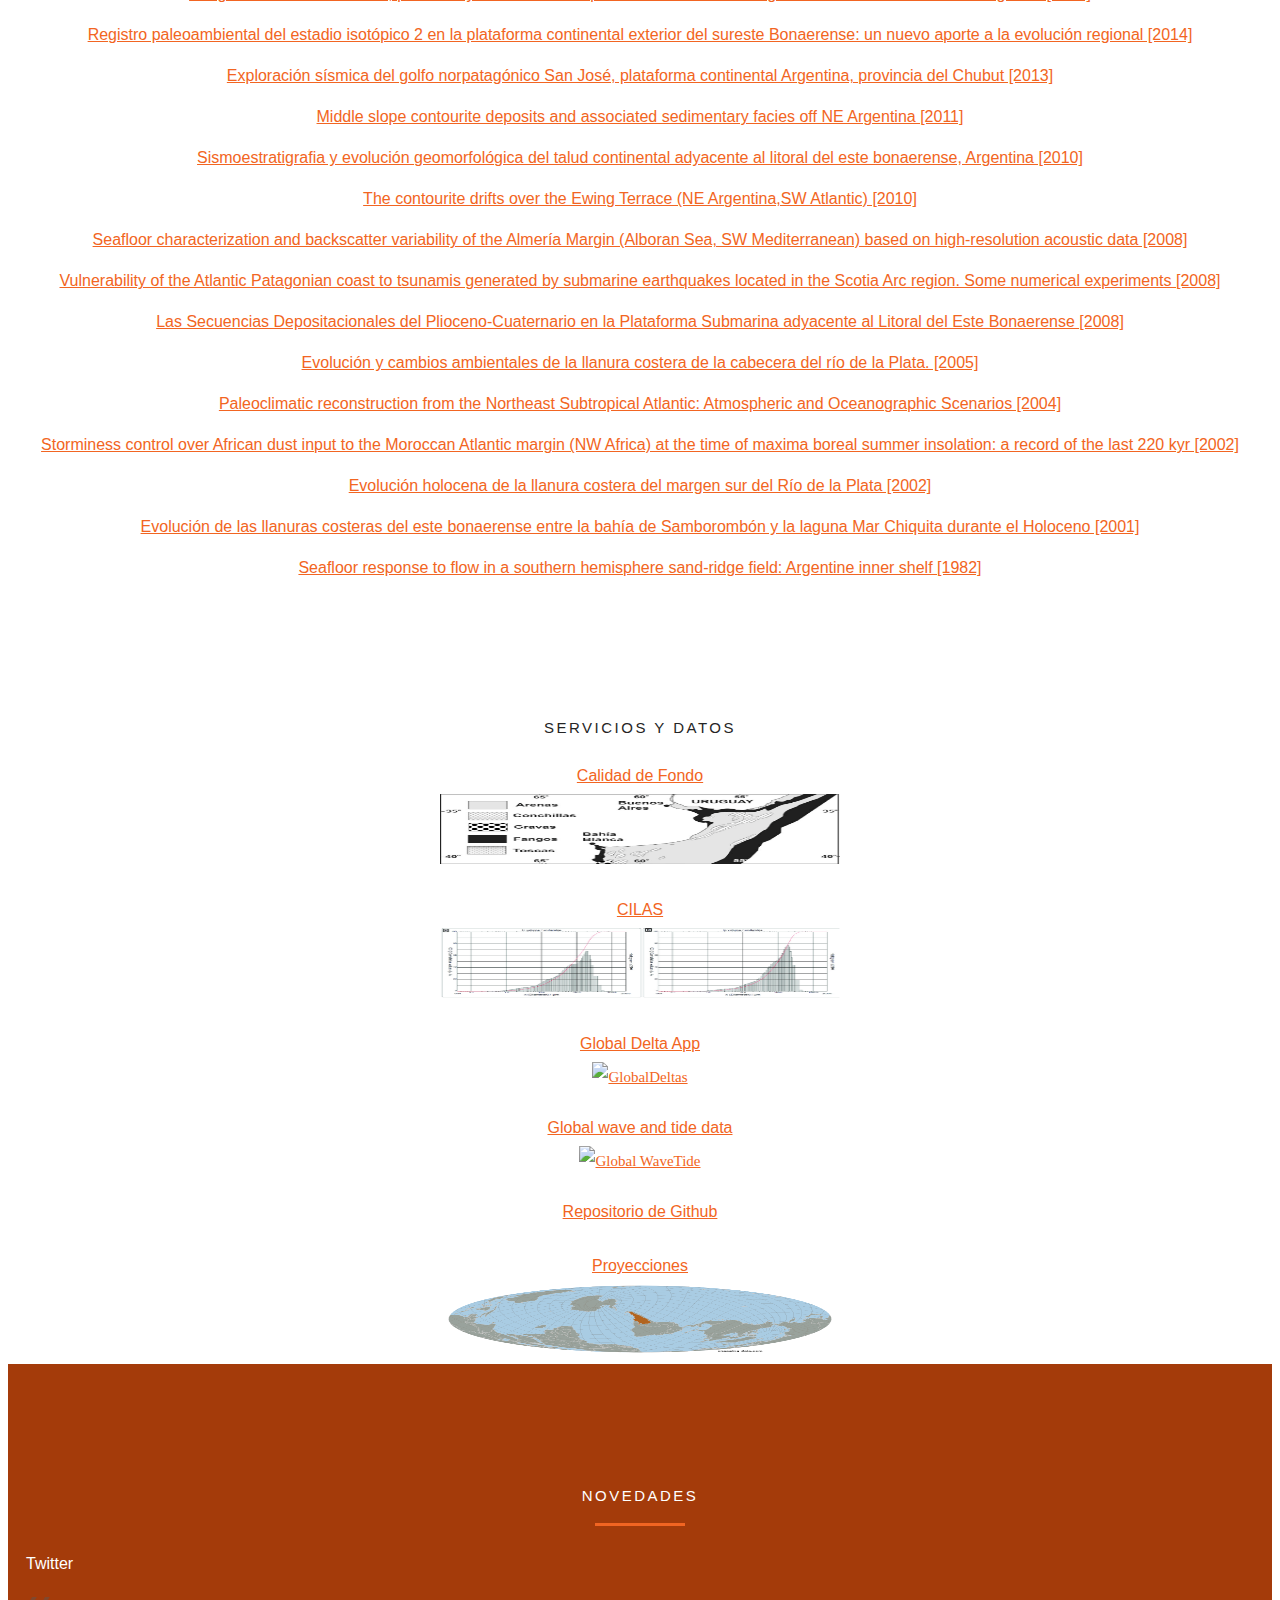
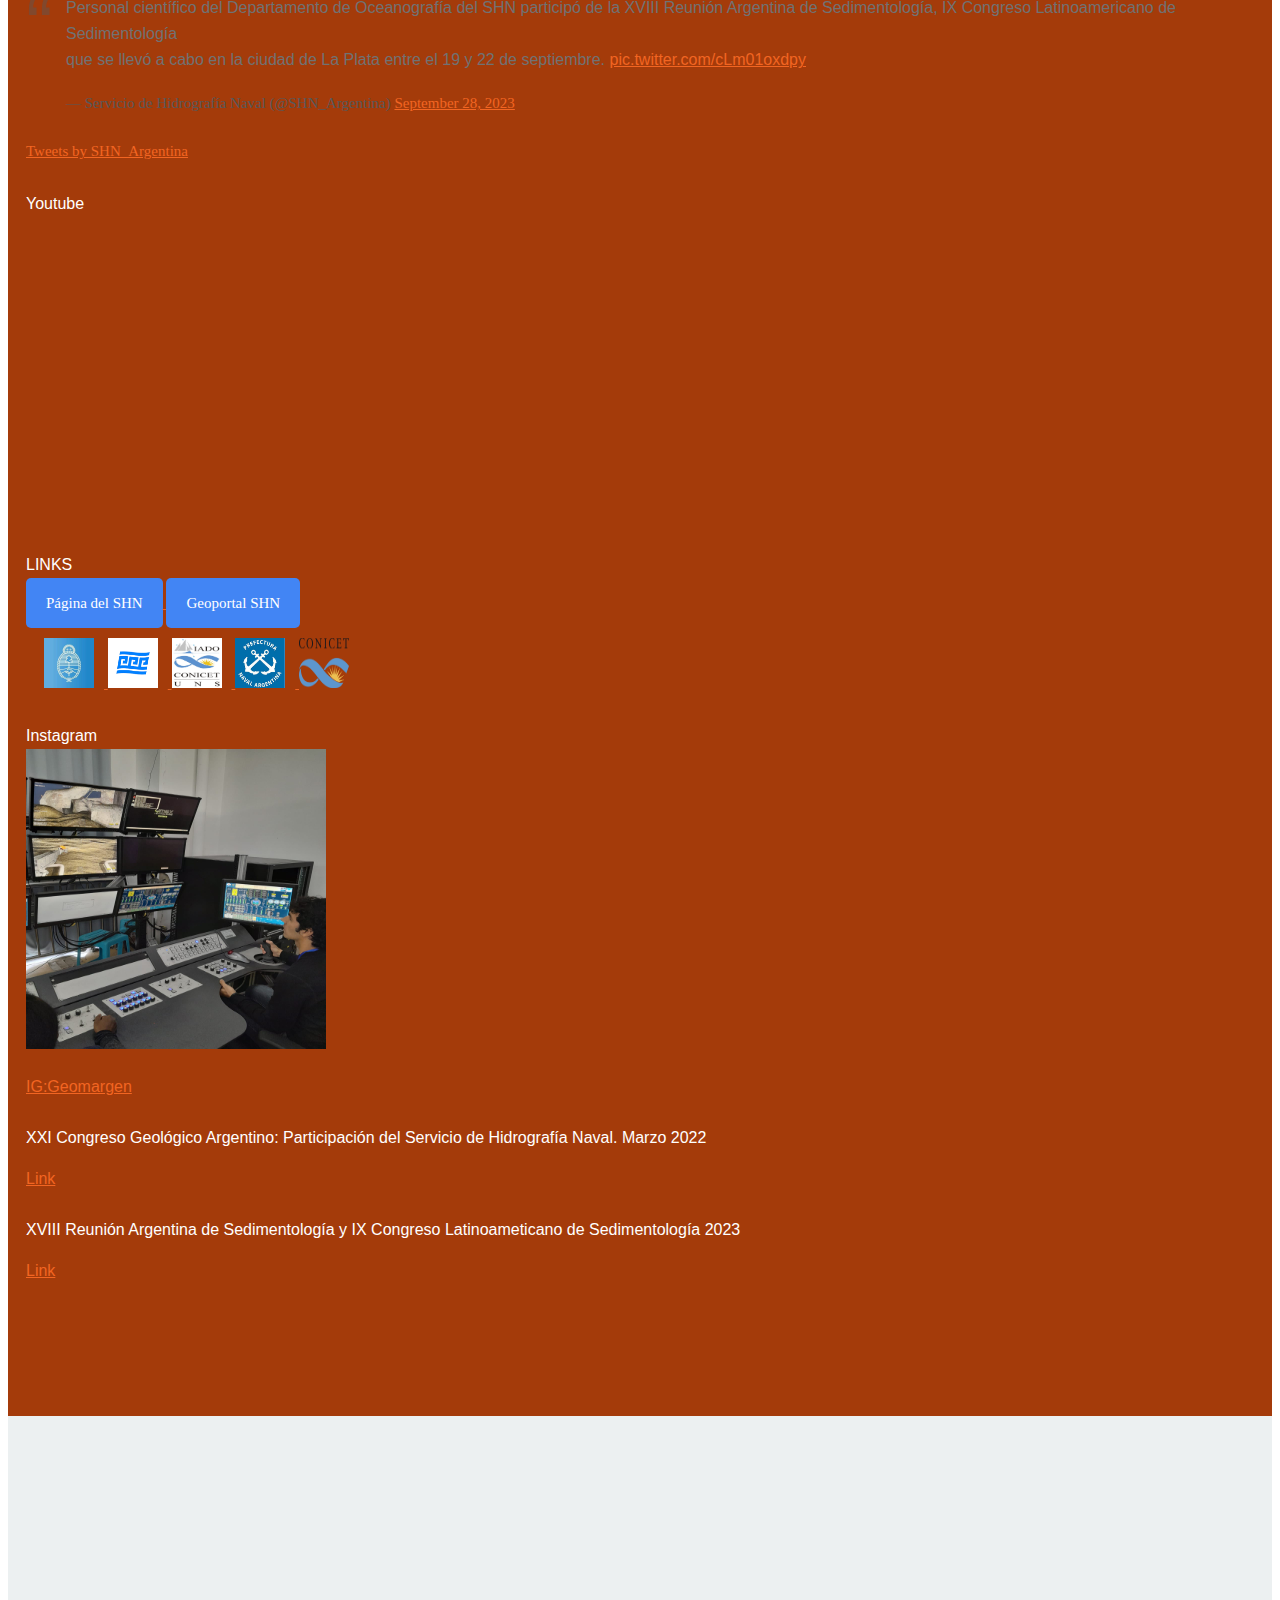
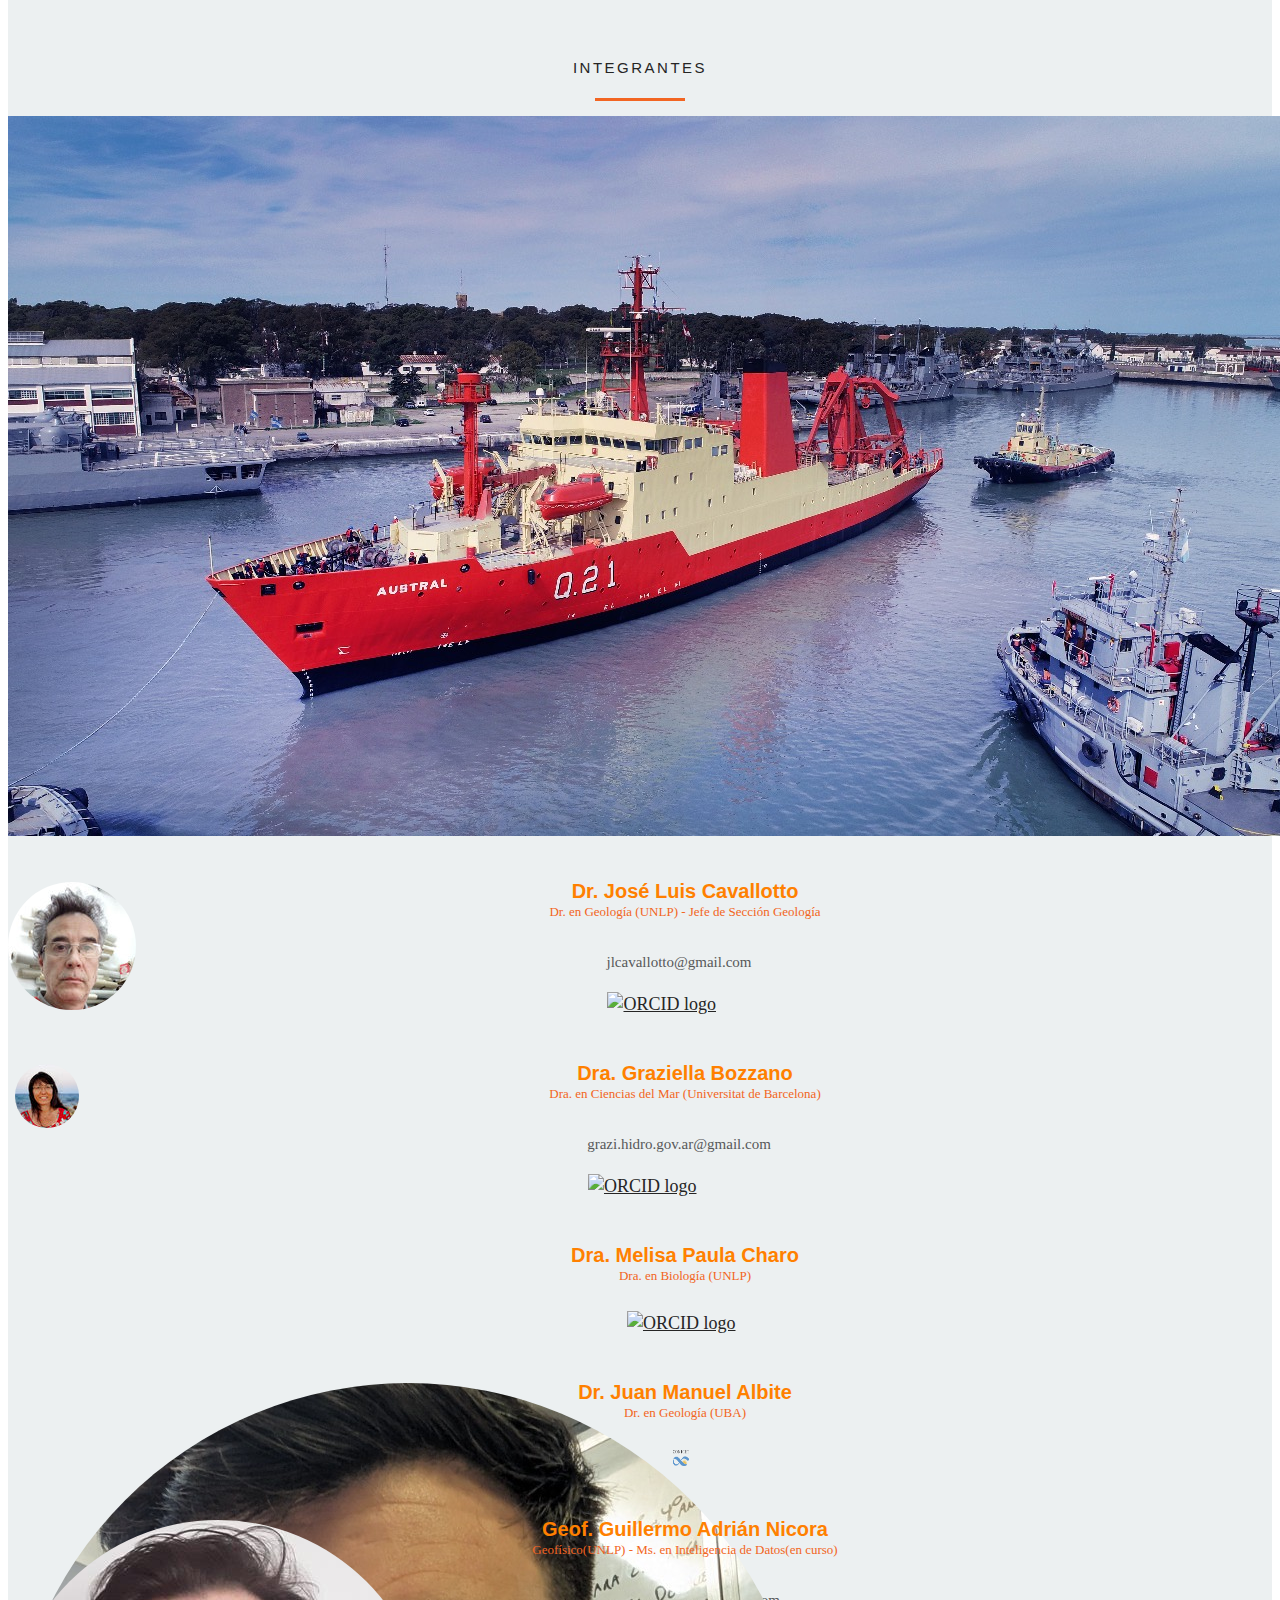
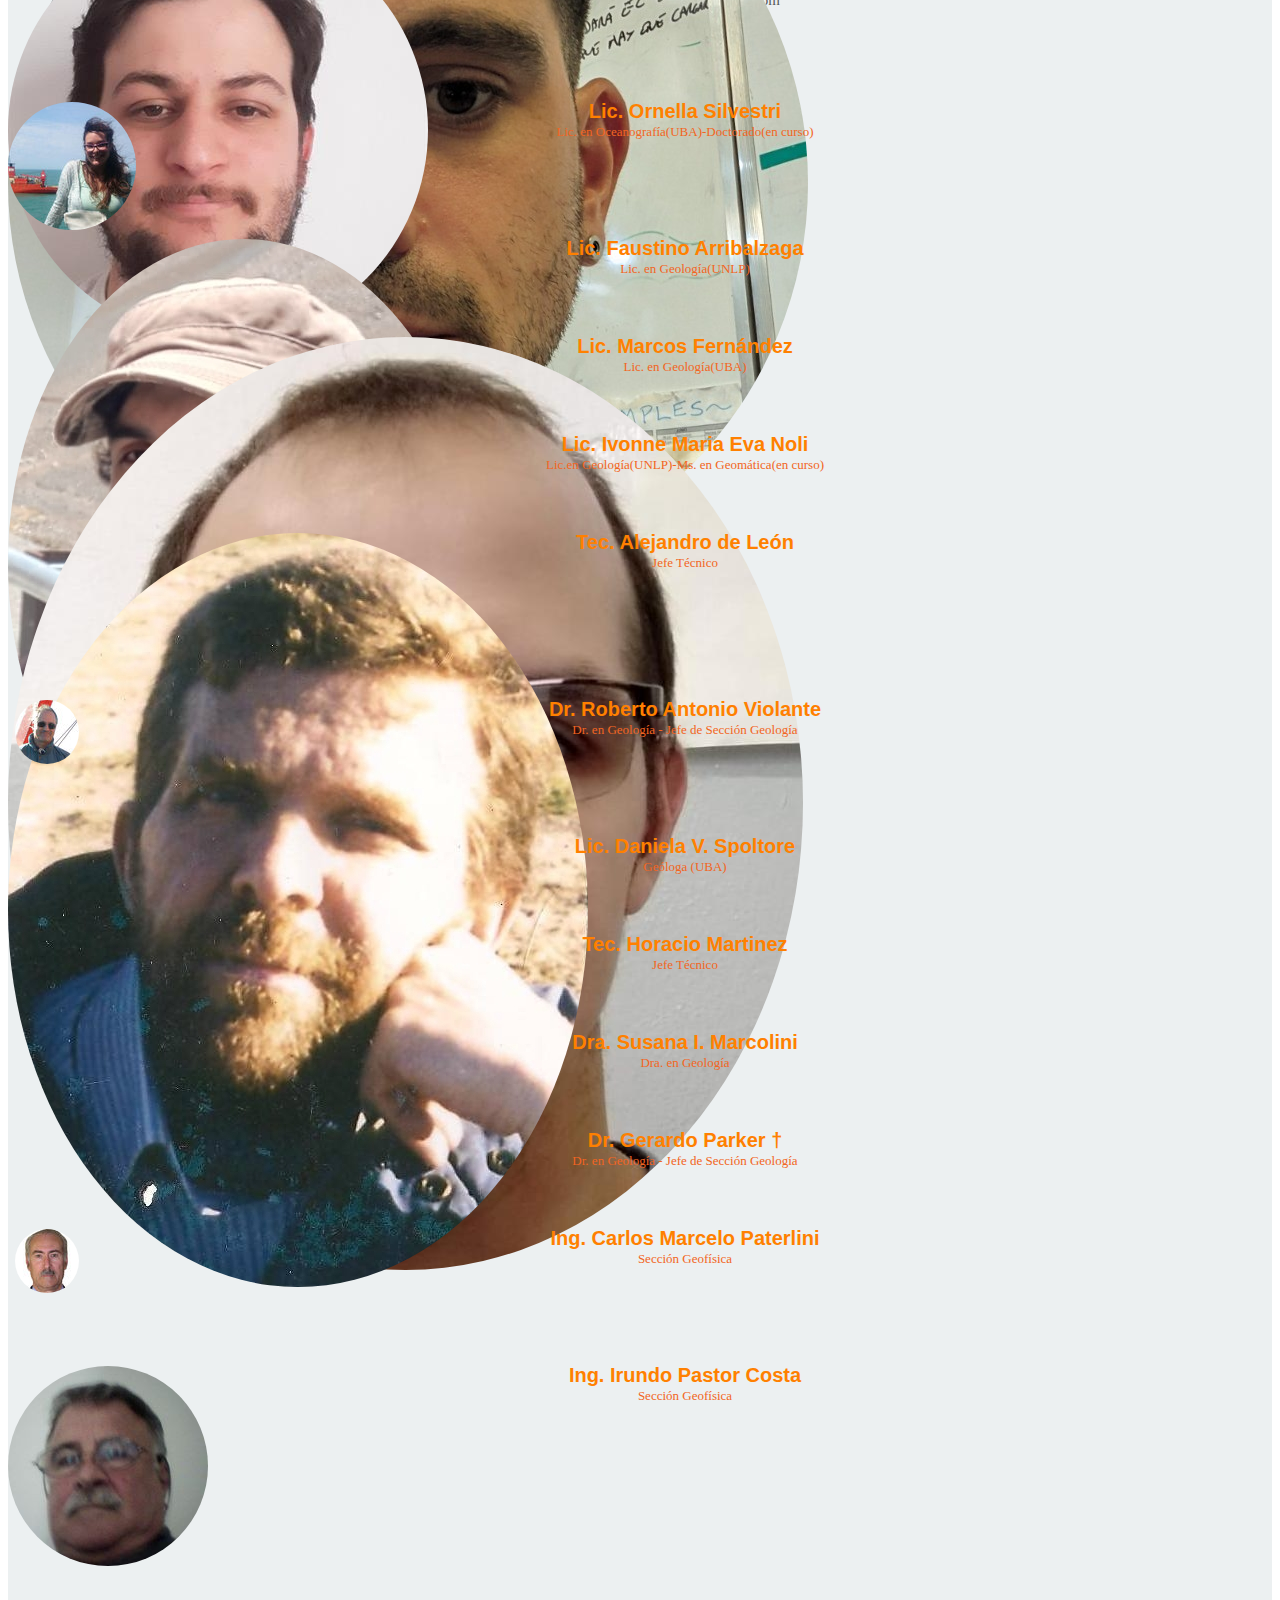
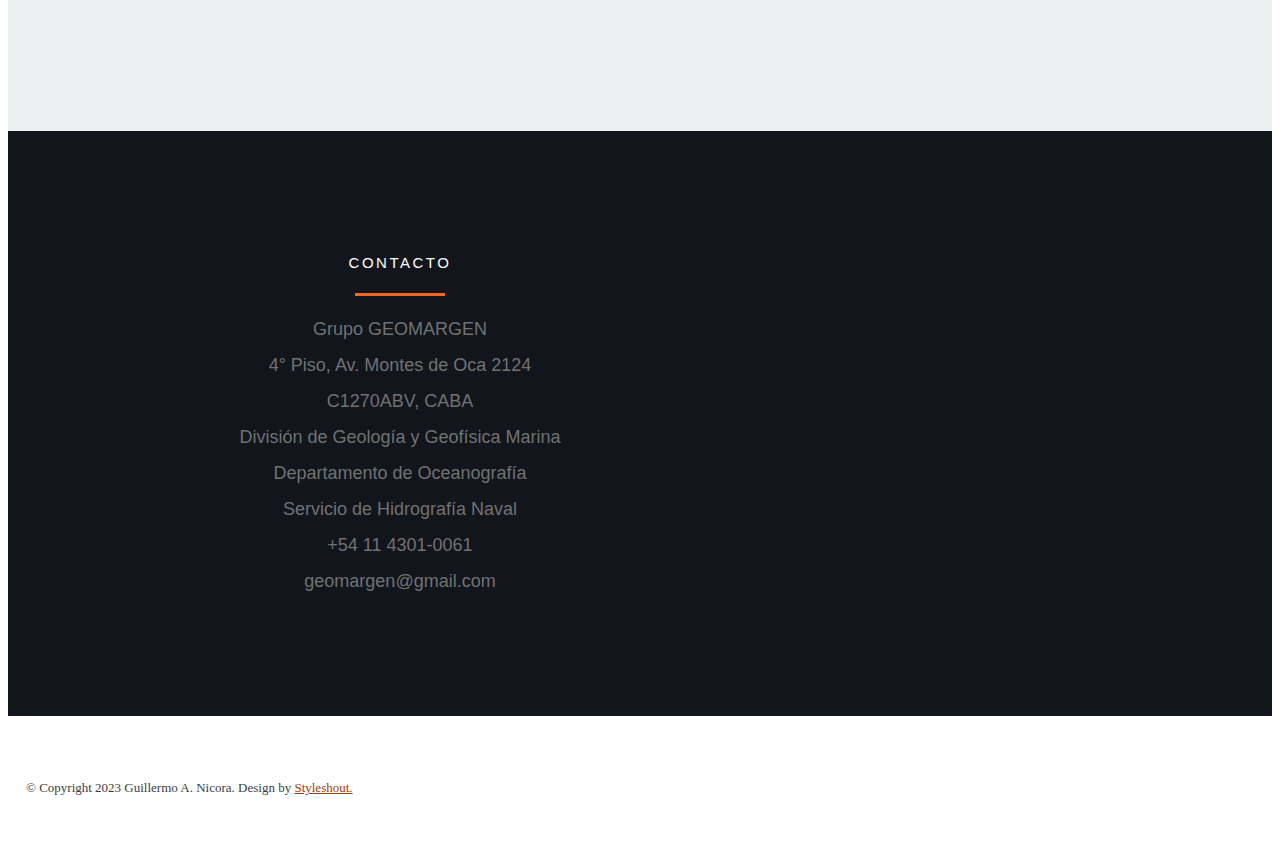
==== commit 7ed0eca3: "Update index.html" ====
--- a/index.html
+++ b/index.html
@@ -352,7 +352,7 @@
             <p> <a href="http://www.scielo.org.ar/scielo.php?pid=S0004-48222005000200010&script=sci_abstract&tlng=pt" > Evolución y cambios ambientales de la llanura costera de la cabecera del río de la Plata. [2005]</a></p>
              <p> <a href="https://www.researchgate.net/publication/317538670_Exploracion_sismica_del_golfo_norpatagonico_San_Jose_plataforma_continental_Argentina_provincia_del_Chubut" > Exploración sísmica del golfo norpatagónico San José, plataforma continental Argentina, provincia del Chubut [2013]</a></p>
              <p> <a href="https://www.scielo.org.ar/scielo.php?script=sci_arttext&pid=S1851-49792008000200003" > Las Secuencias Depositacionales del Plioceno-Cuaternario en la Plataforma Submarina adyacente al Litoral del Este Bonaerense [2008]</a></p>
-            
+            <p> <a href="https://colab.ws/articles/10.1016%2F0037-0738%2882%2990055-0" > Seafloor response to flow in a southern hemisphere sand-ridge field: Argentine inner shelf [1982]</a></p>
 
             
             
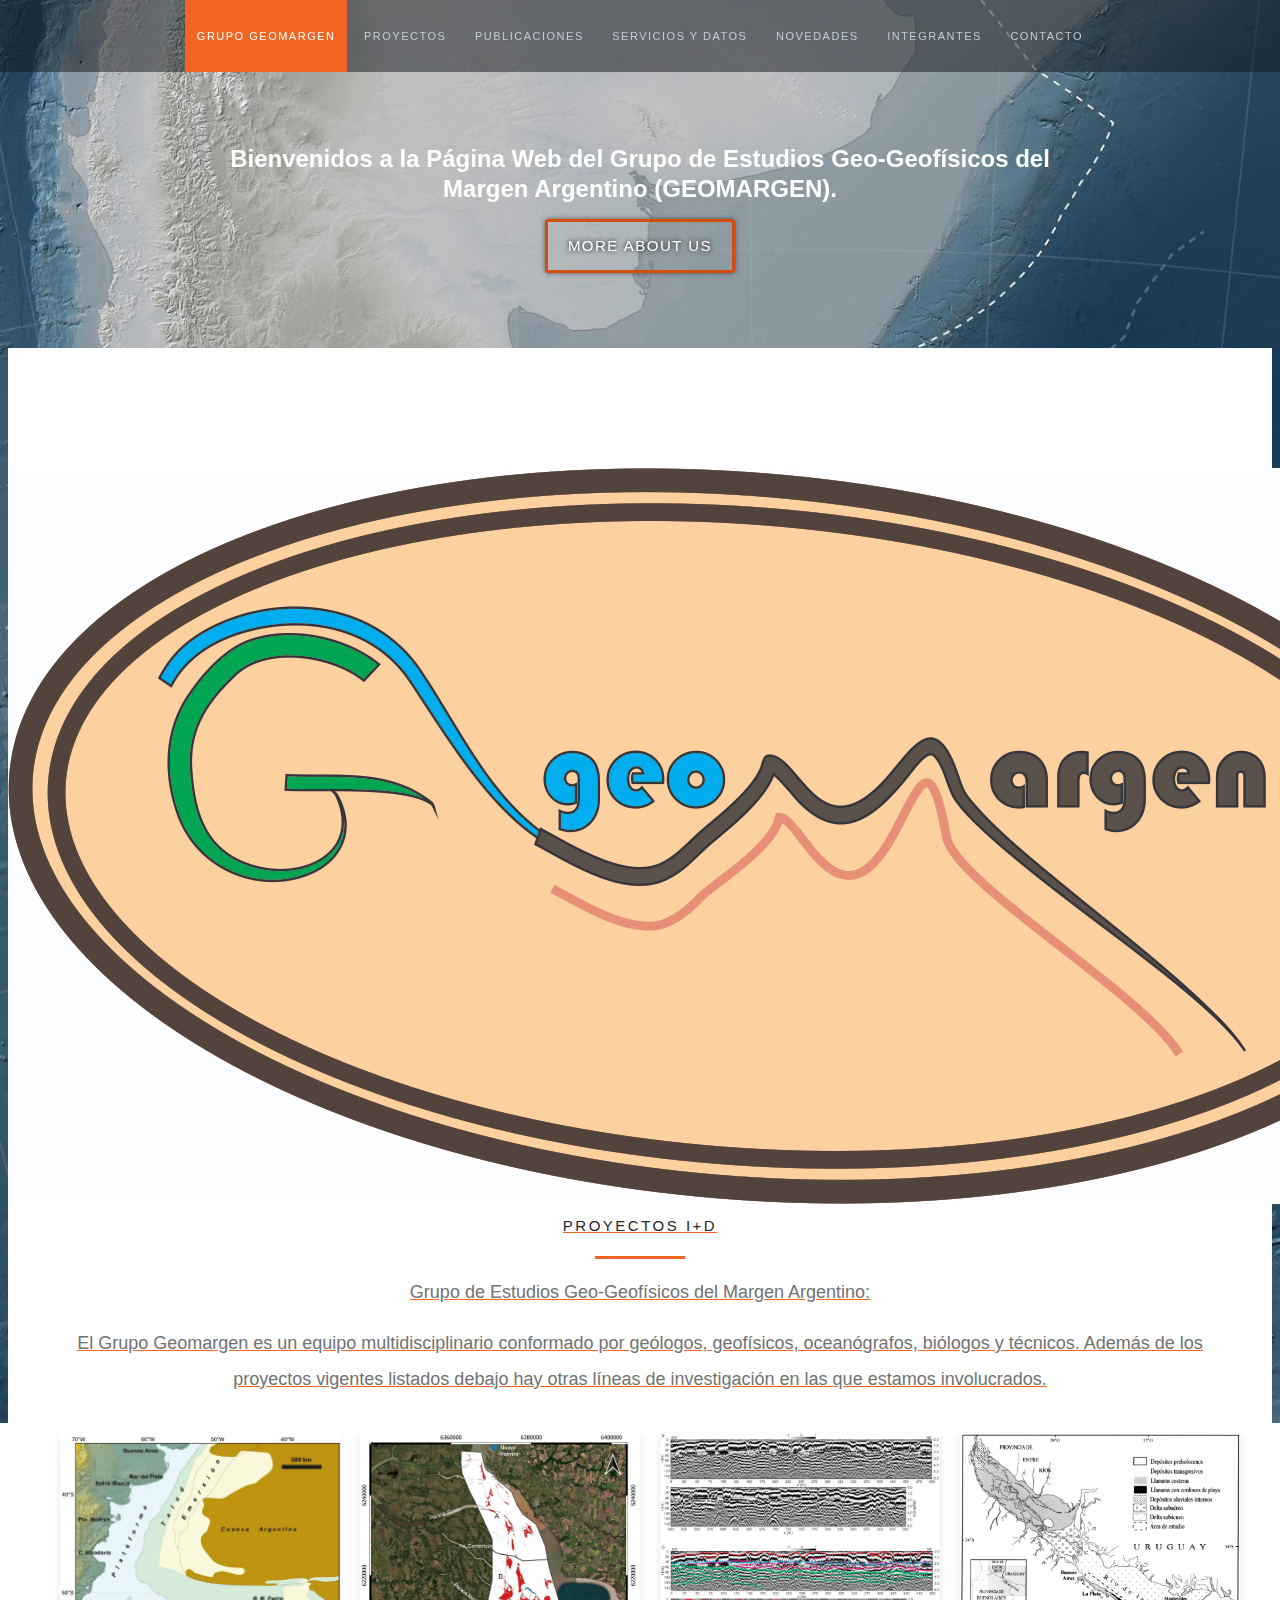
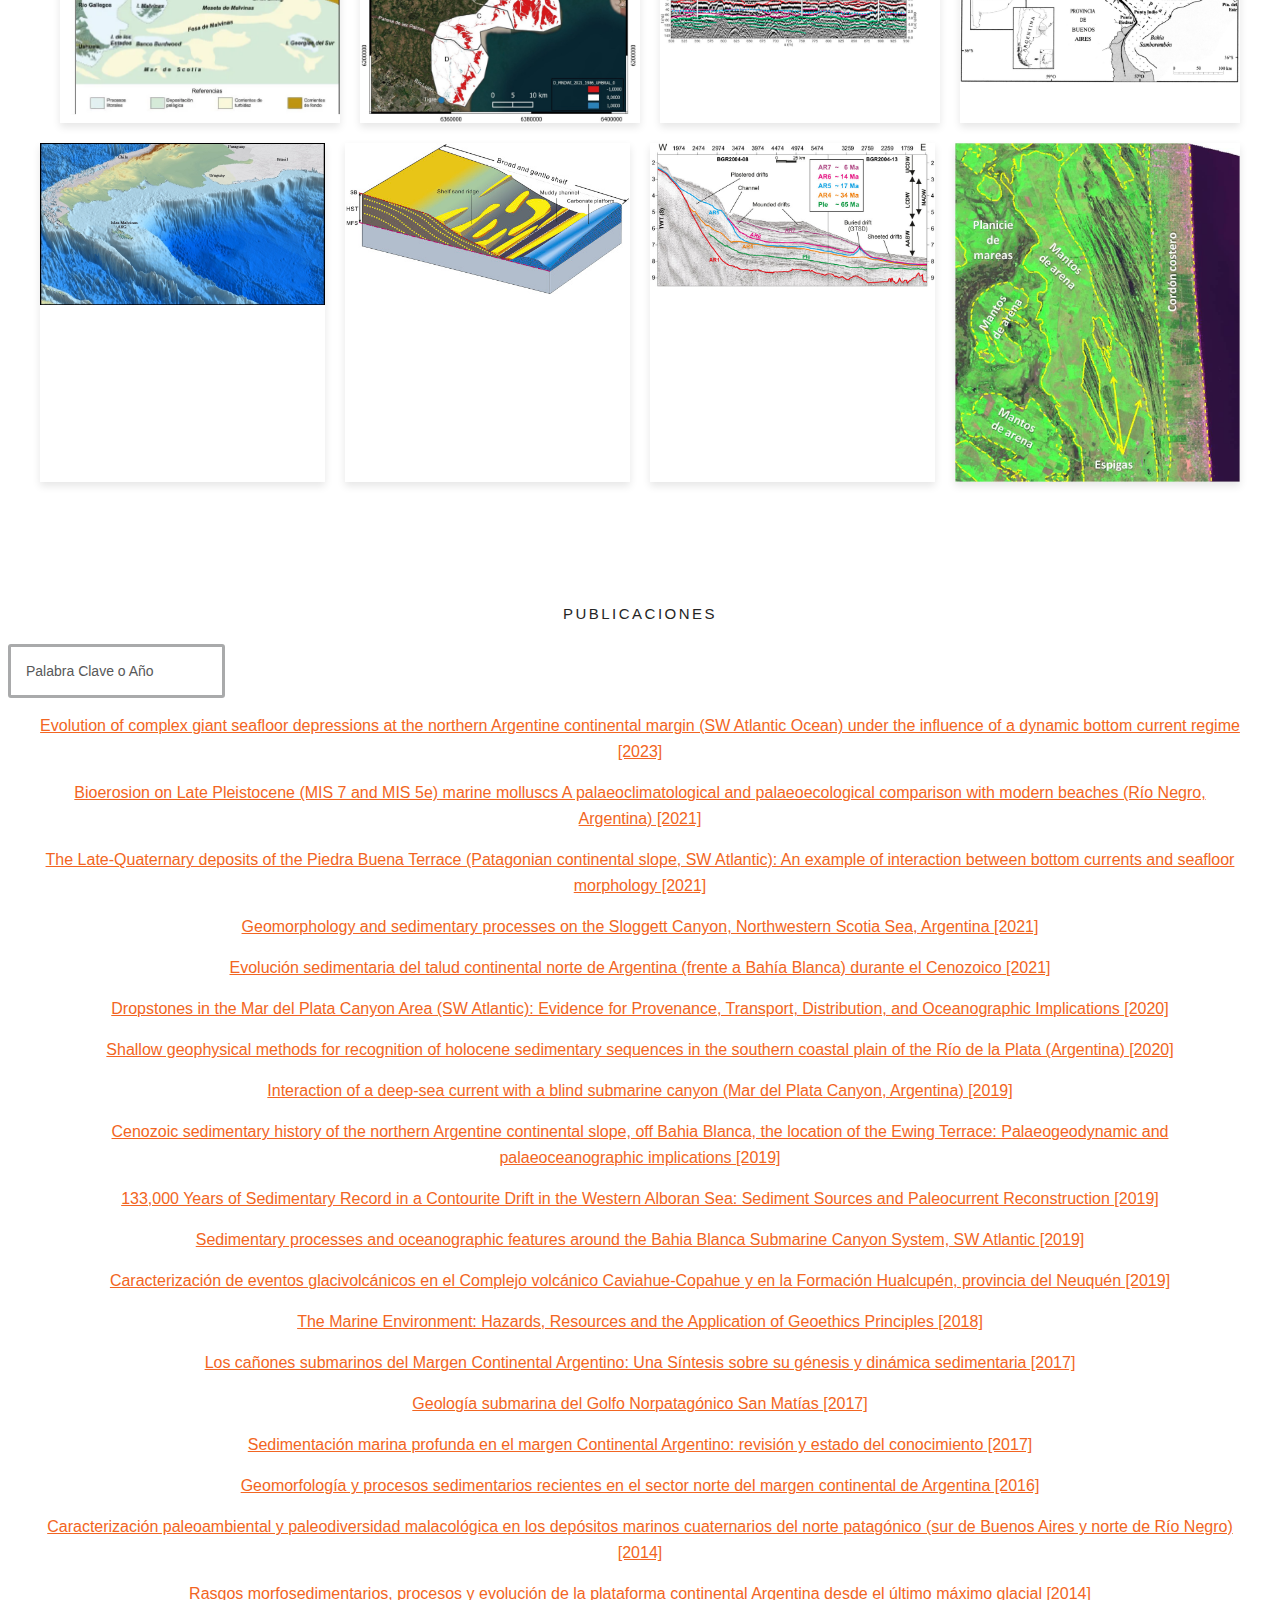
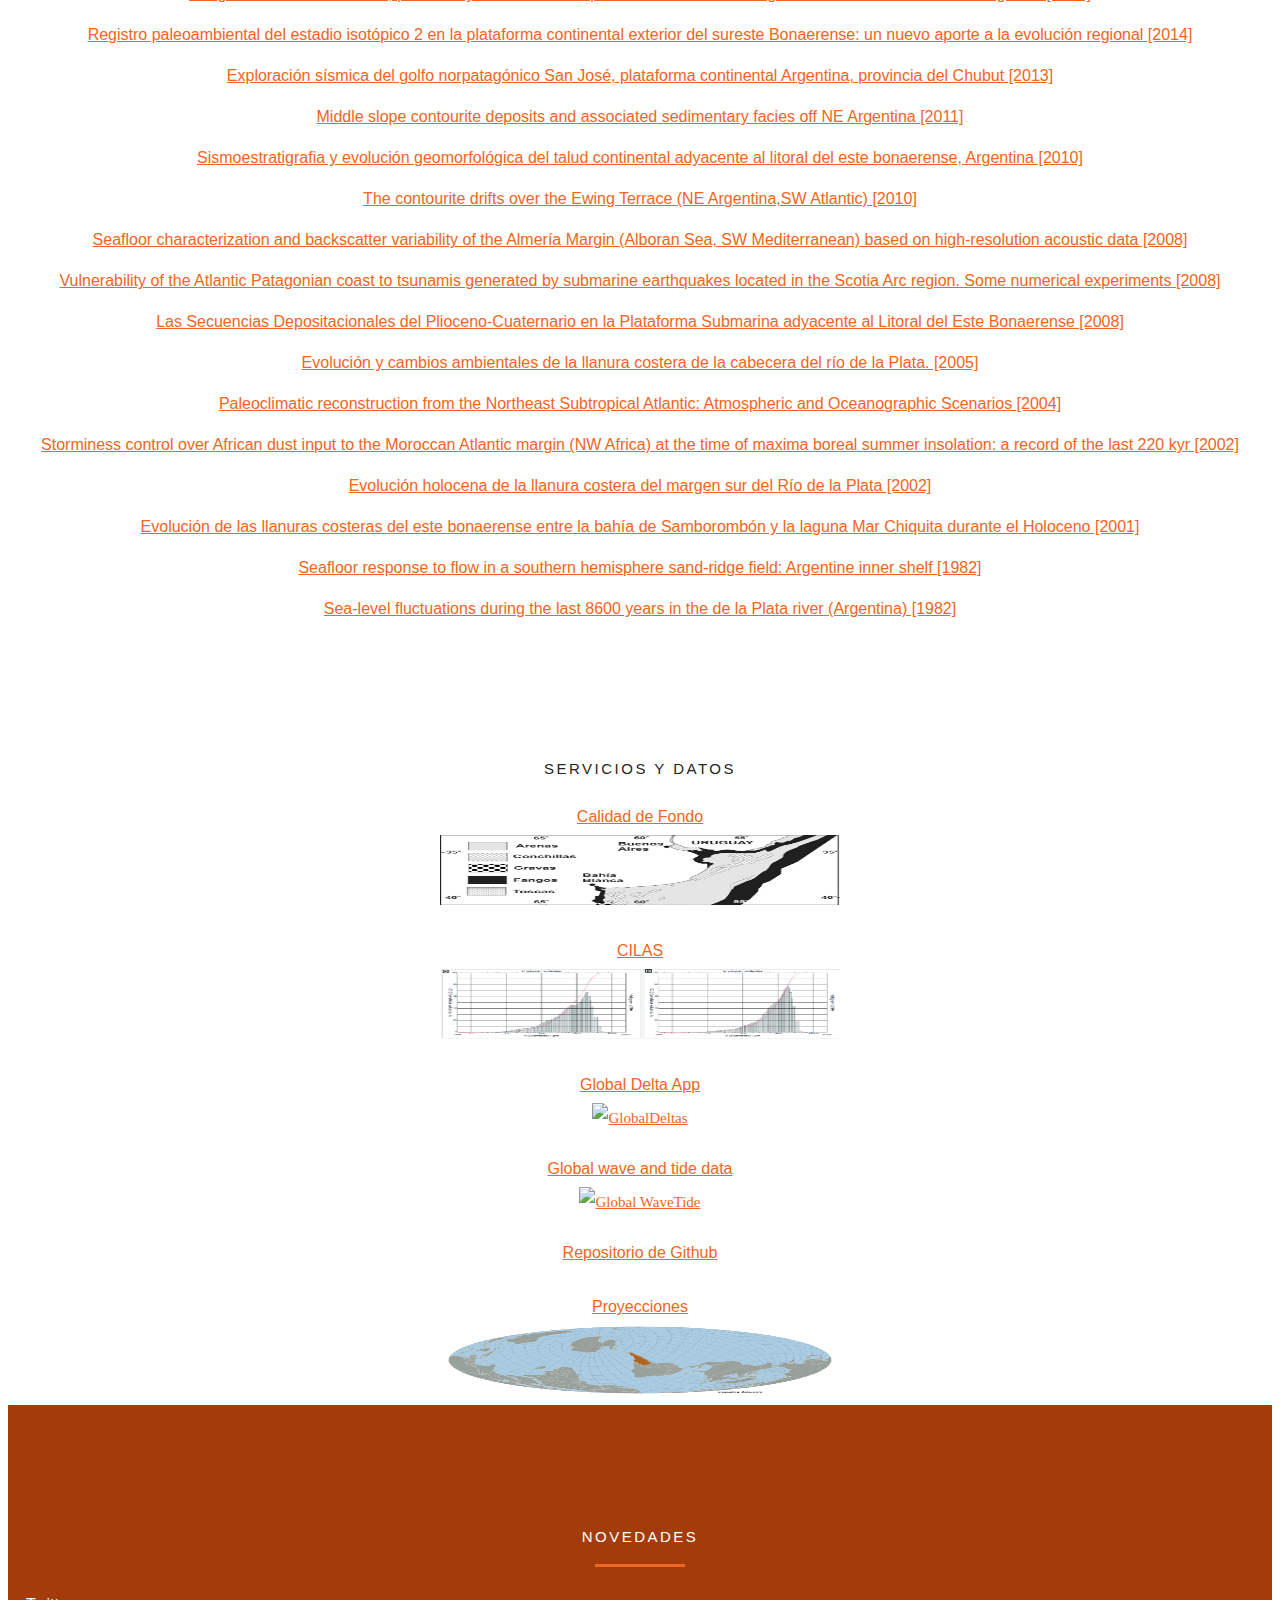
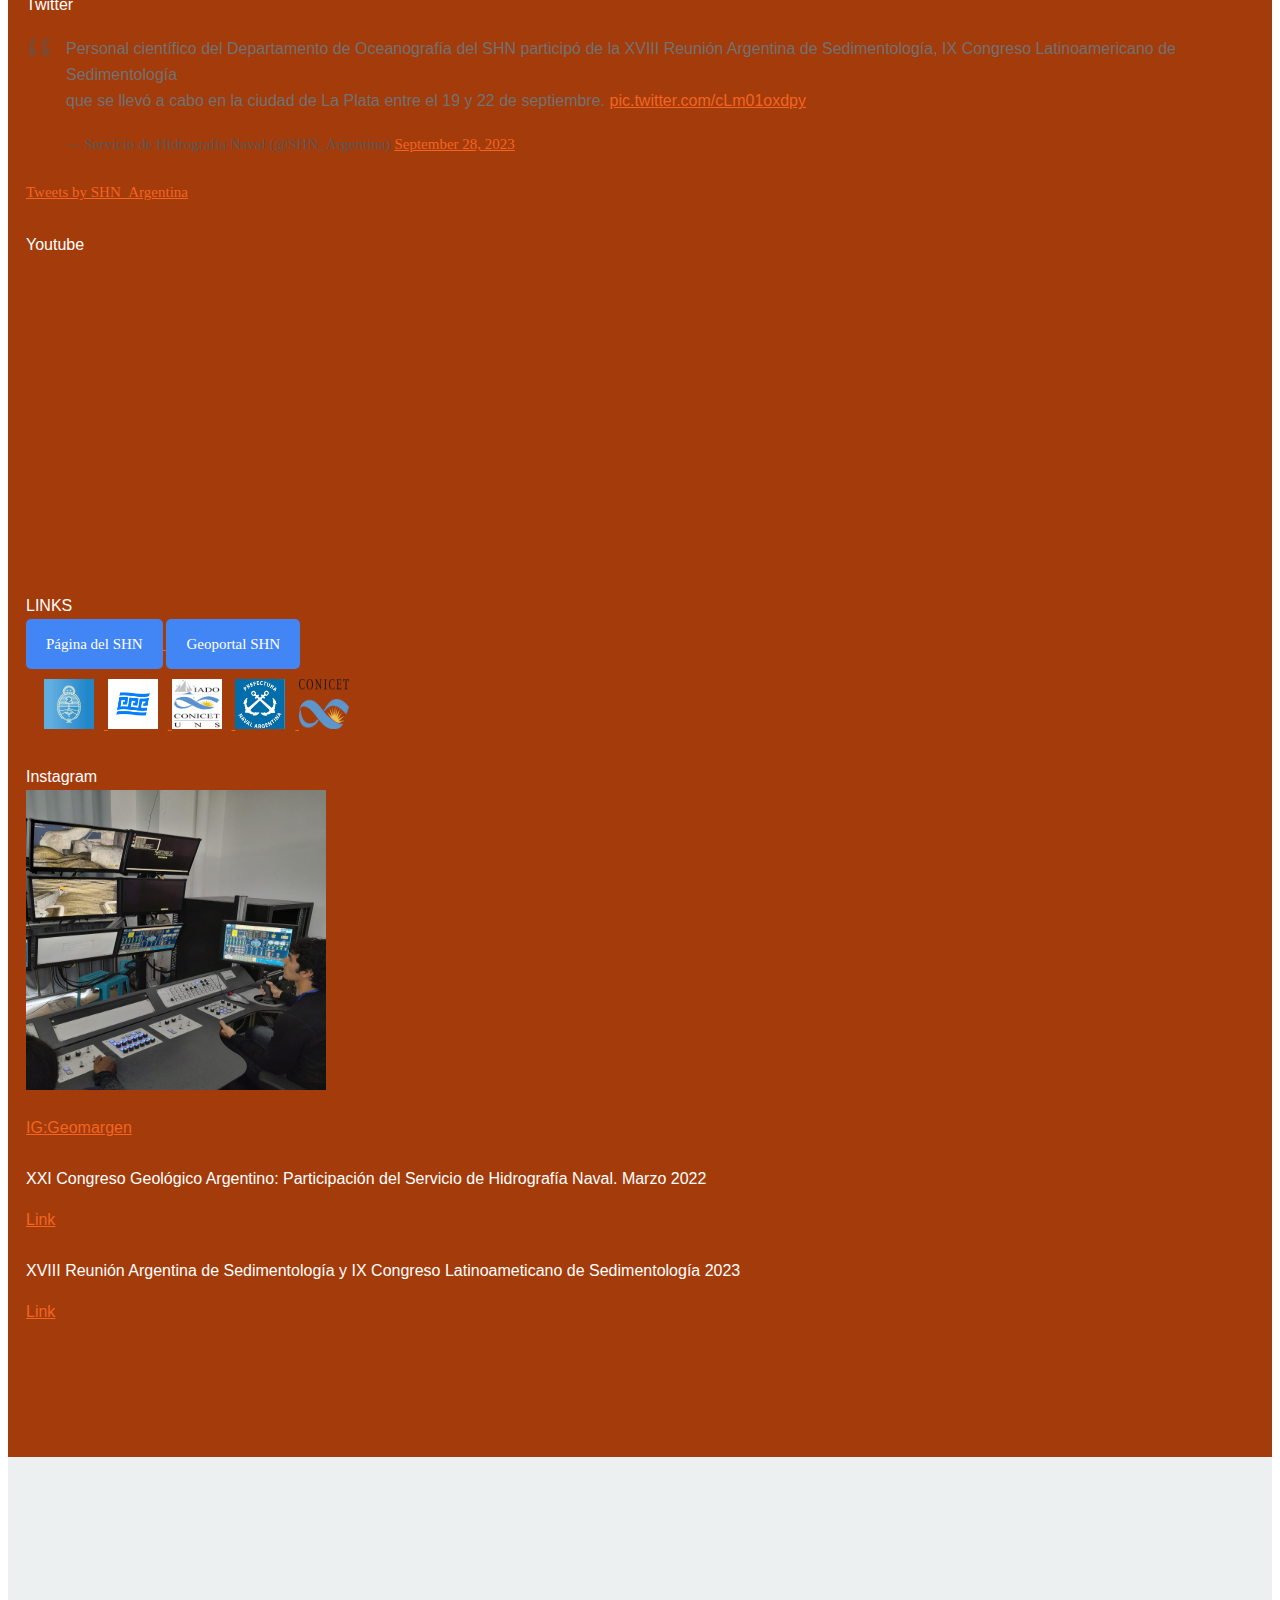
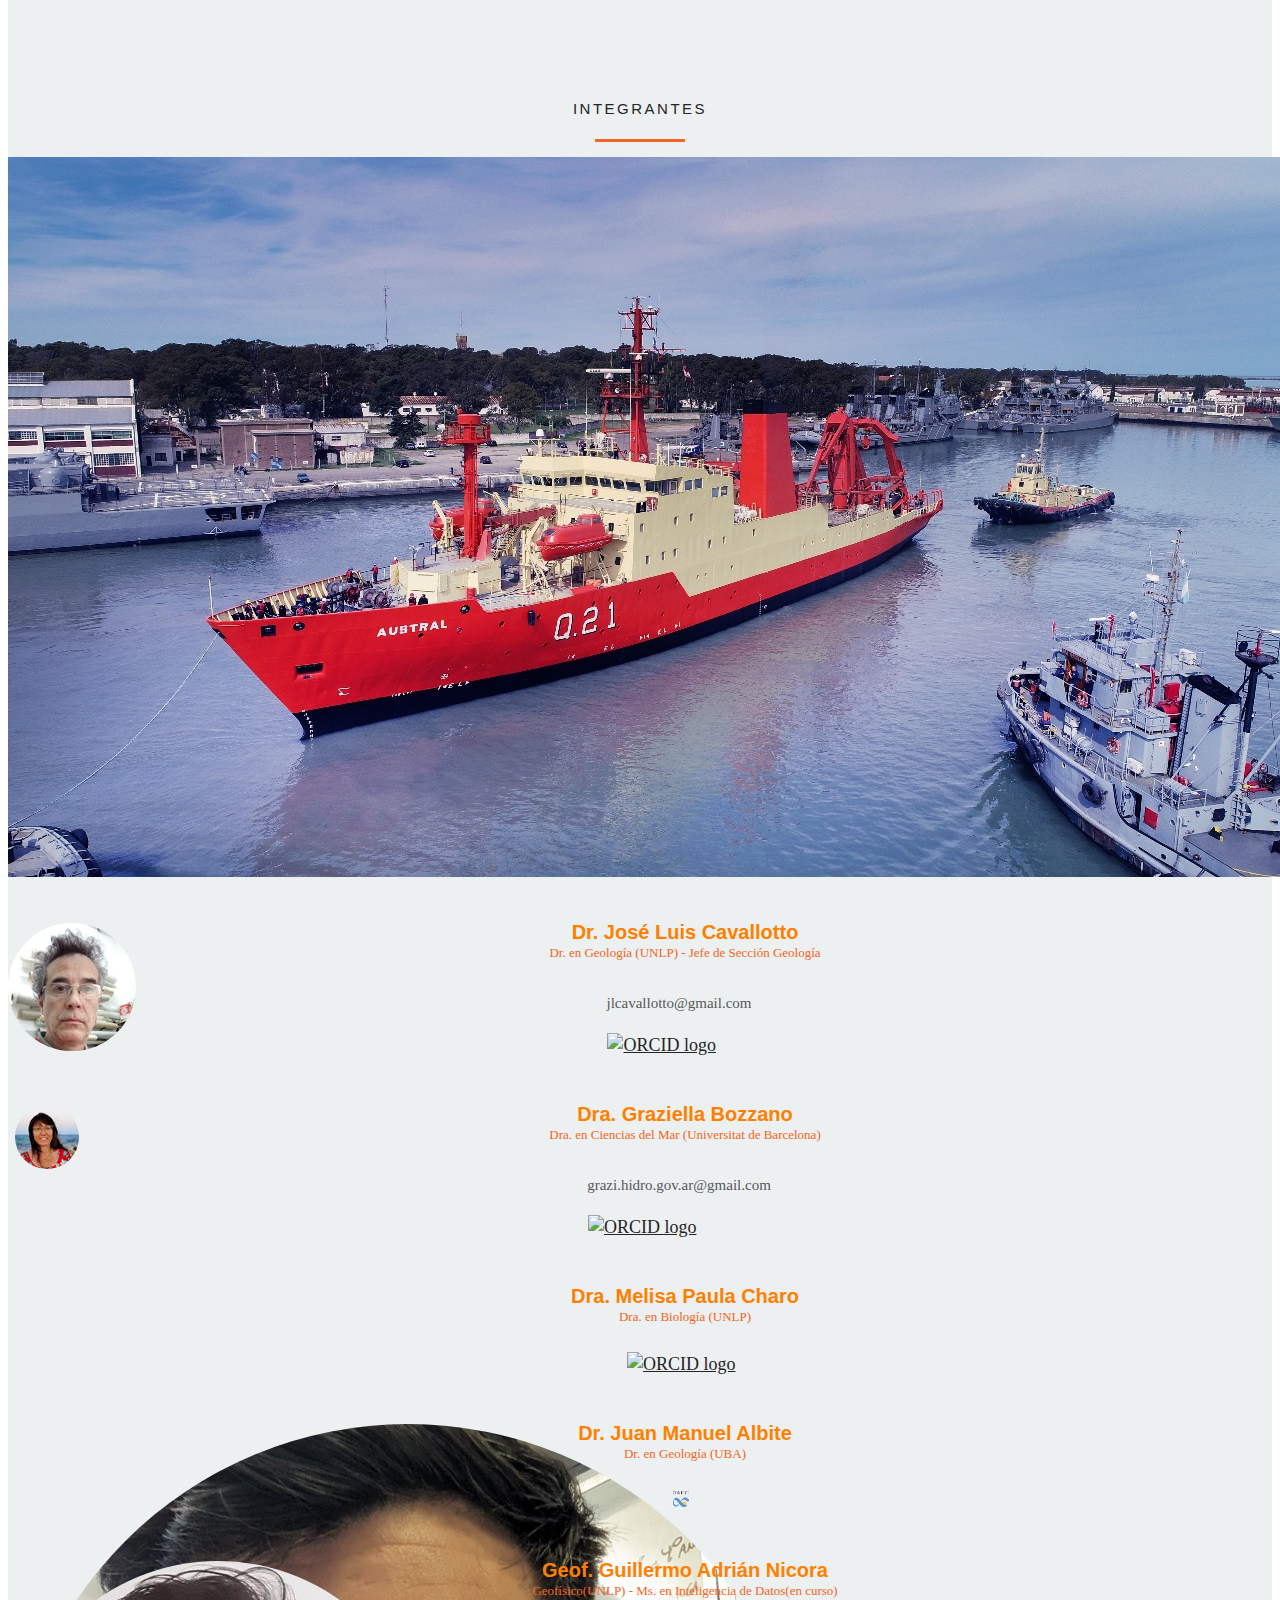
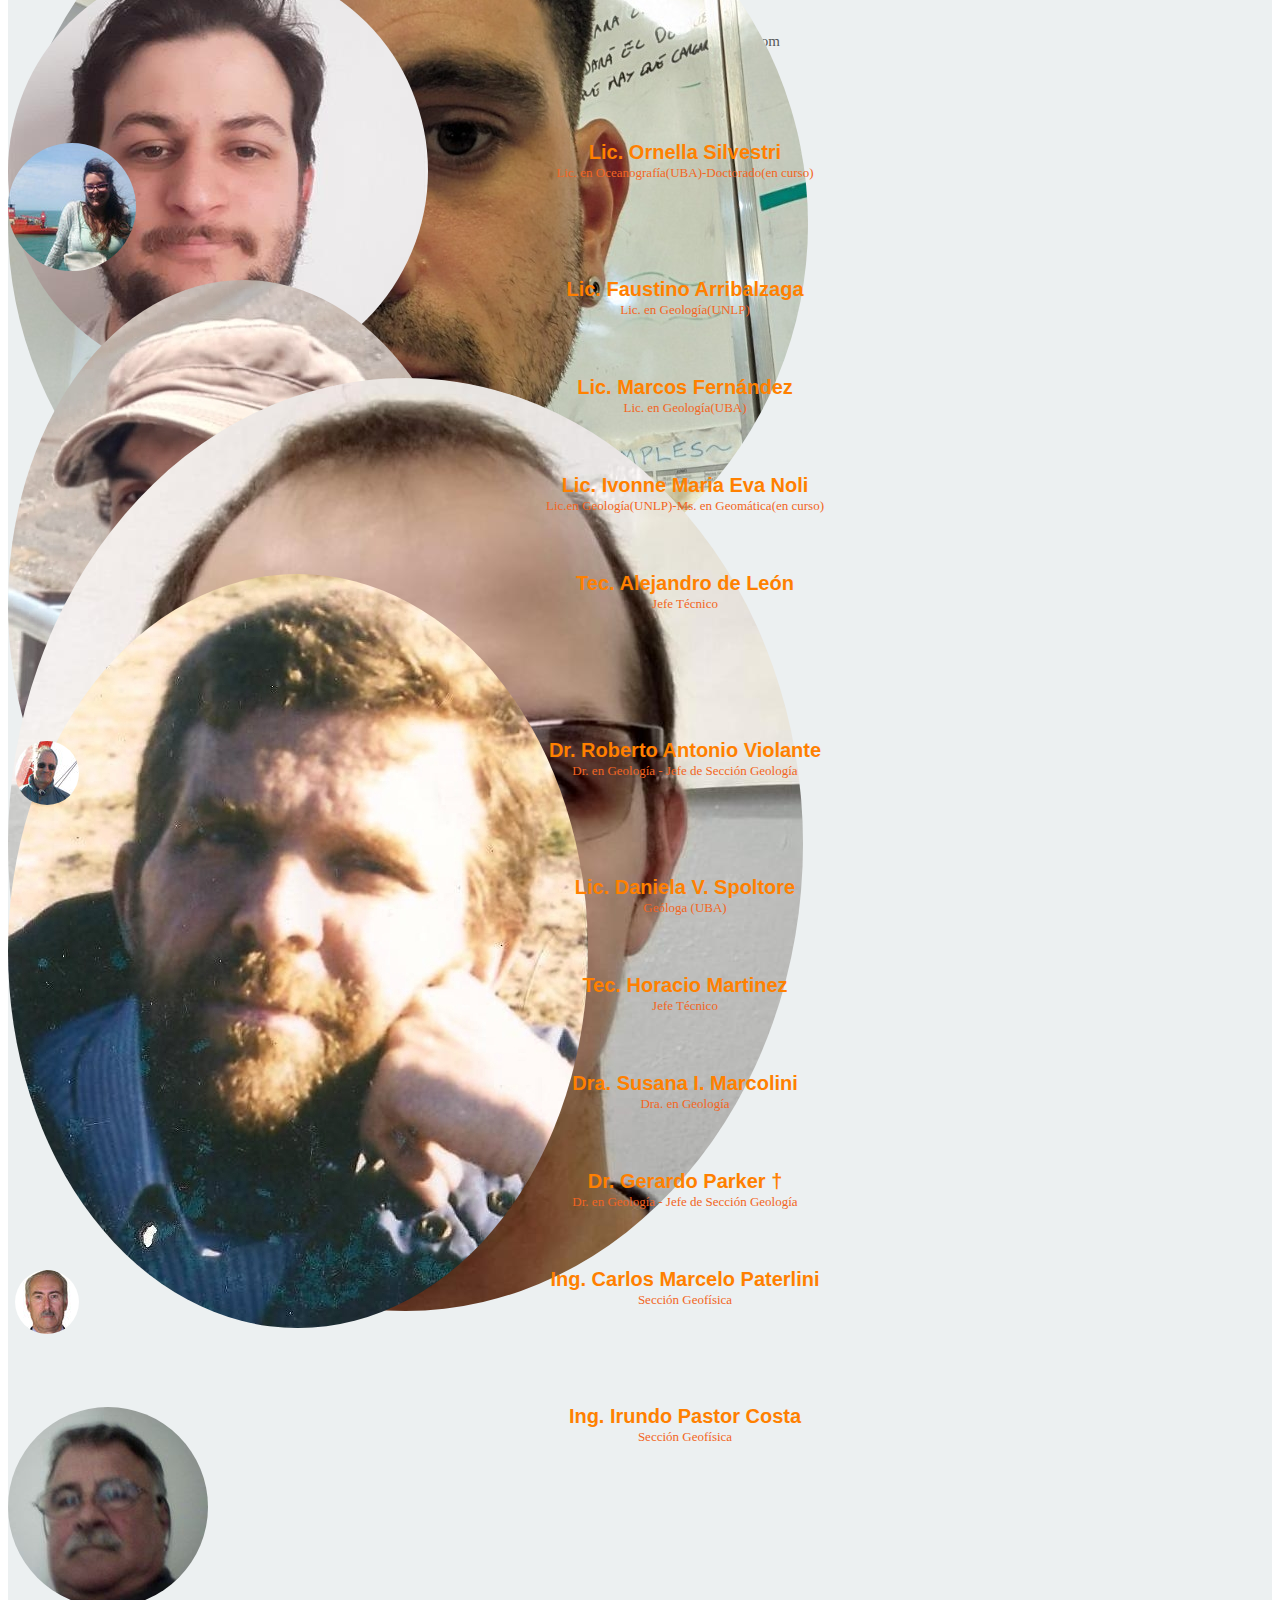
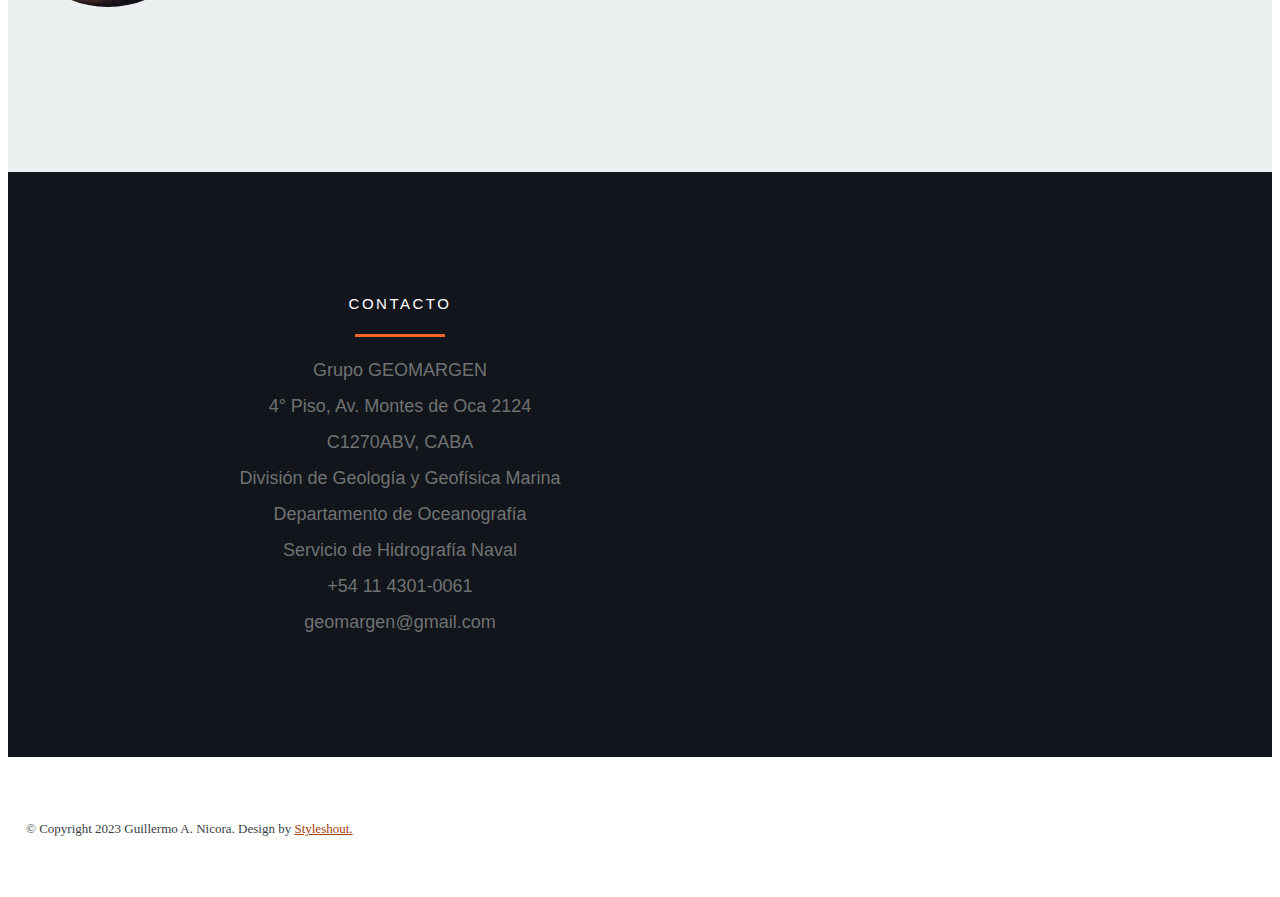
==== commit bcf40725: "Update index.html" ====
--- a/index.html
+++ b/index.html
@@ -353,6 +353,7 @@
              <p> <a href="https://www.researchgate.net/publication/317538670_Exploracion_sismica_del_golfo_norpatagonico_San_Jose_plataforma_continental_Argentina_provincia_del_Chubut" > Exploración sísmica del golfo norpatagónico San José, plataforma continental Argentina, provincia del Chubut [2013]</a></p>
              <p> <a href="https://www.scielo.org.ar/scielo.php?script=sci_arttext&pid=S1851-49792008000200003" > Las Secuencias Depositacionales del Plioceno-Cuaternario en la Plataforma Submarina adyacente al Litoral del Este Bonaerense [2008]</a></p>
             <p> <a href="https://colab.ws/articles/10.1016%2F0037-0738%2882%2990055-0" > Seafloor response to flow in a southern hemisphere sand-ridge field: Argentine inner shelf [1982]</a></p>
+            <p> <a href="https://www.sciencedirect.com/science/article/abs/pii/S1040618203000508" > Sea-level fluctuations during the last 8600 years in the de la Plata river (Argentina) [1982]</a></p>
 
             
             
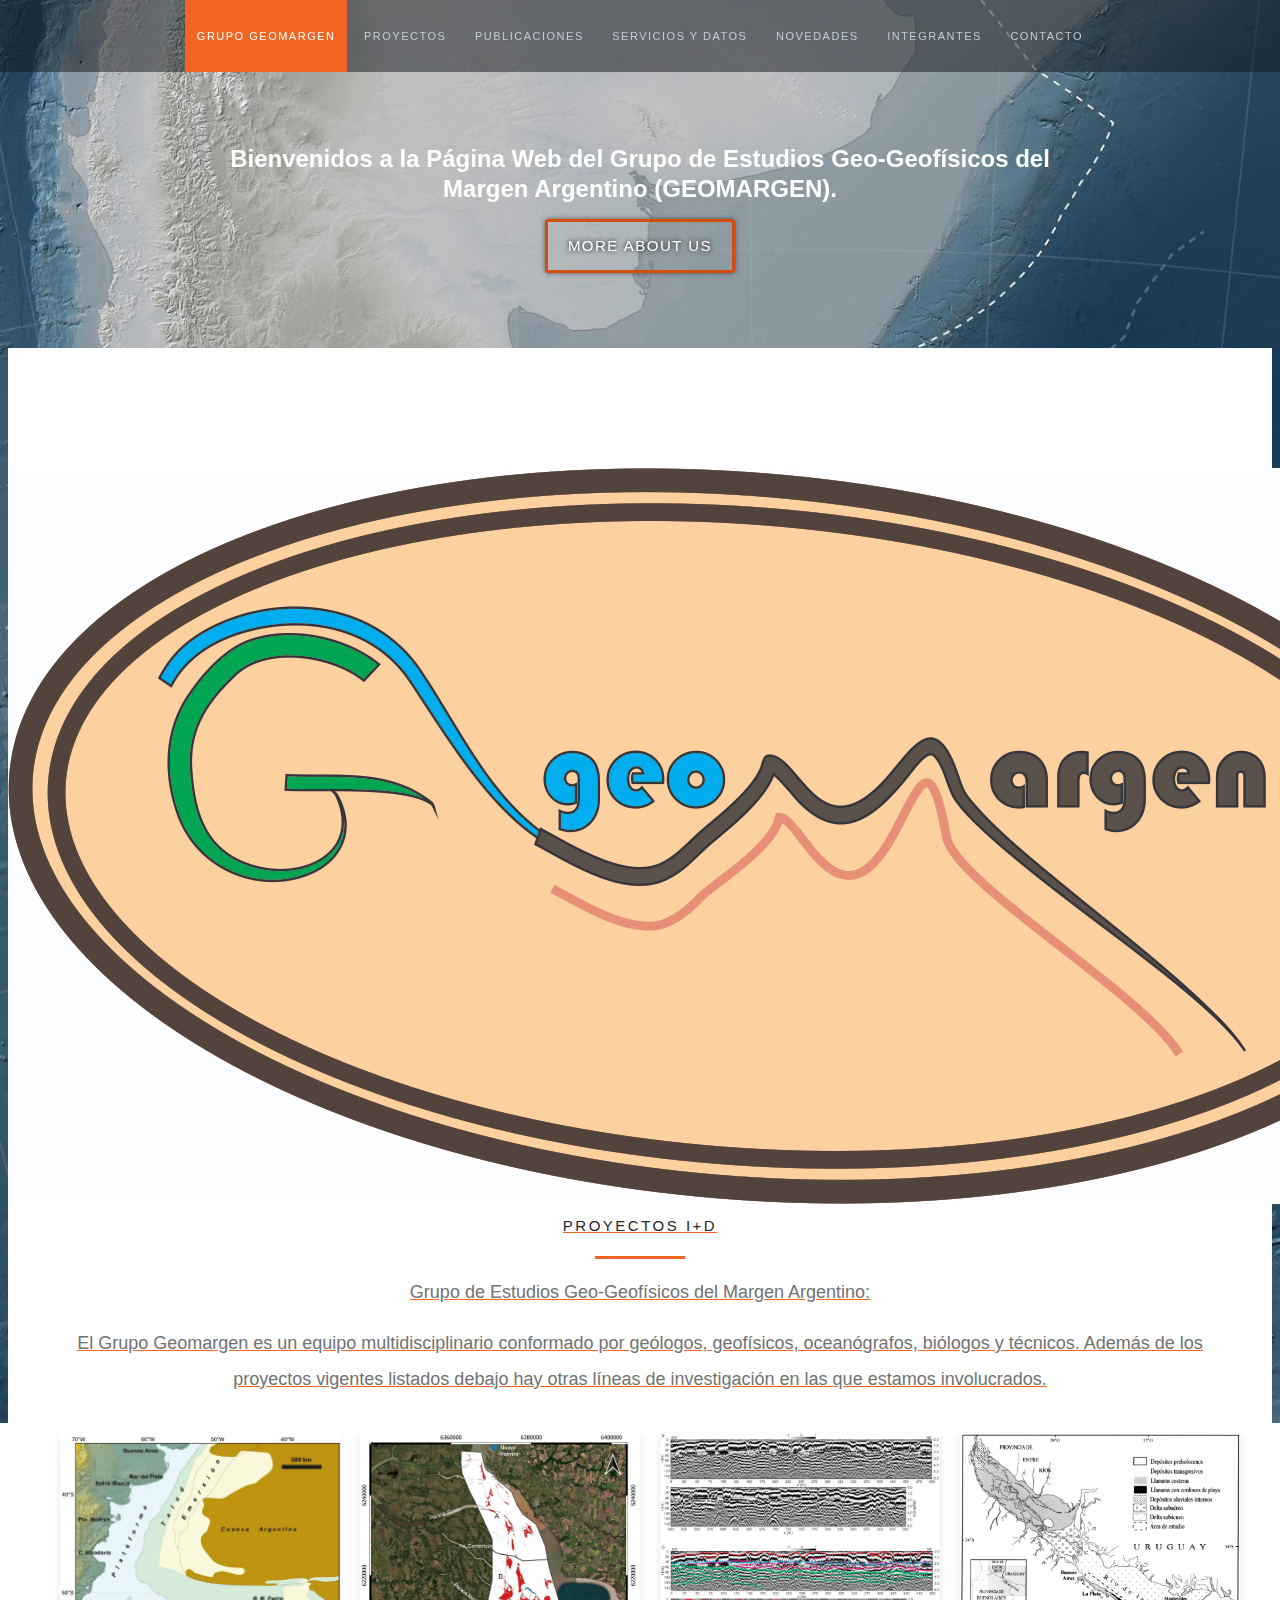
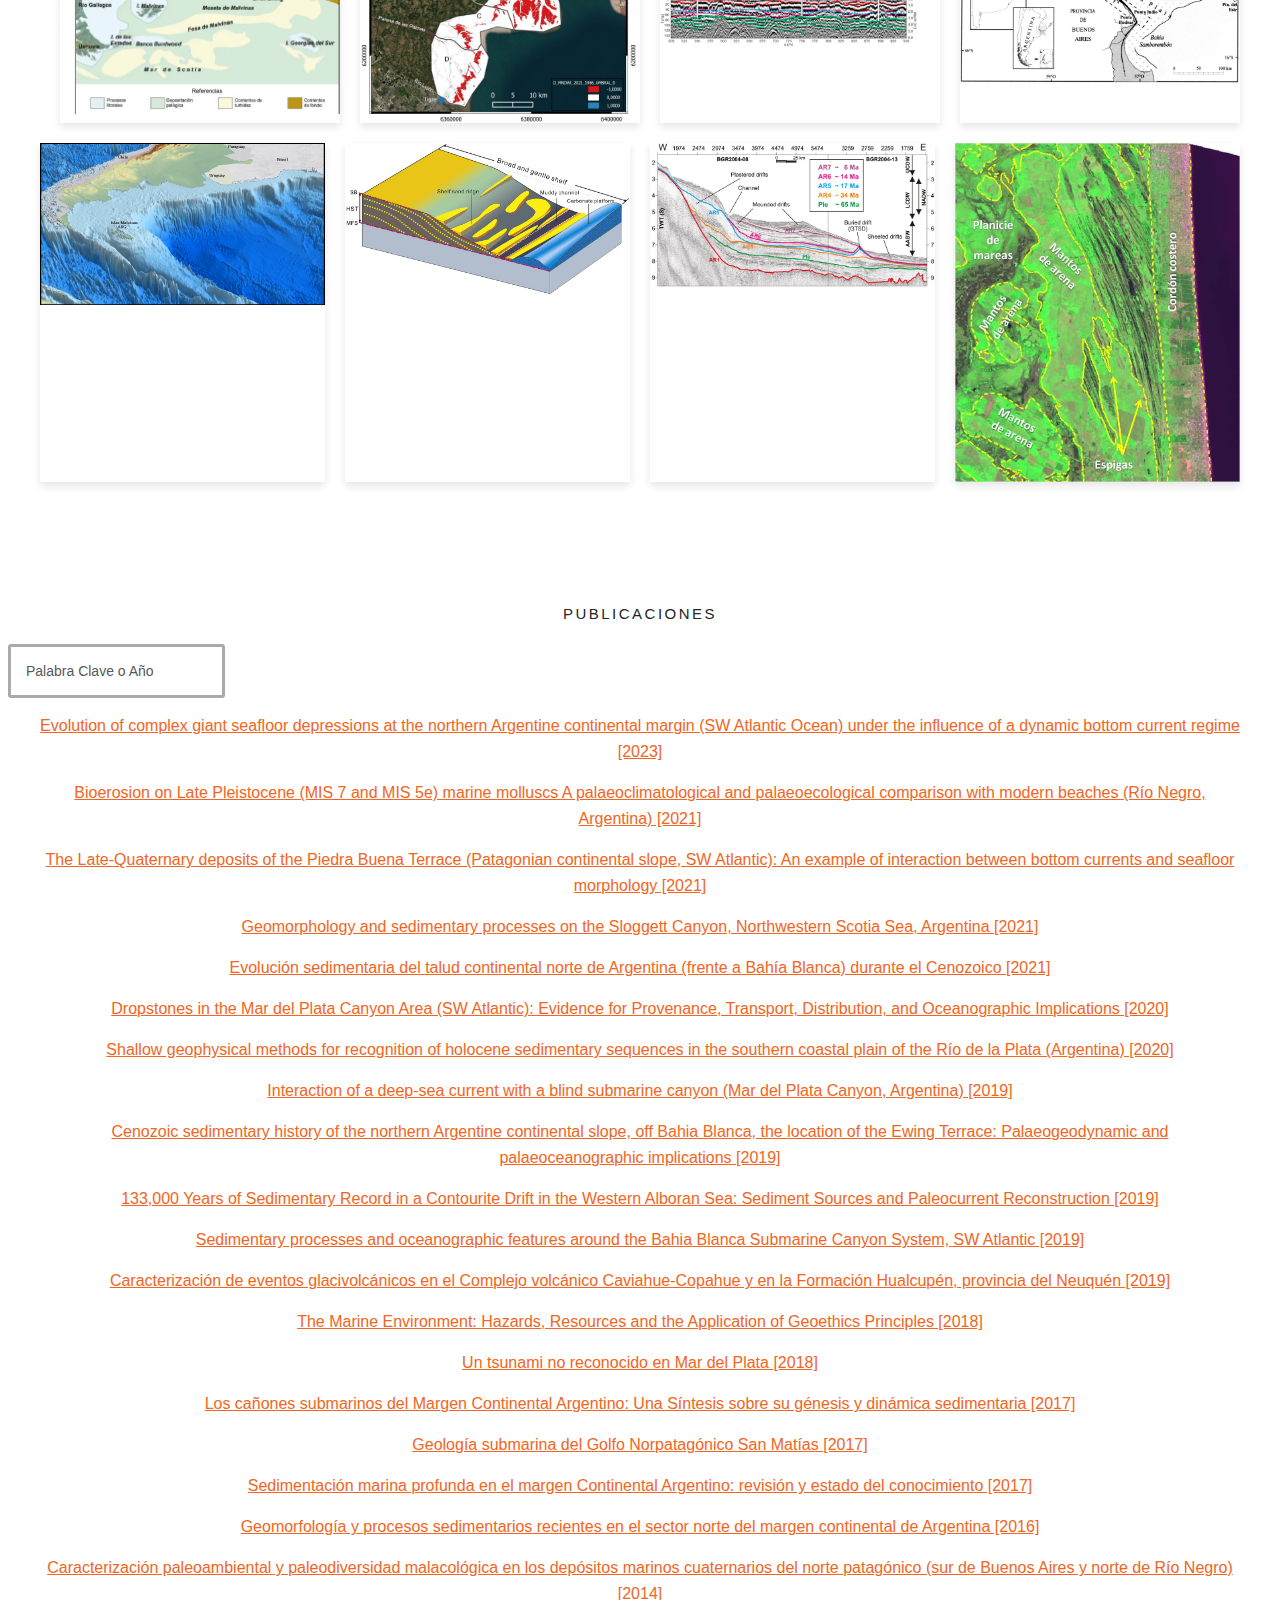
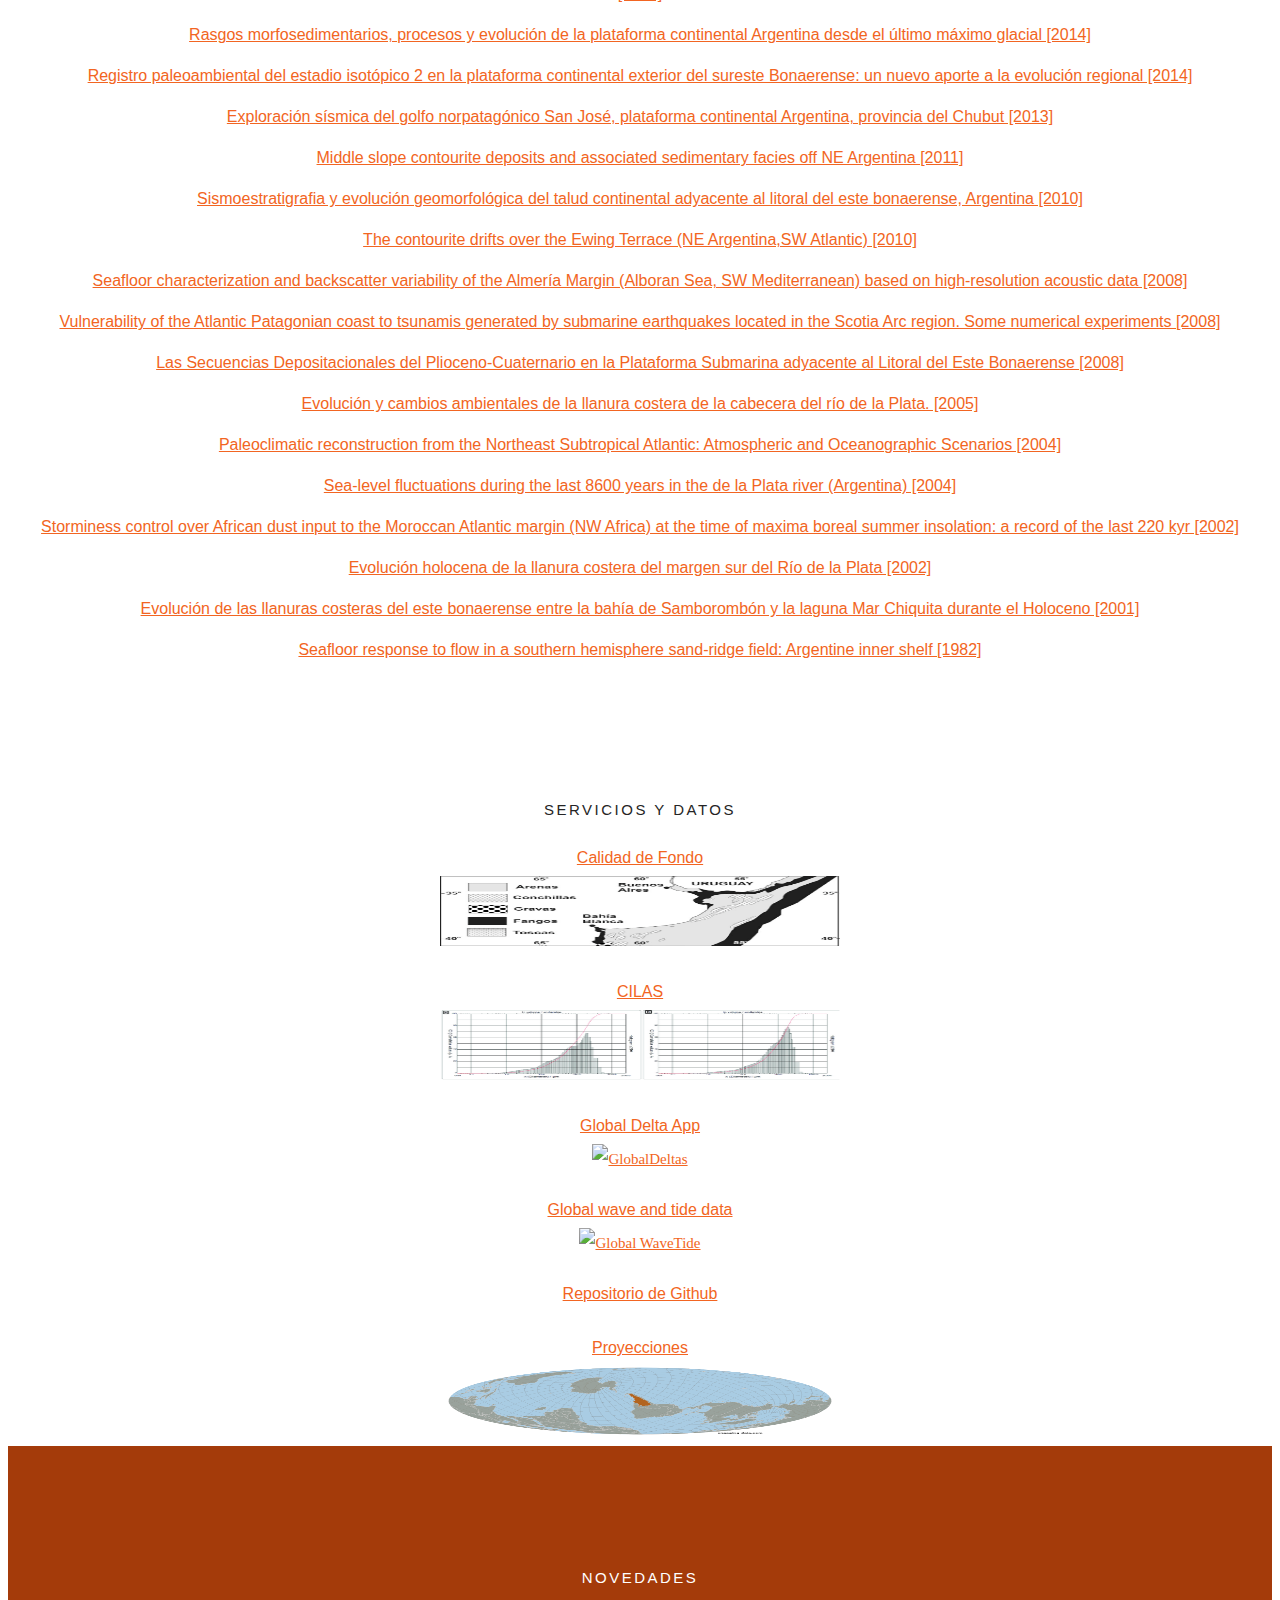
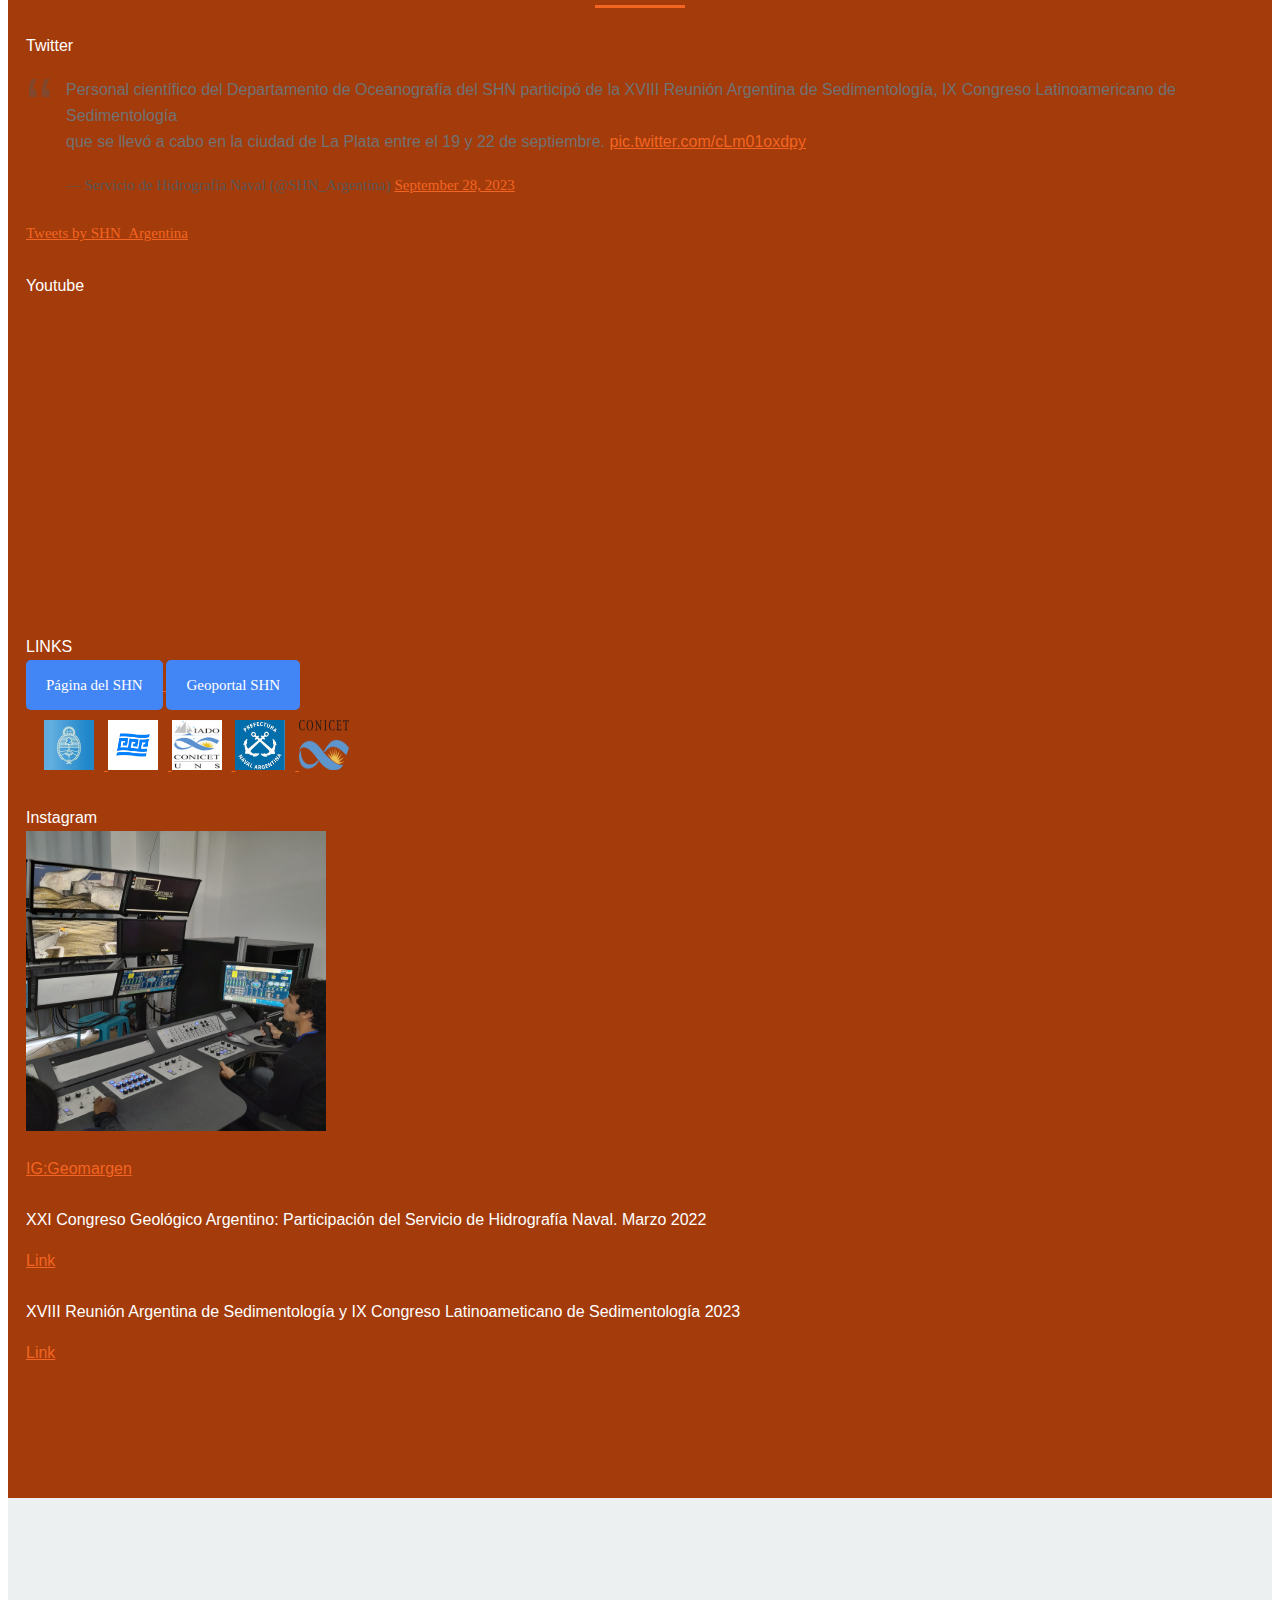
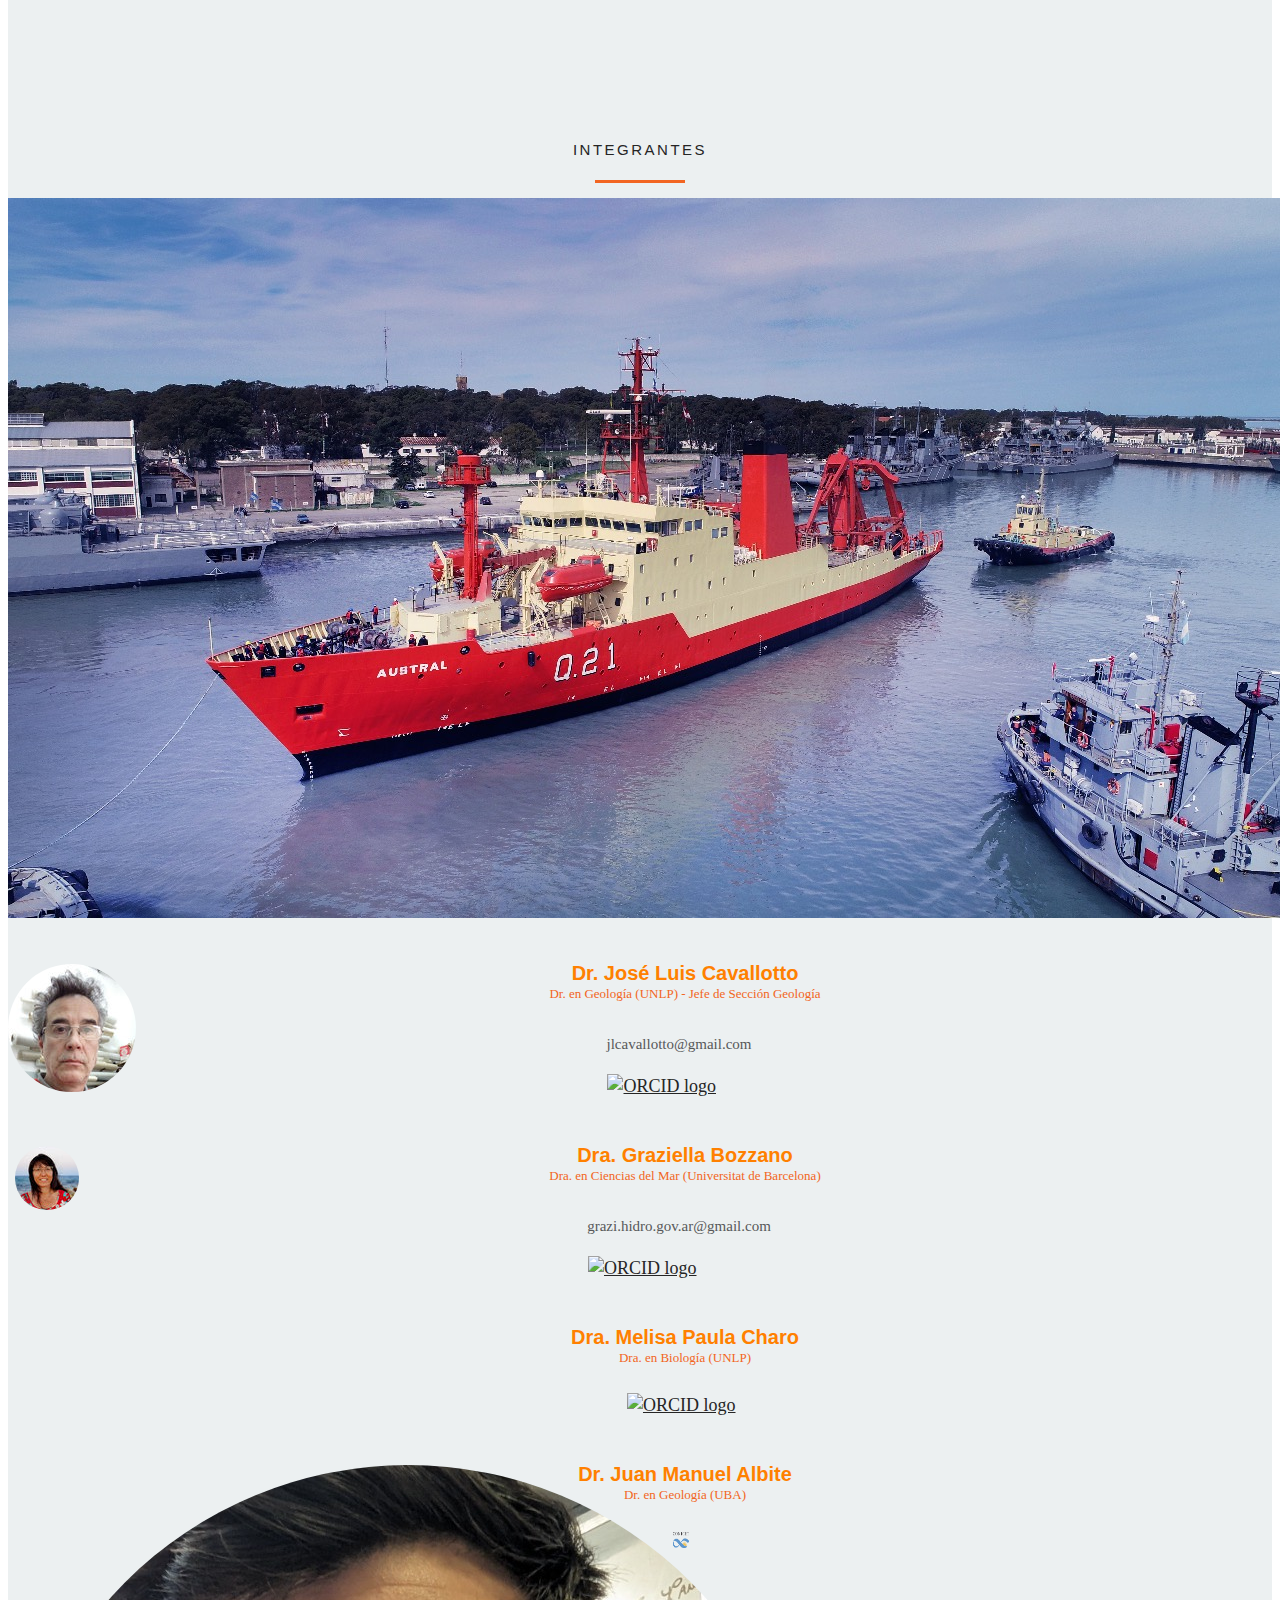
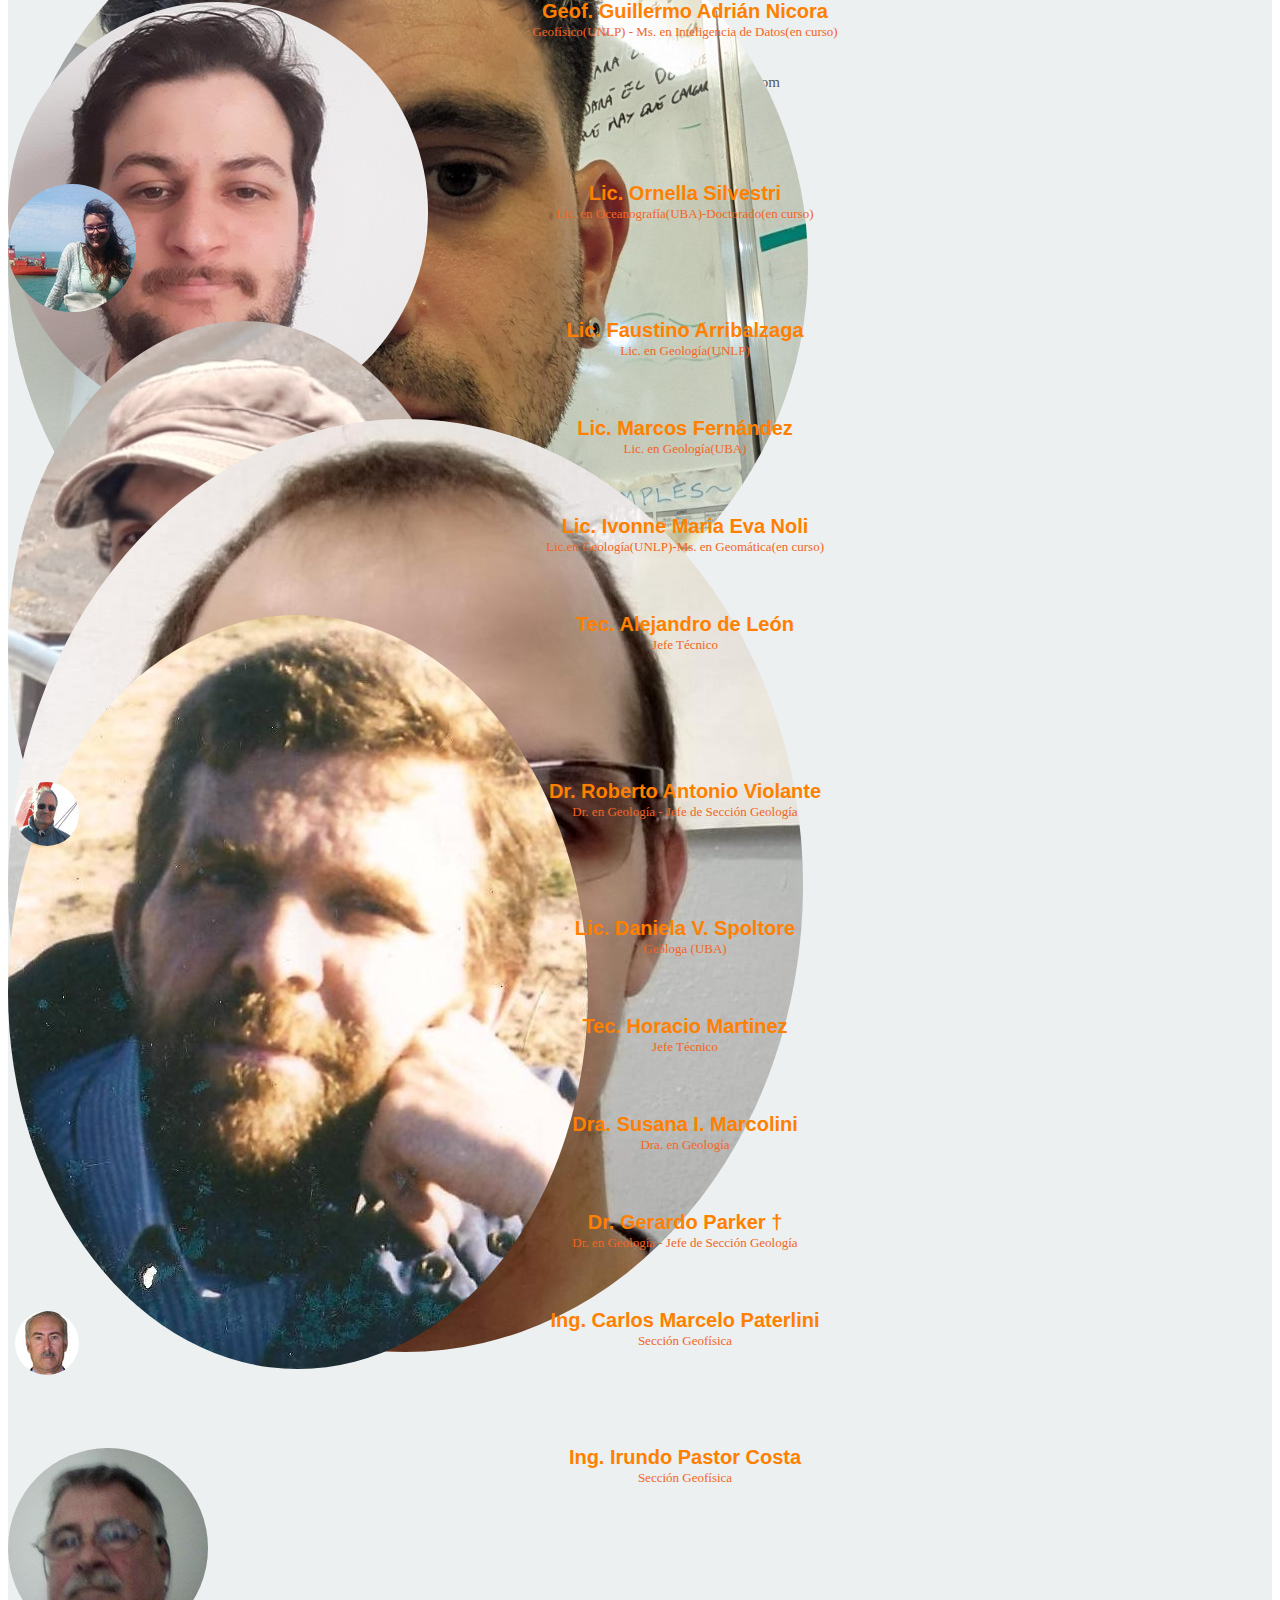
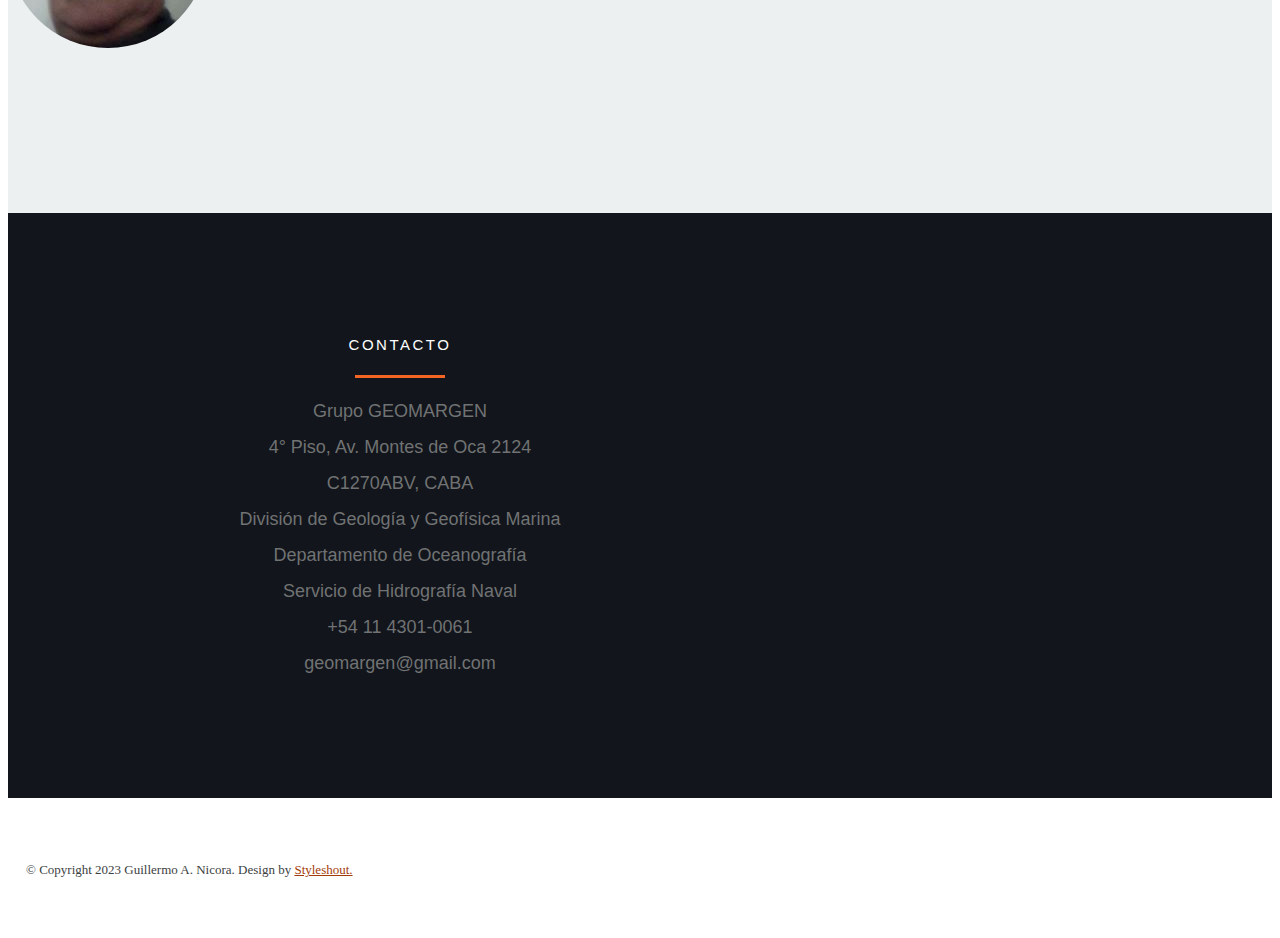
==== commit afde8aa2: "Update index.html" ====
--- a/index.html
+++ b/index.html
@@ -353,8 +353,8 @@
              <p> <a href="https://www.researchgate.net/publication/317538670_Exploracion_sismica_del_golfo_norpatagonico_San_Jose_plataforma_continental_Argentina_provincia_del_Chubut" > Exploración sísmica del golfo norpatagónico San José, plataforma continental Argentina, provincia del Chubut [2013]</a></p>
              <p> <a href="https://www.scielo.org.ar/scielo.php?script=sci_arttext&pid=S1851-49792008000200003" > Las Secuencias Depositacionales del Plioceno-Cuaternario en la Plataforma Submarina adyacente al Litoral del Este Bonaerense [2008]</a></p>
             <p> <a href="https://colab.ws/articles/10.1016%2F0037-0738%2882%2990055-0" > Seafloor response to flow in a southern hemisphere sand-ridge field: Argentine inner shelf [1982]</a></p>
-            <p> <a href="https://www.sciencedirect.com/science/article/abs/pii/S1040618203000508" > Sea-level fluctuations during the last 8600 years in the de la Plata river (Argentina) [1982]</a></p>
-
+            <p> <a href="https://www.sciencedirect.com/science/article/abs/pii/S1040618203000508" > Sea-level fluctuations during the last 8600 years in the de la Plata river (Argentina) [2004]</a></p>
+            <p> <a href="https://www.researchgate.net/publication/329217009_Un_tsunami_no_reconocido_en_Mar_del_Plata" > Un tsunami no reconocido en Mar del Plata [2018]</a></p>
             
             
         </div>
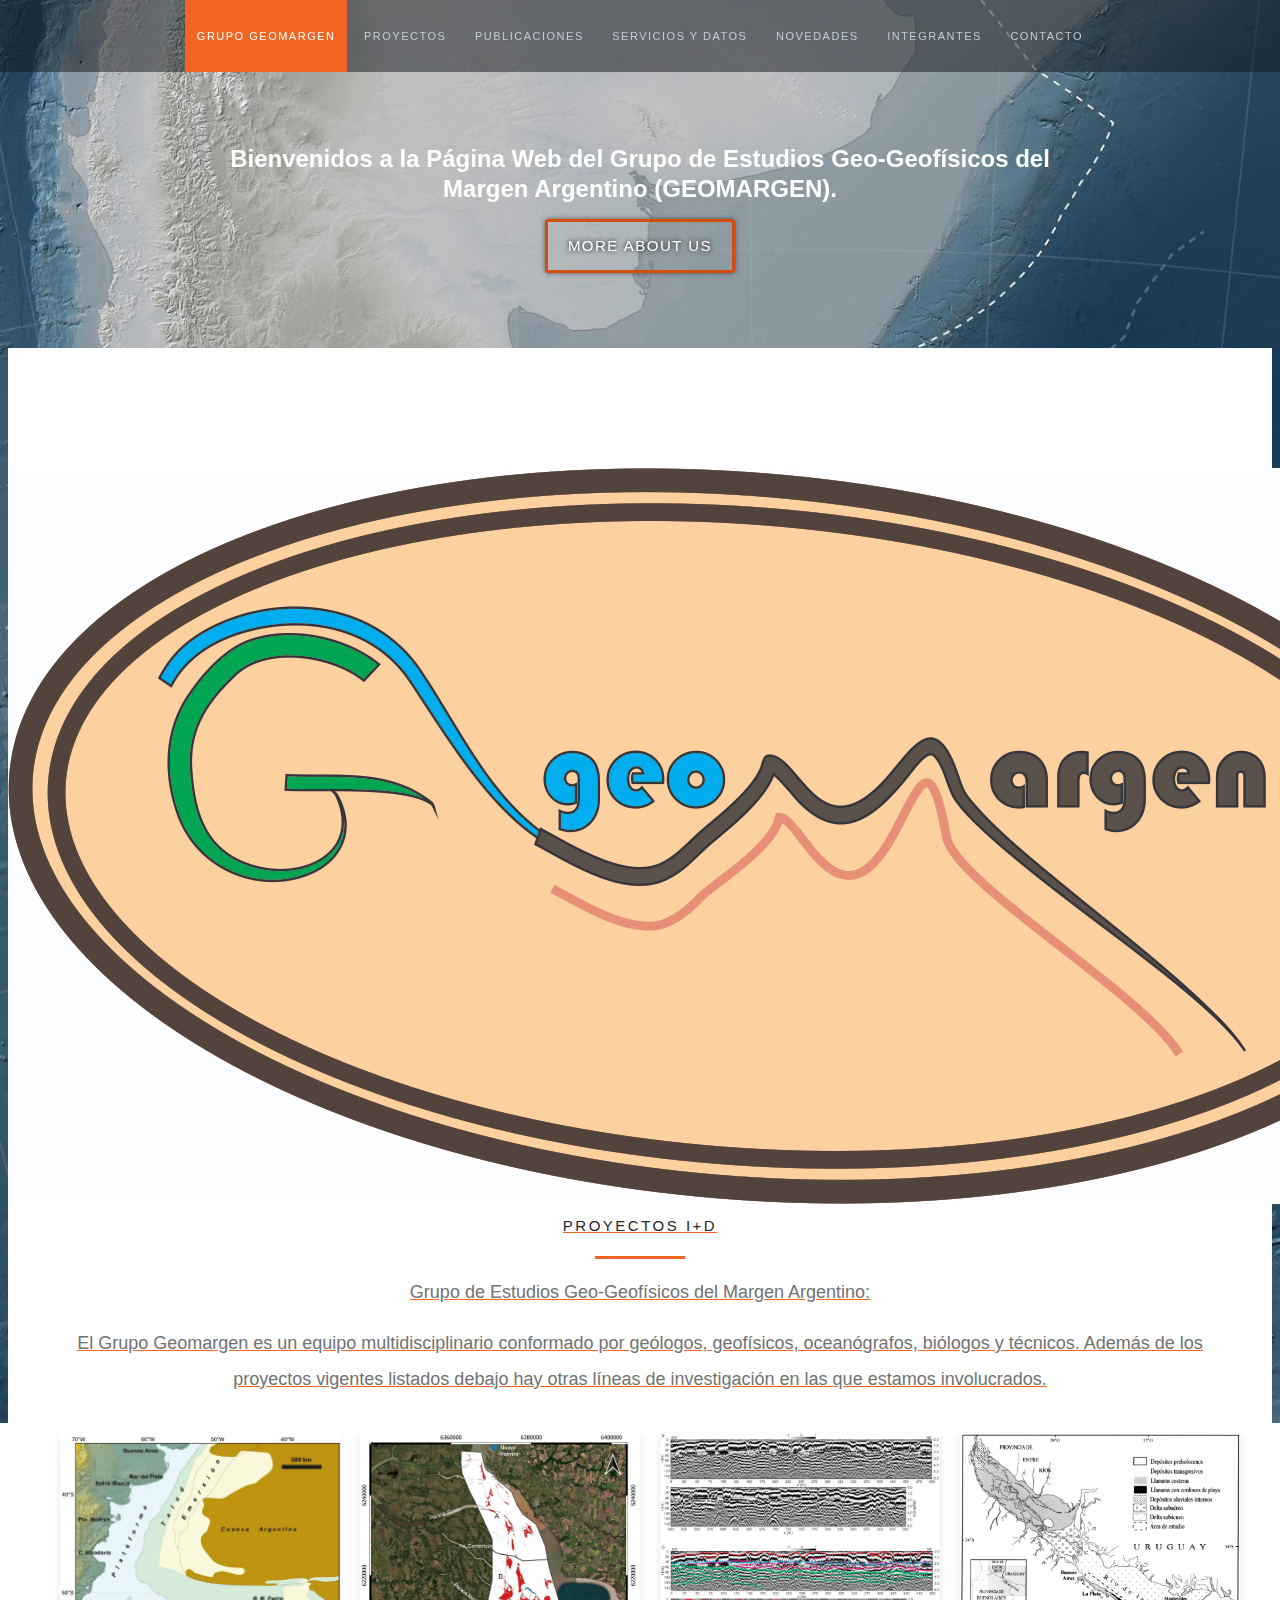
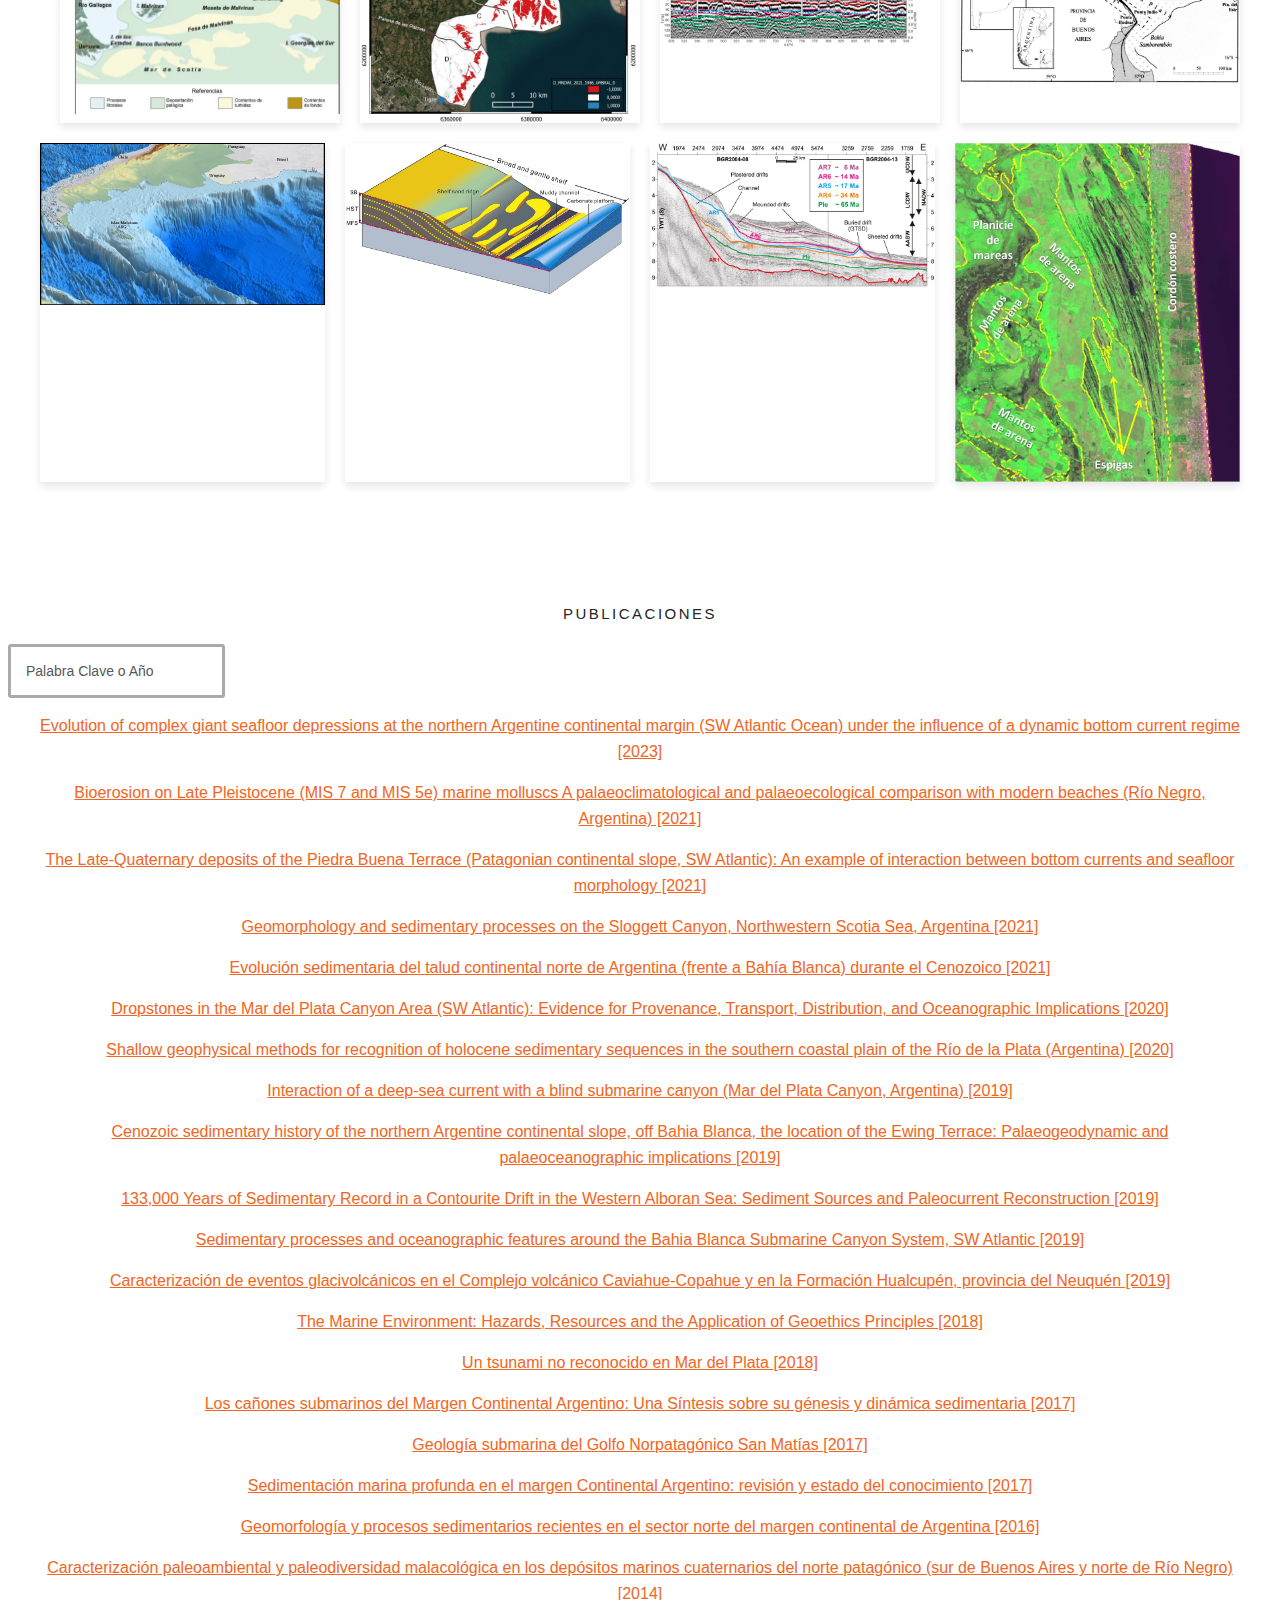
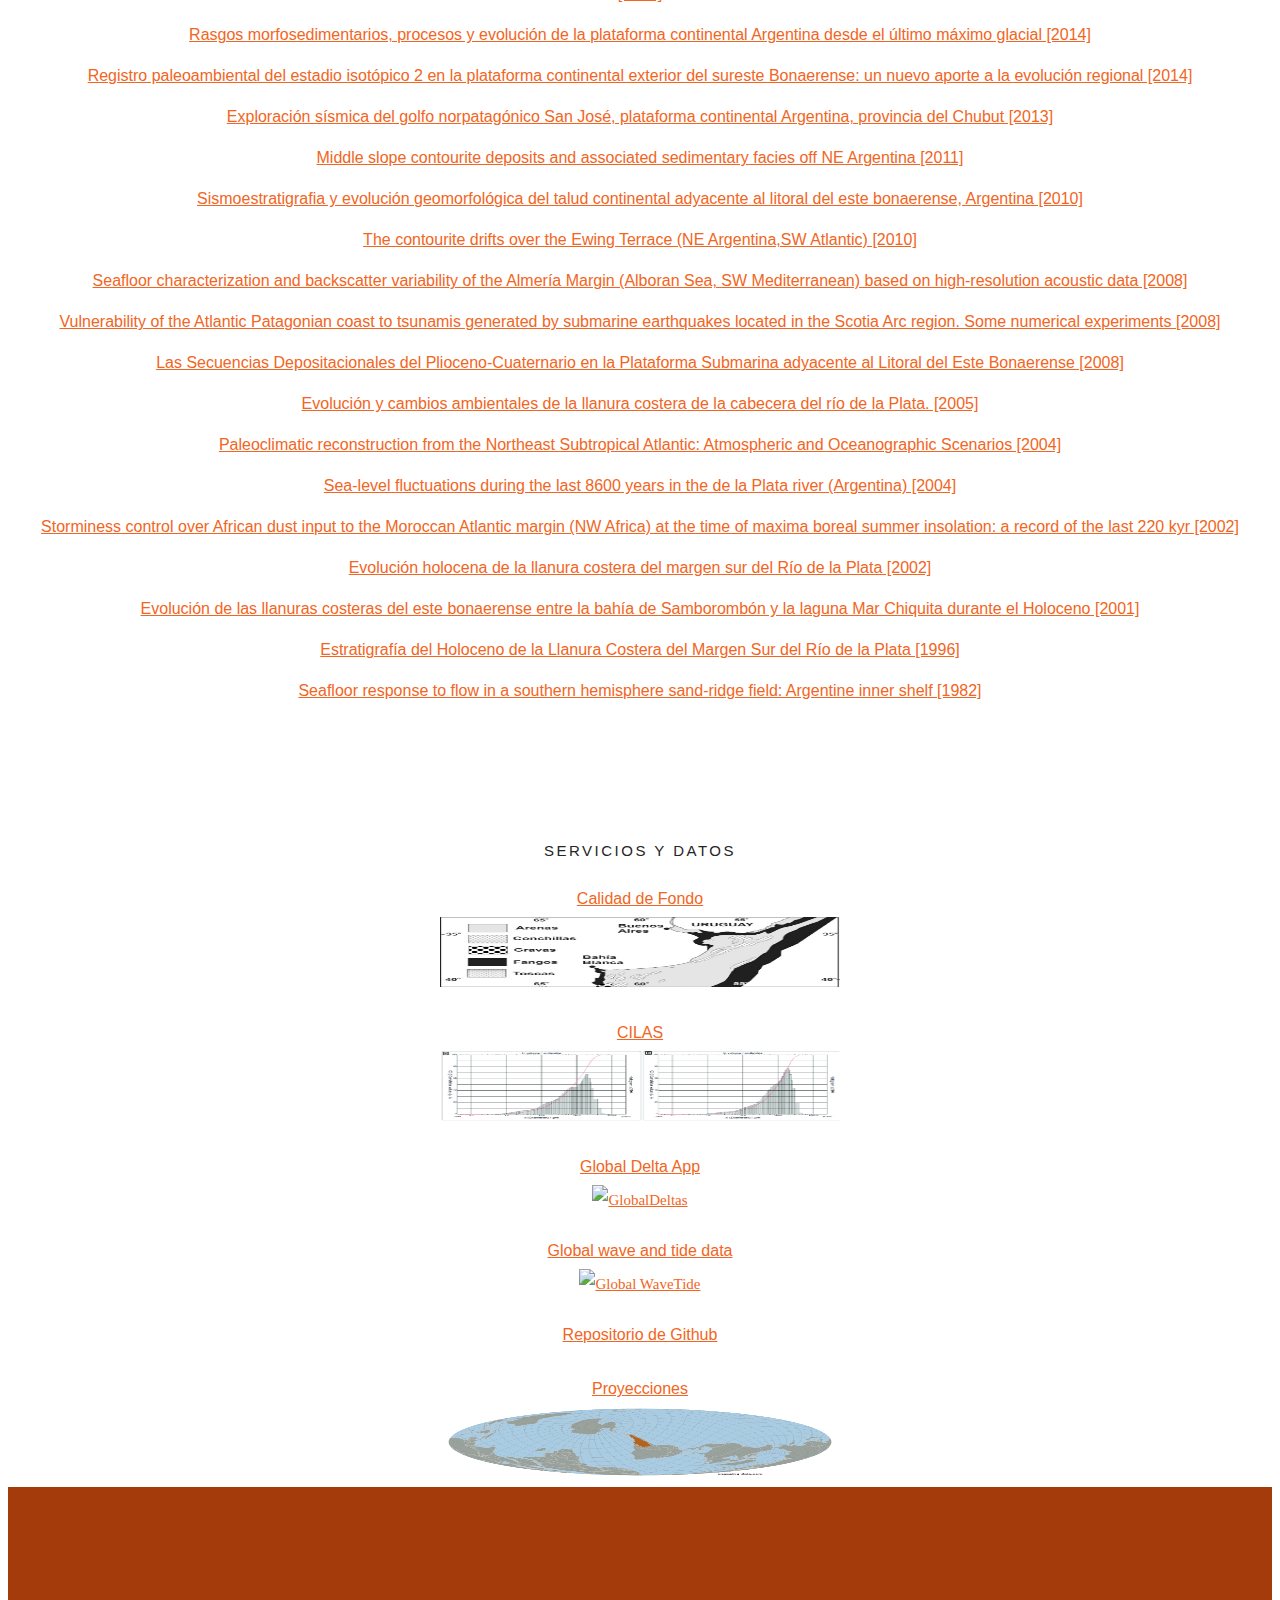
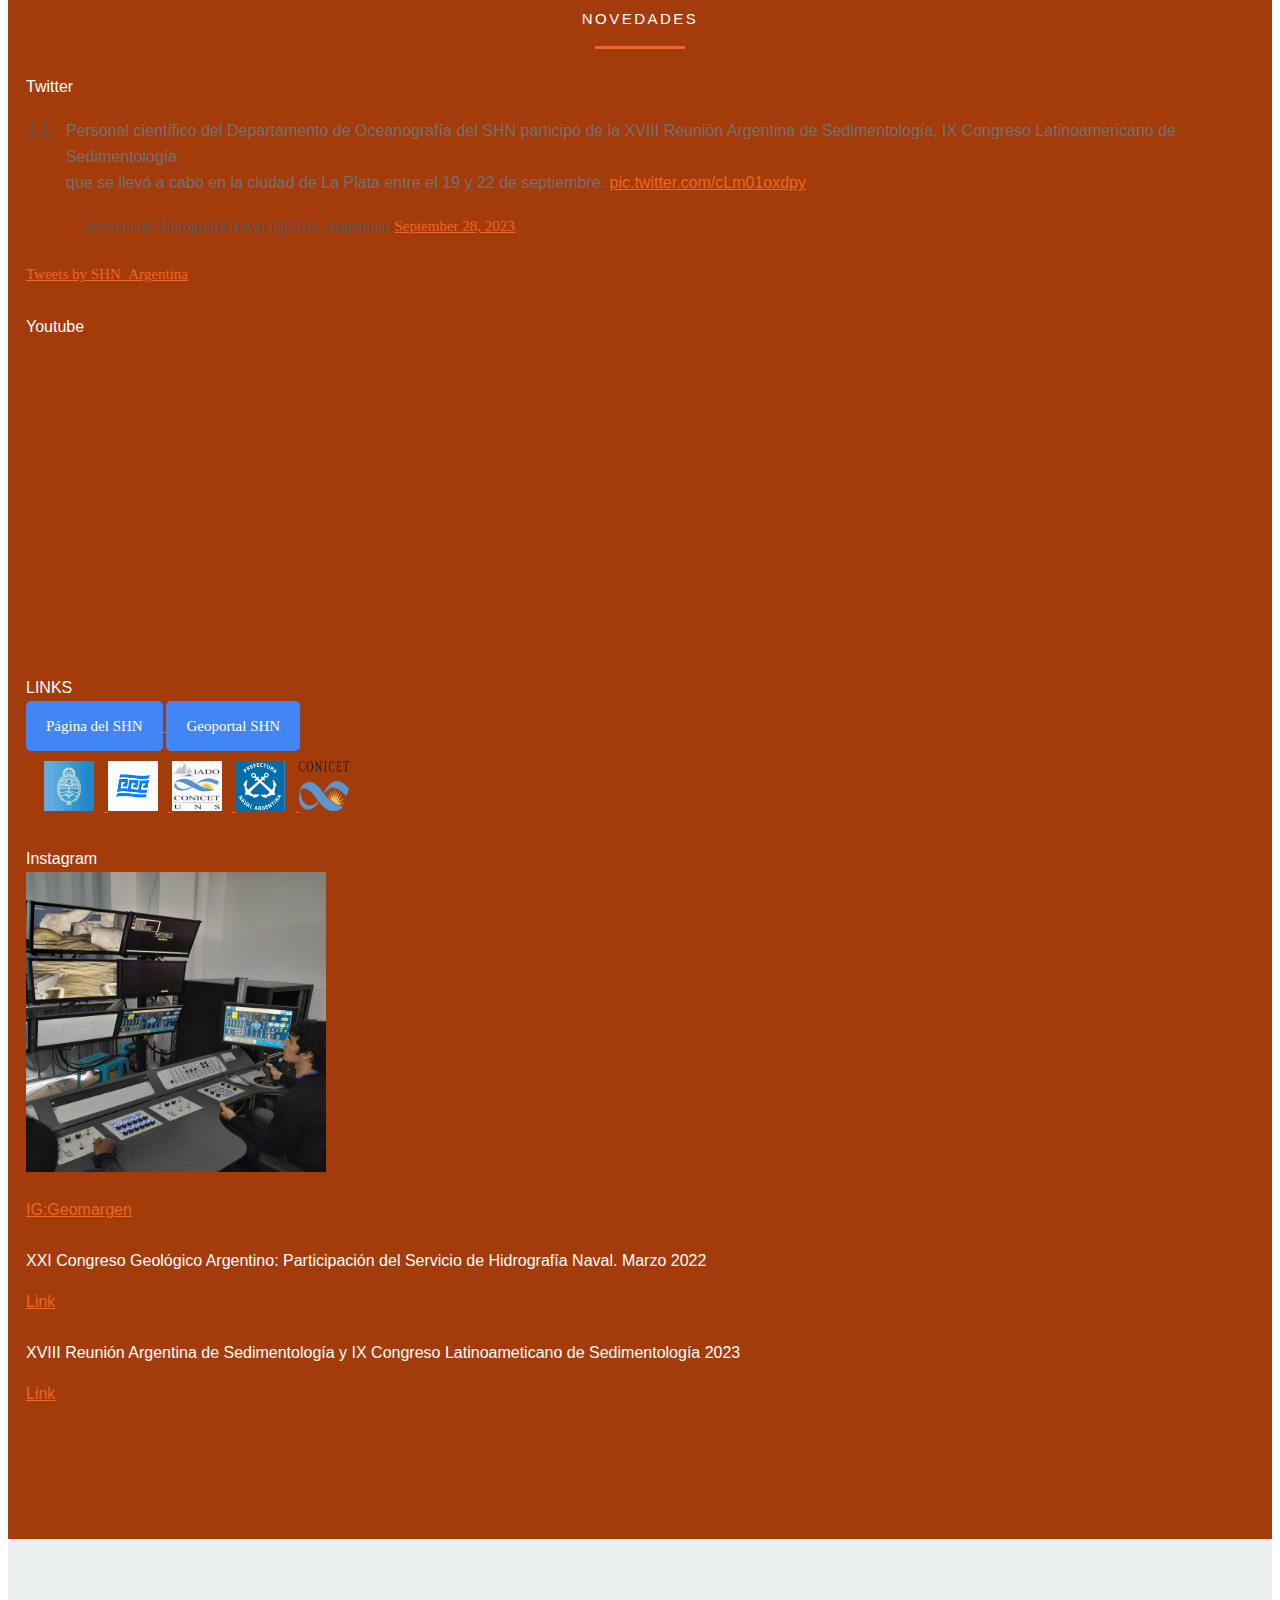
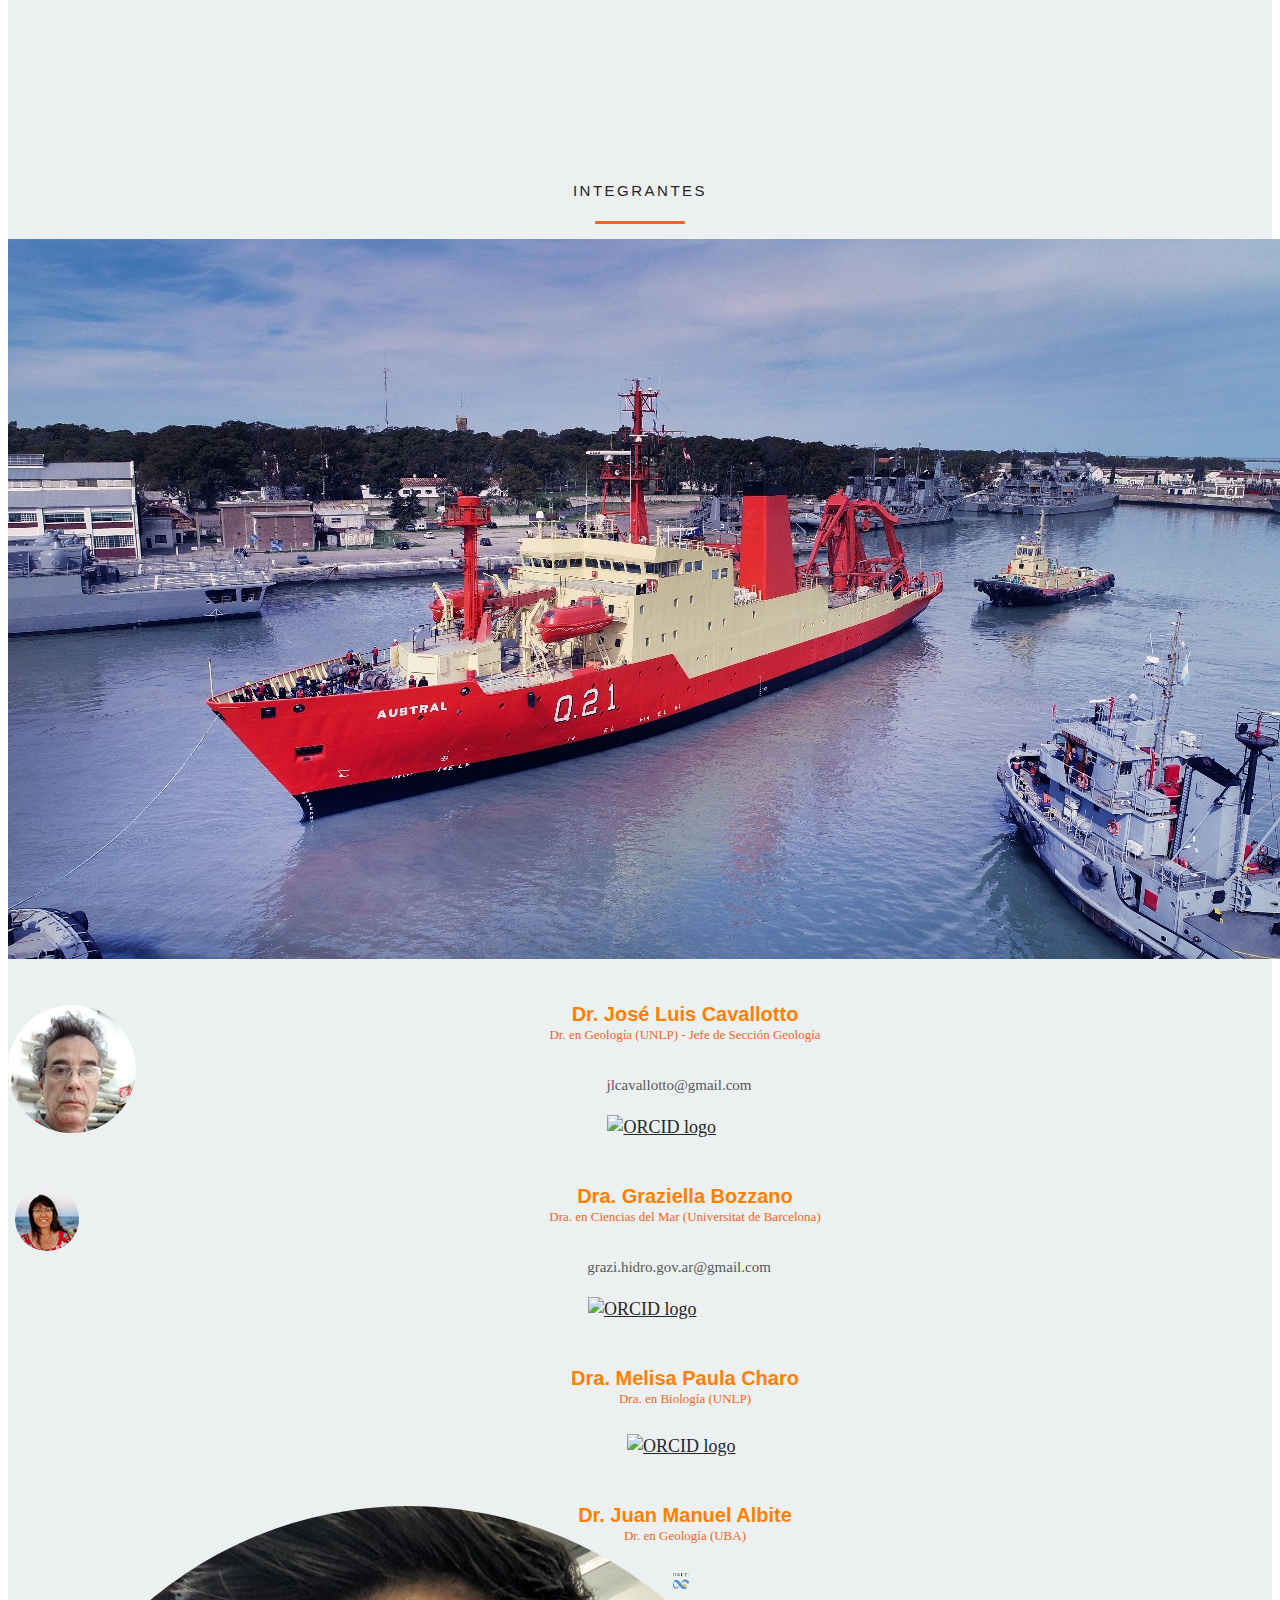
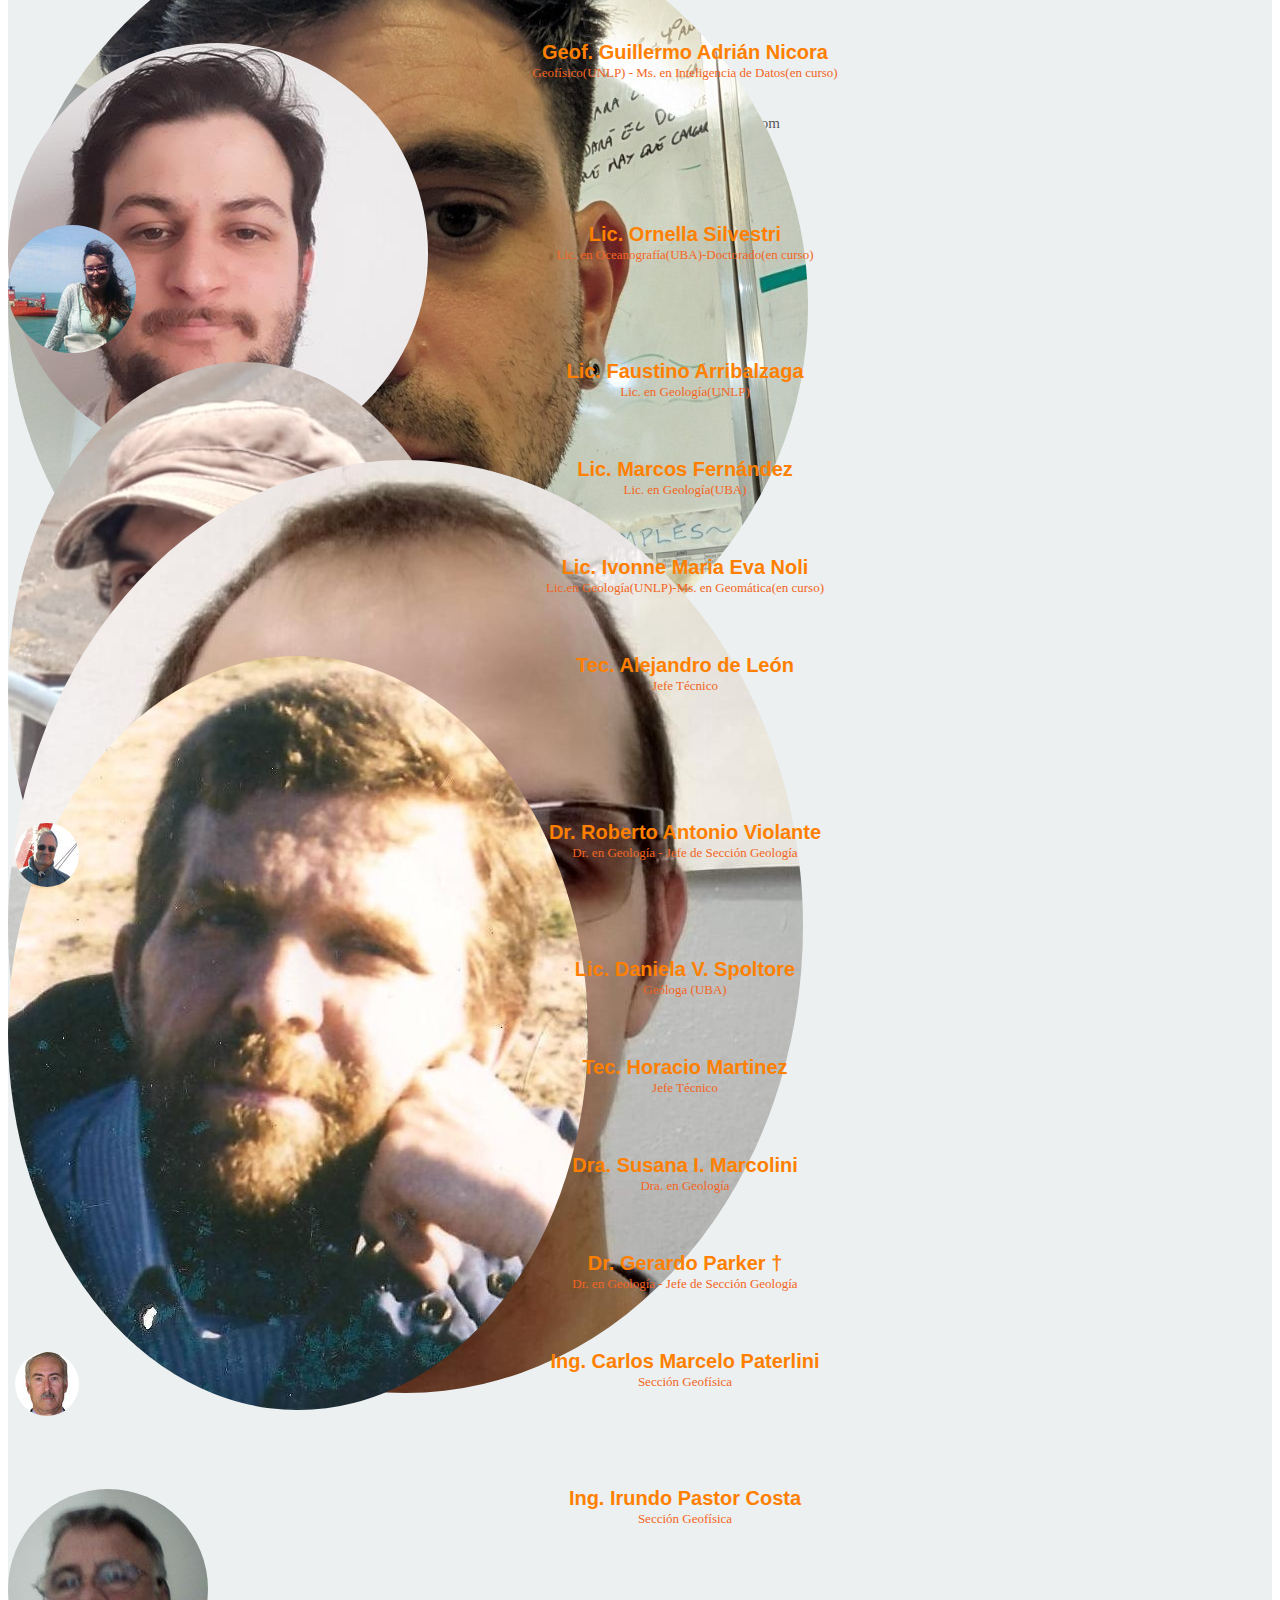
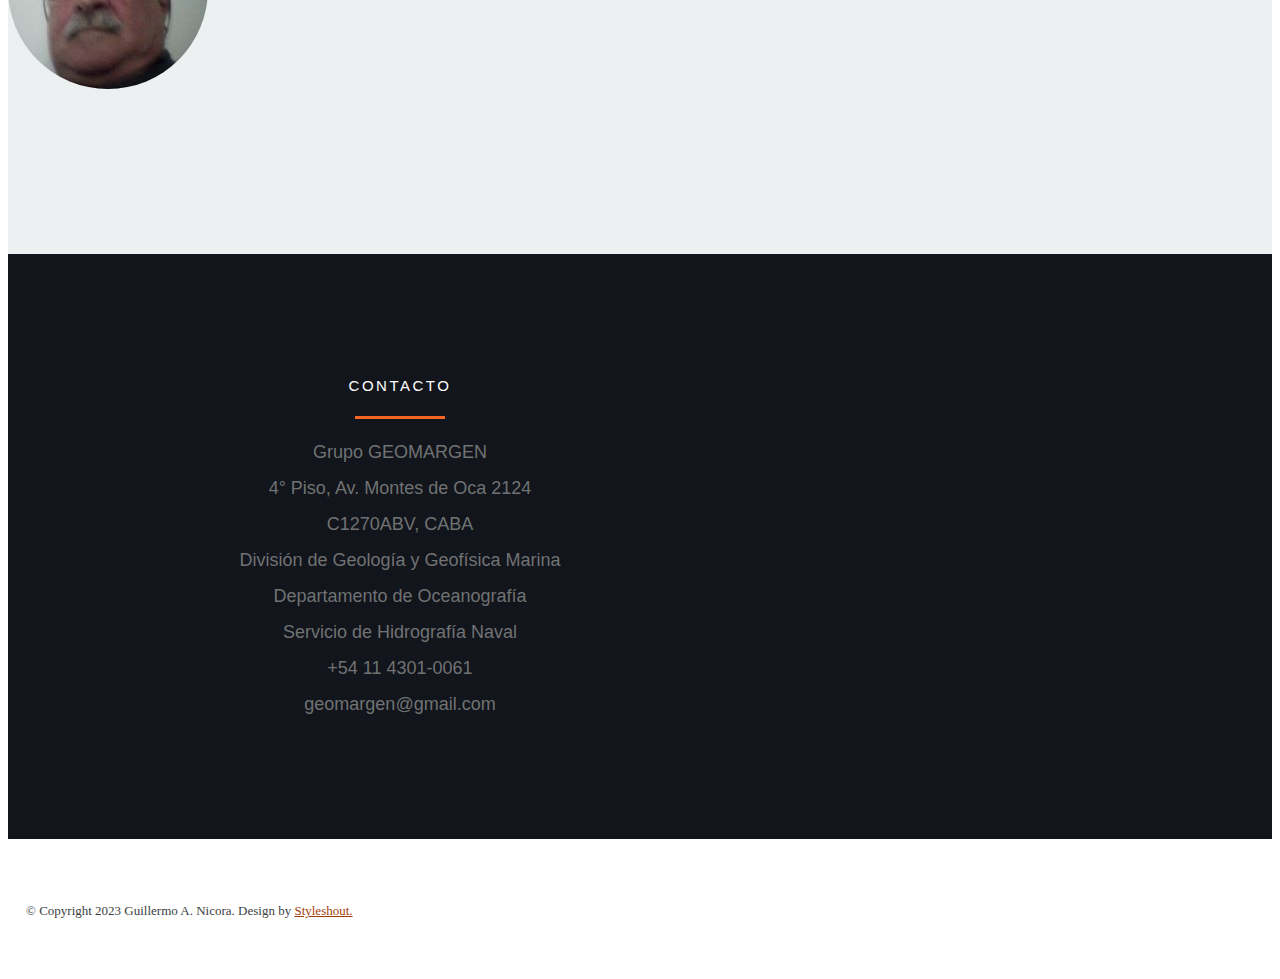
==== commit f63897e5: "Update index.html" ====
--- a/index.html
+++ b/index.html
@@ -355,6 +355,7 @@
             <p> <a href="https://colab.ws/articles/10.1016%2F0037-0738%2882%2990055-0" > Seafloor response to flow in a southern hemisphere sand-ridge field: Argentine inner shelf [1982]</a></p>
             <p> <a href="https://www.sciencedirect.com/science/article/abs/pii/S1040618203000508" > Sea-level fluctuations during the last 8600 years in the de la Plata river (Argentina) [2004]</a></p>
             <p> <a href="https://www.researchgate.net/publication/329217009_Un_tsunami_no_reconocido_en_Mar_del_Plata" > Un tsunami no reconocido en Mar del Plata [2018]</a></p>
+            <p> <a href="https://github.com/geomargen/papers/blob/main/Estratigrafia%20del%20Holoceno%20Rio%20de%20La%20Plata%20(Cavallotto%2C%201996).pdf" > Estratigrafía del Holoceno de la Llanura Costera del Margen Sur del Río de la Plata [1996]</a></p>
             
             
         </div>
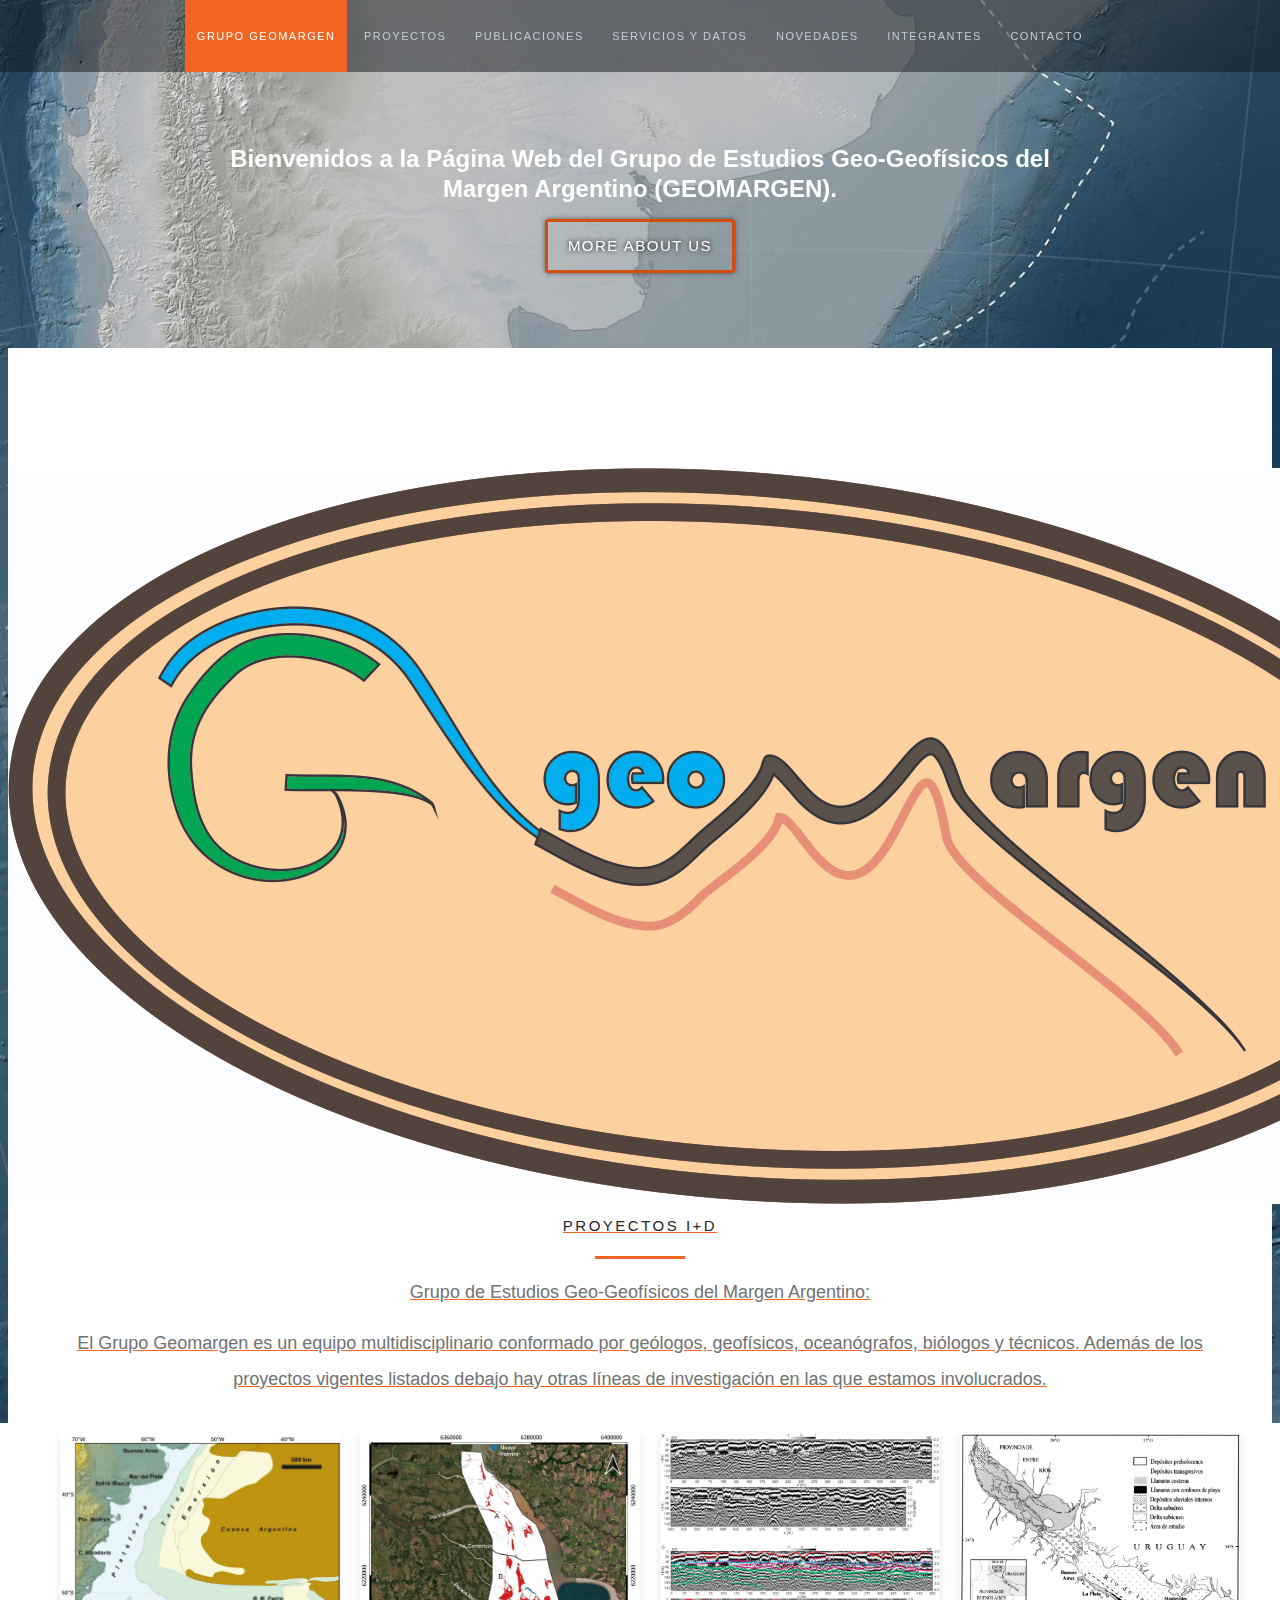
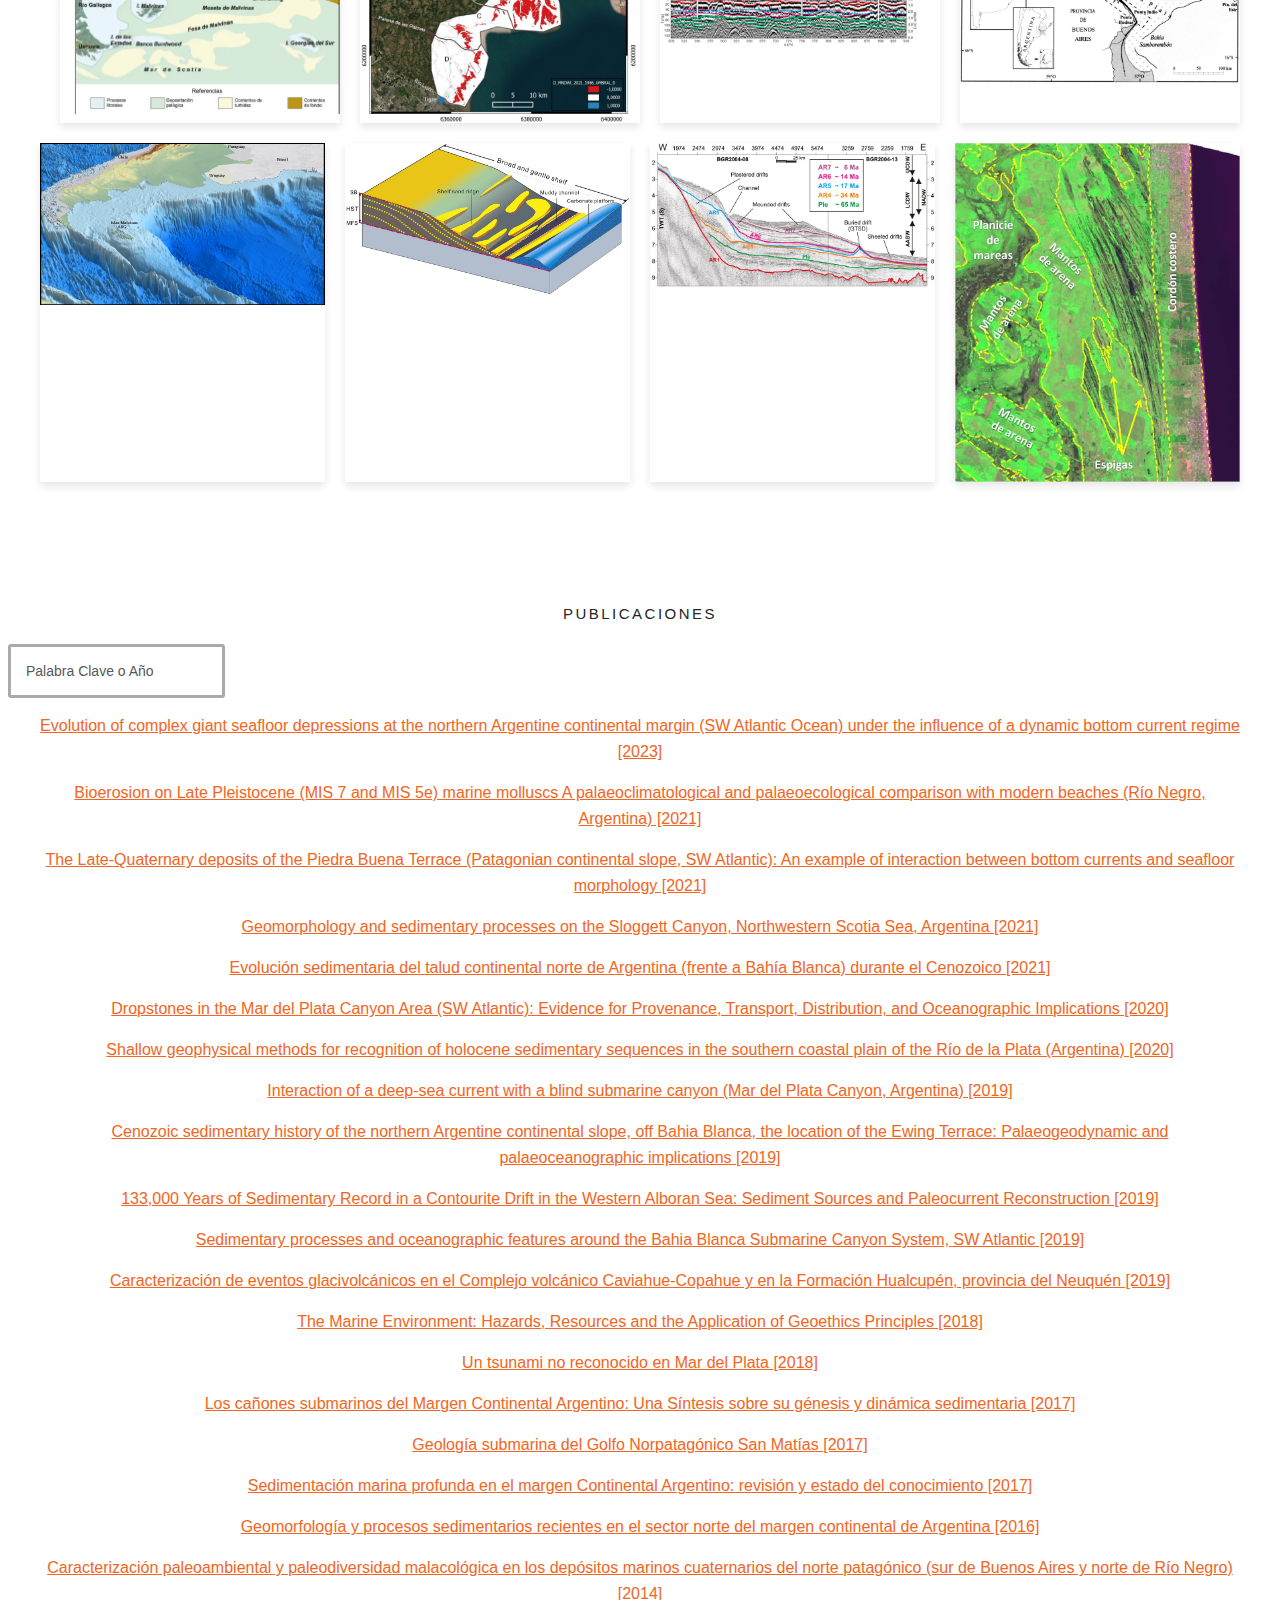
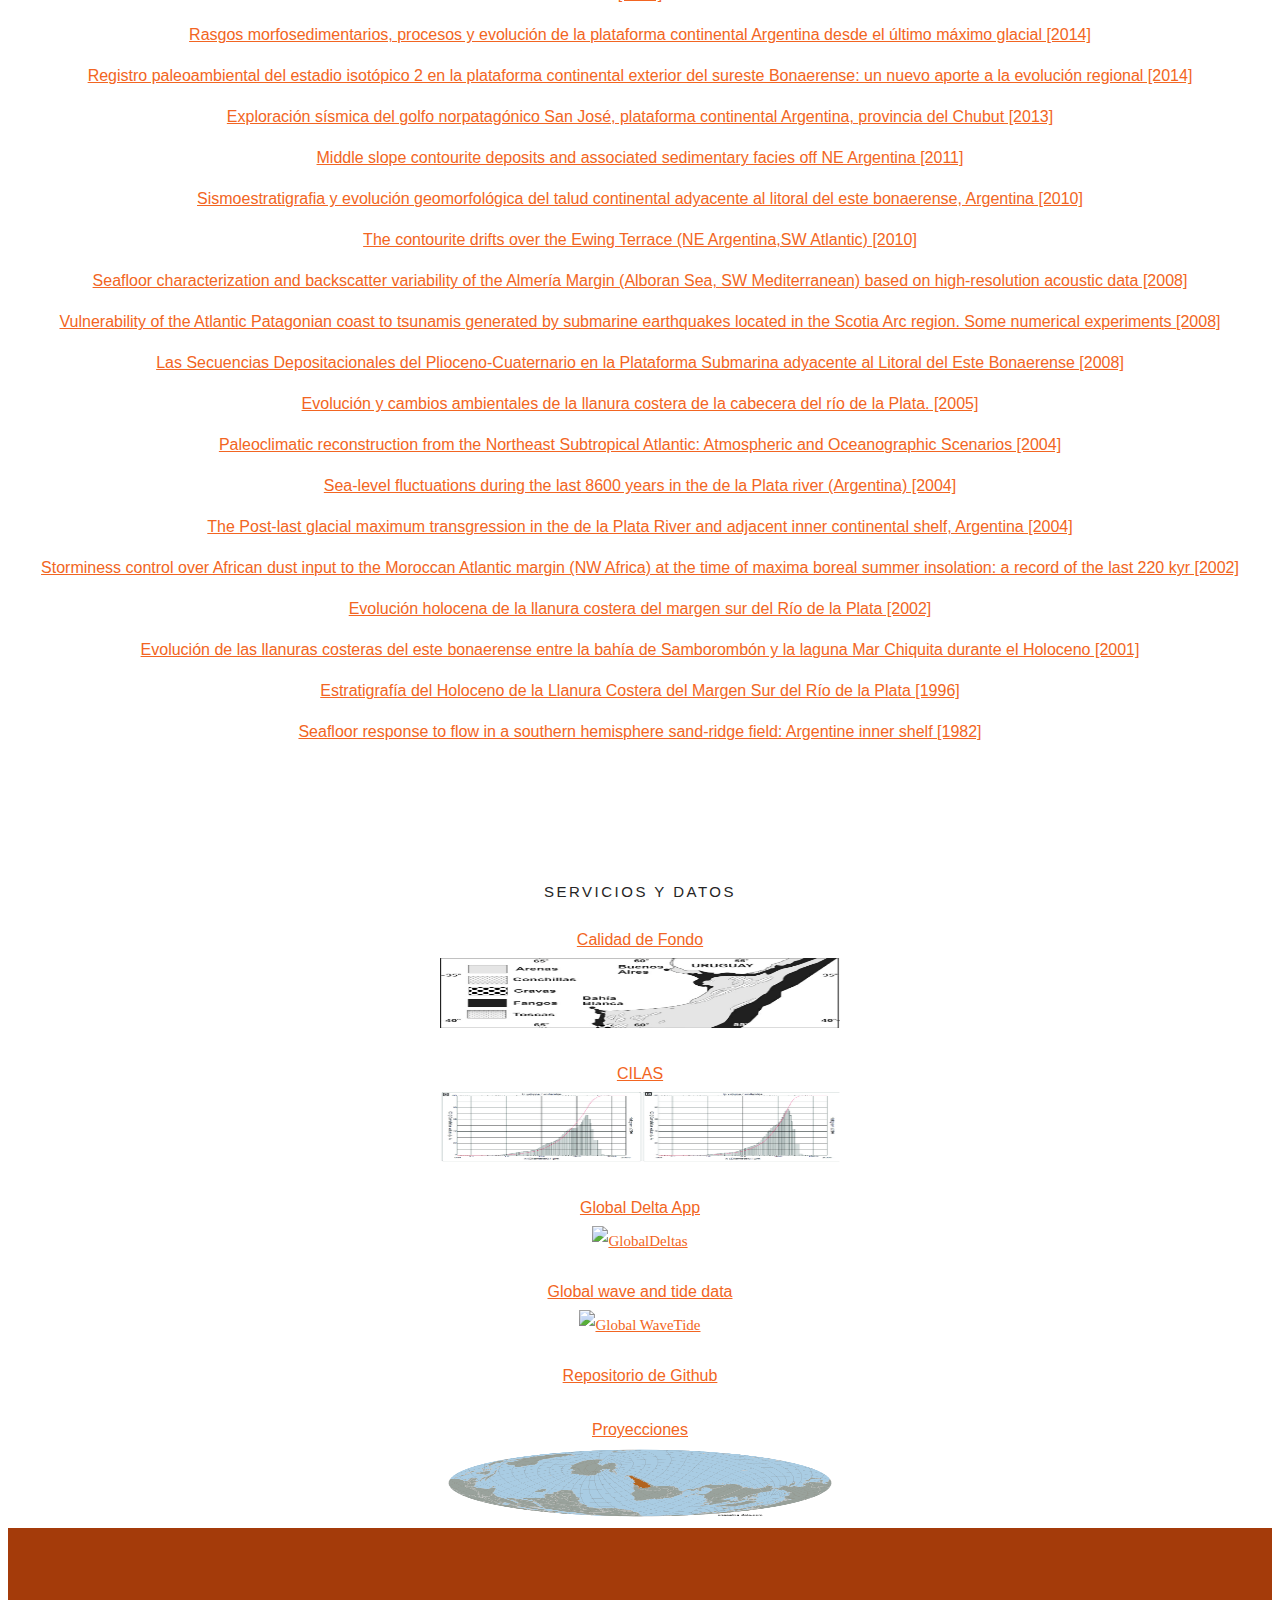
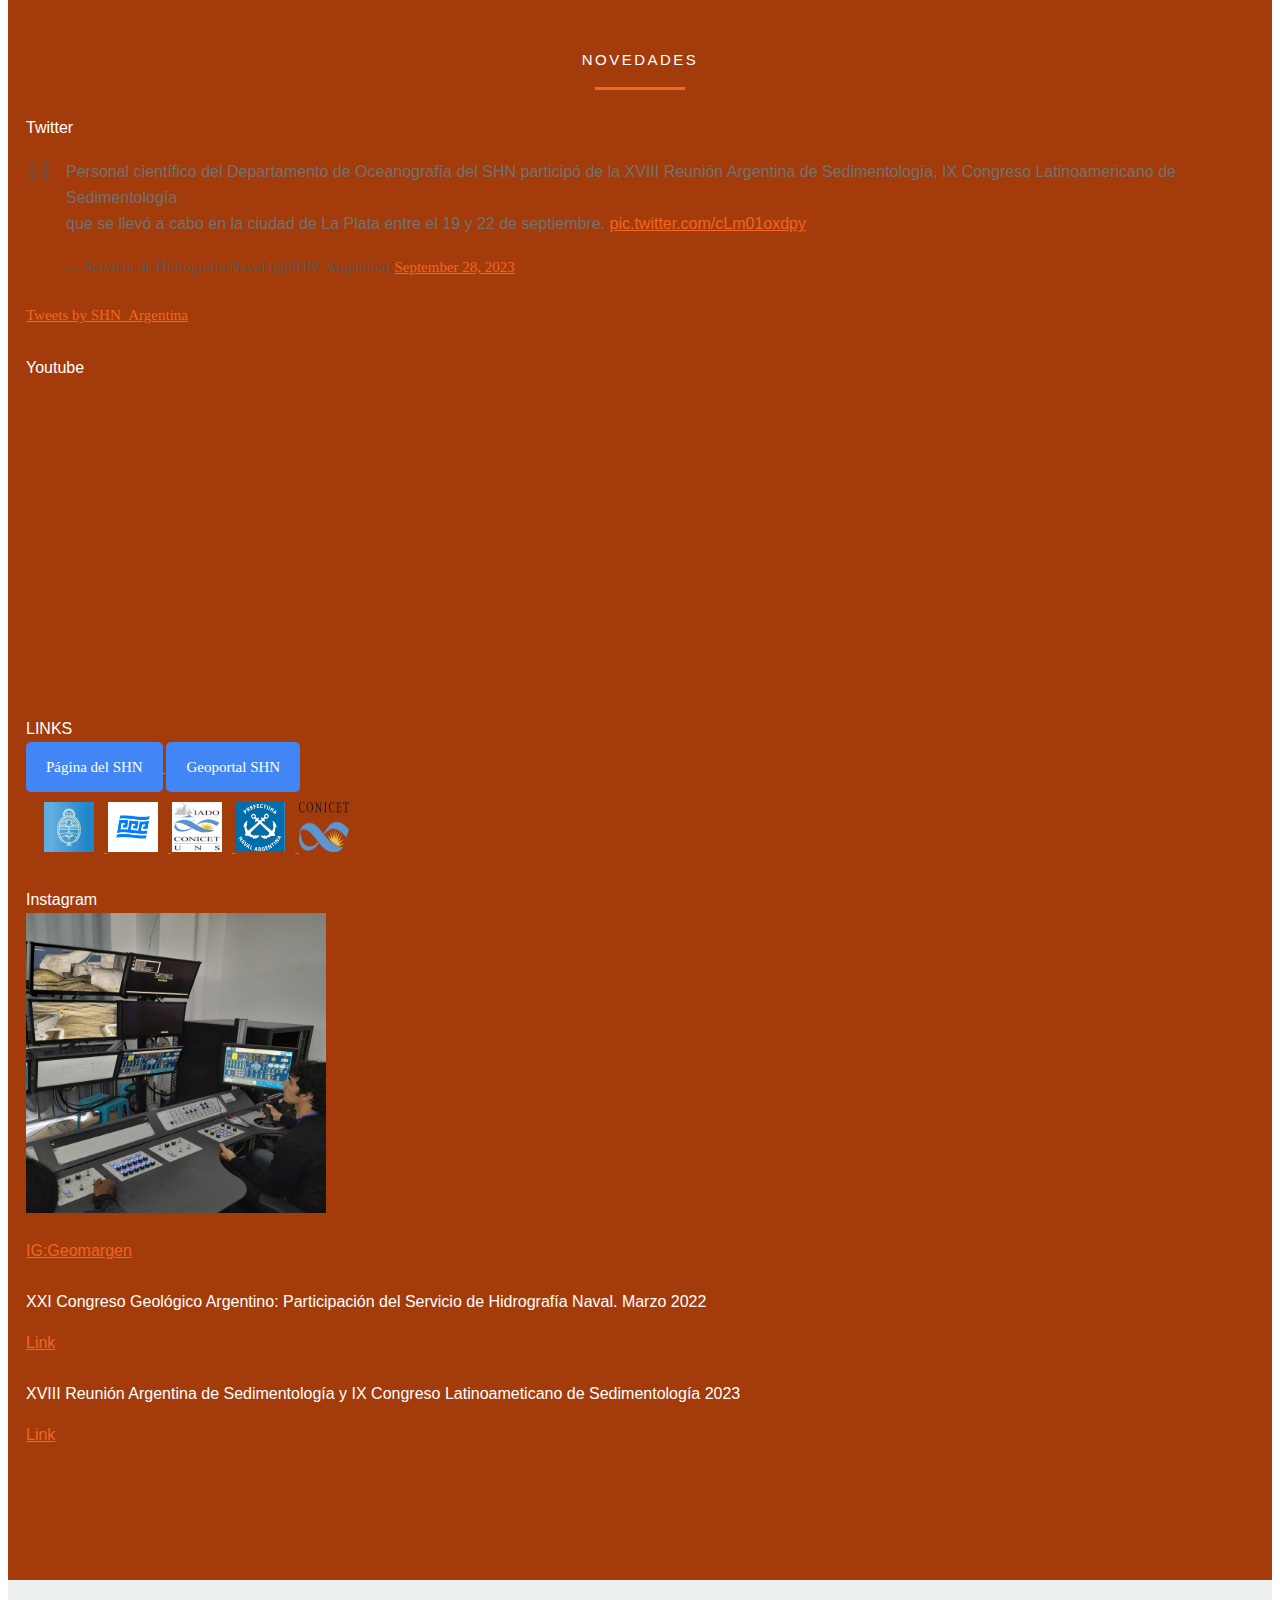
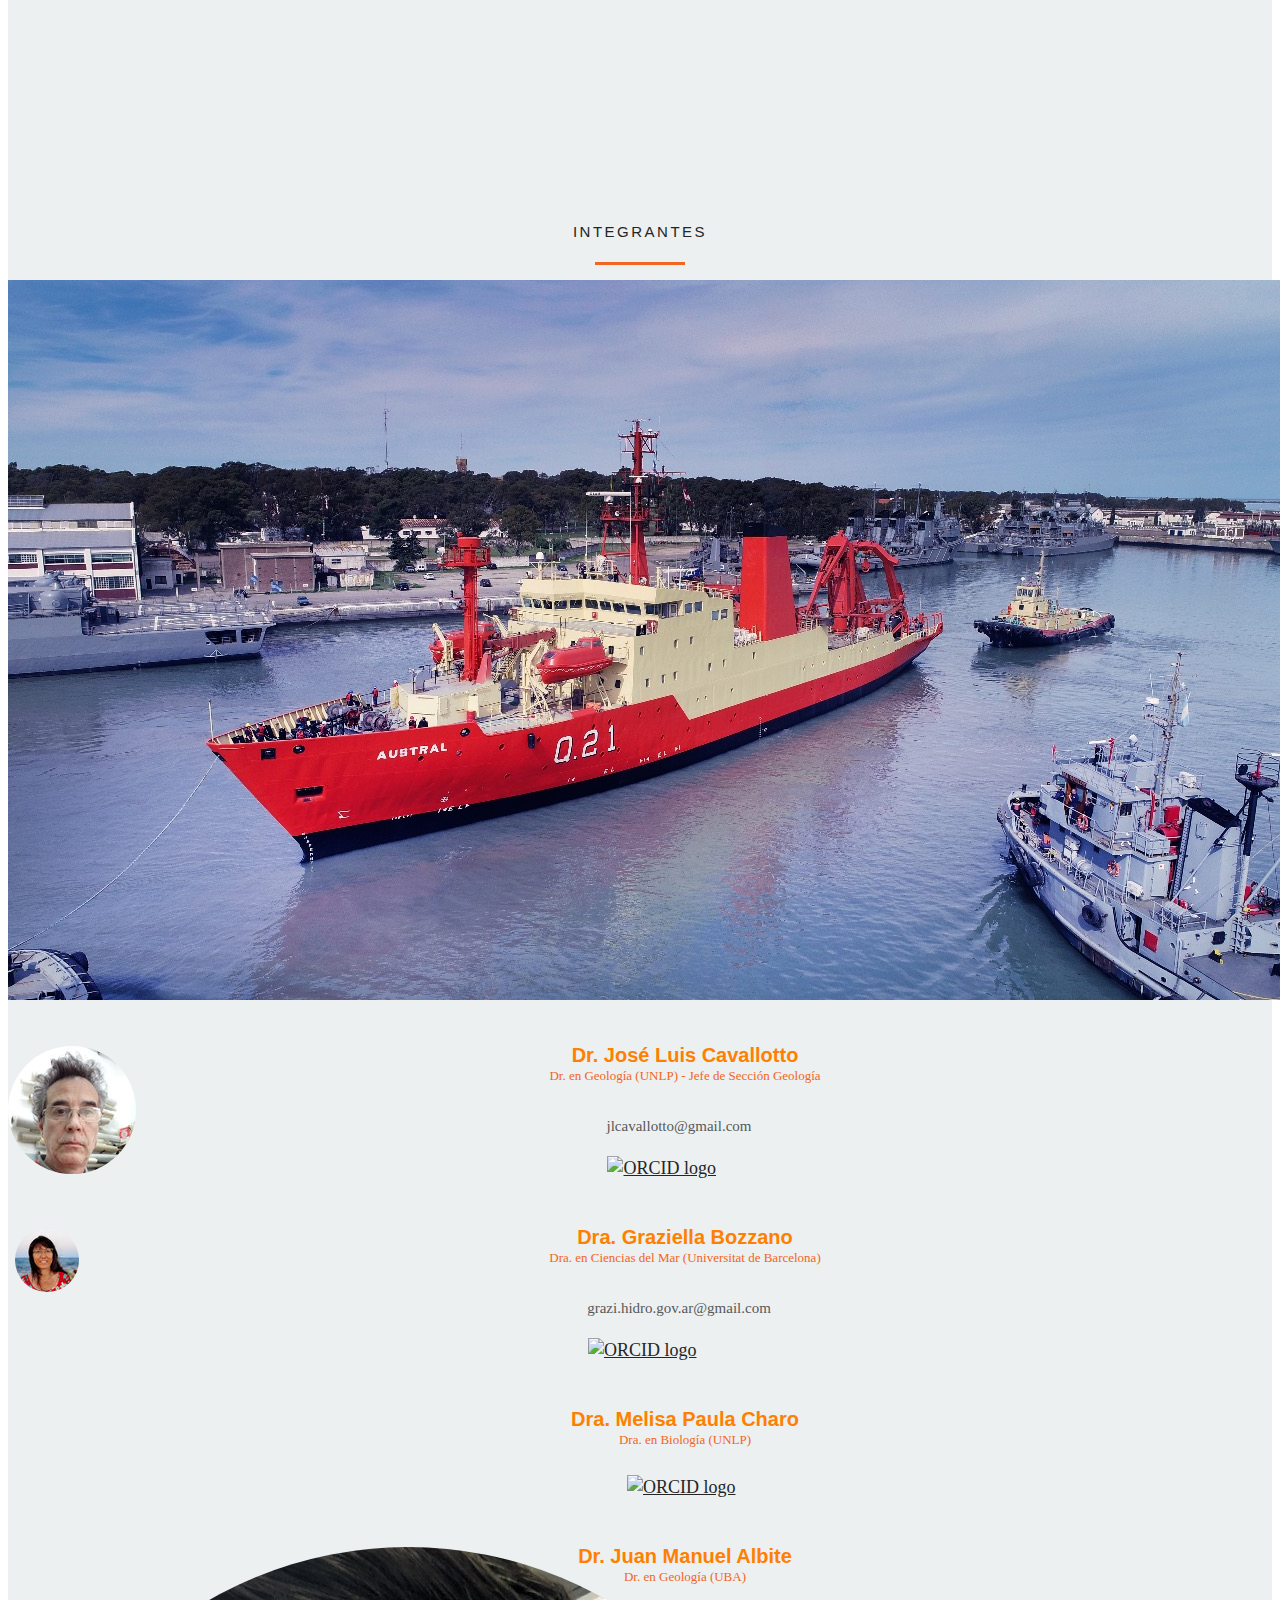
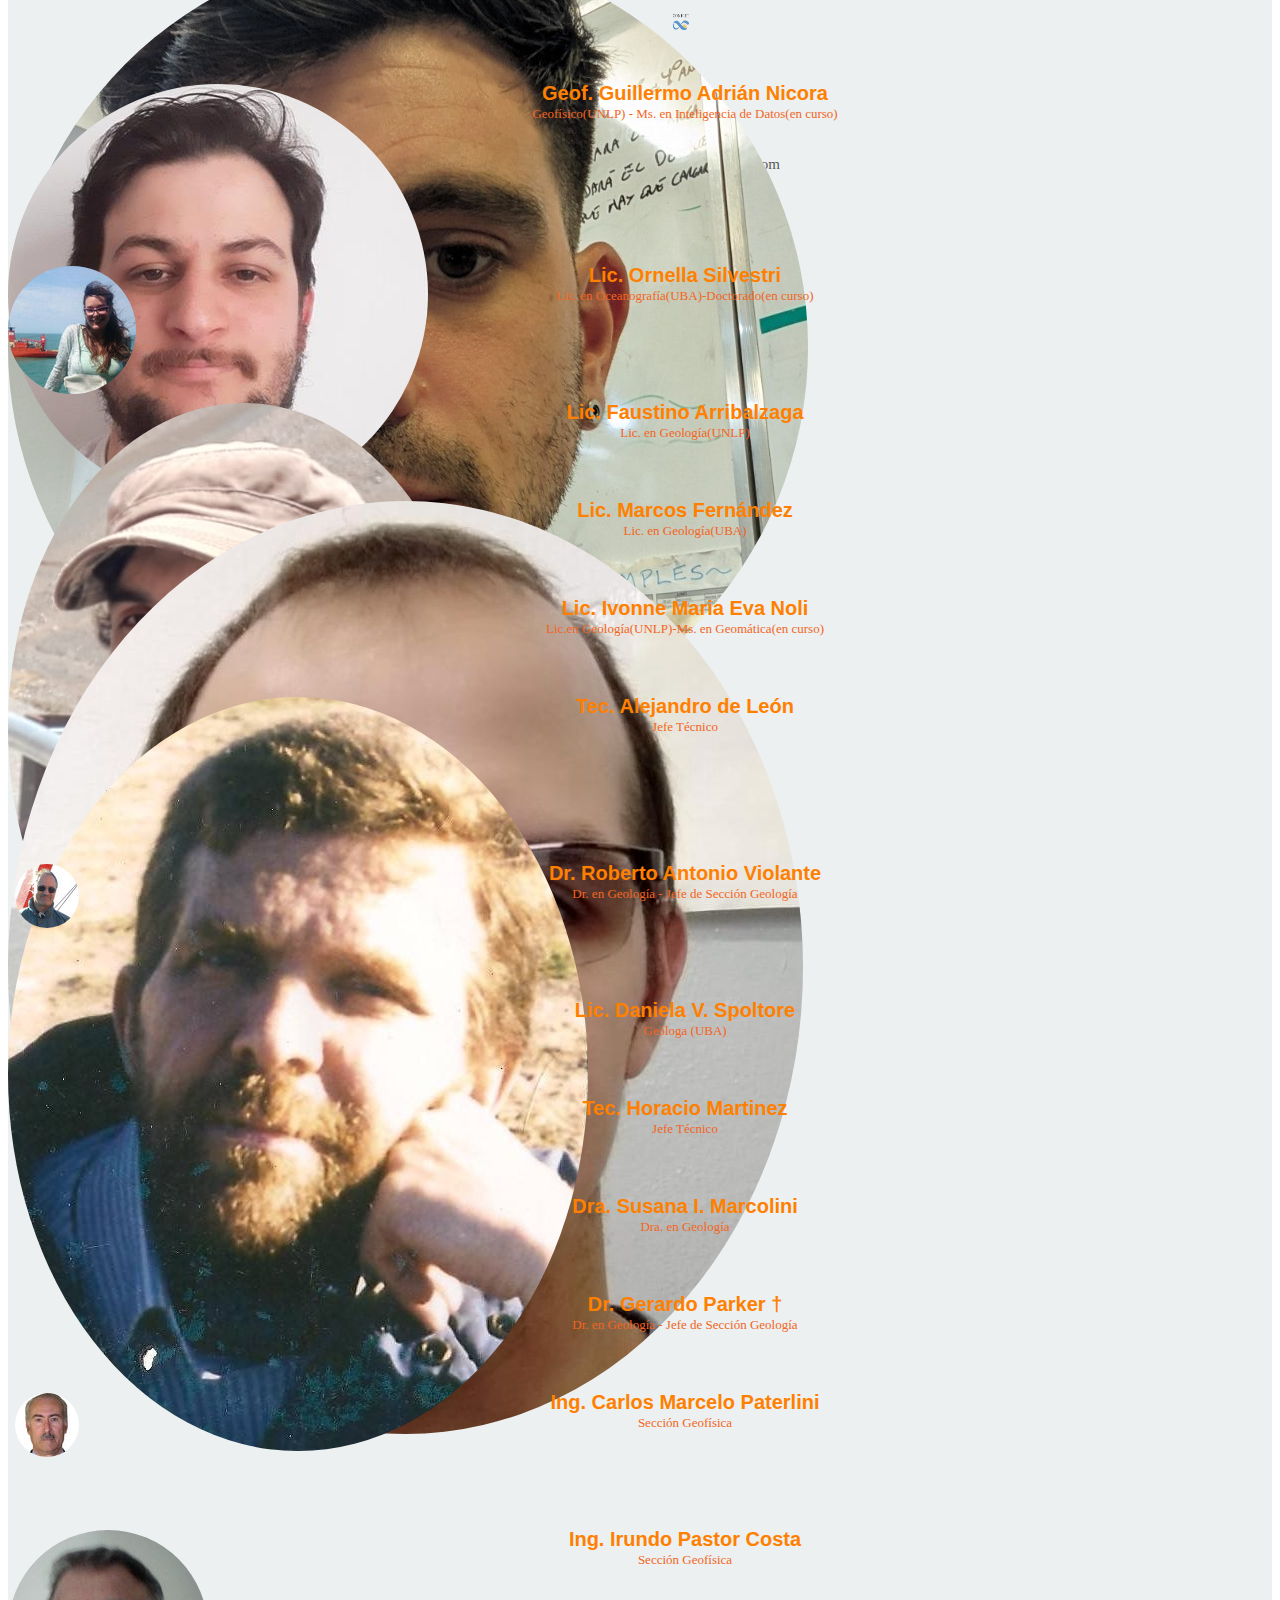
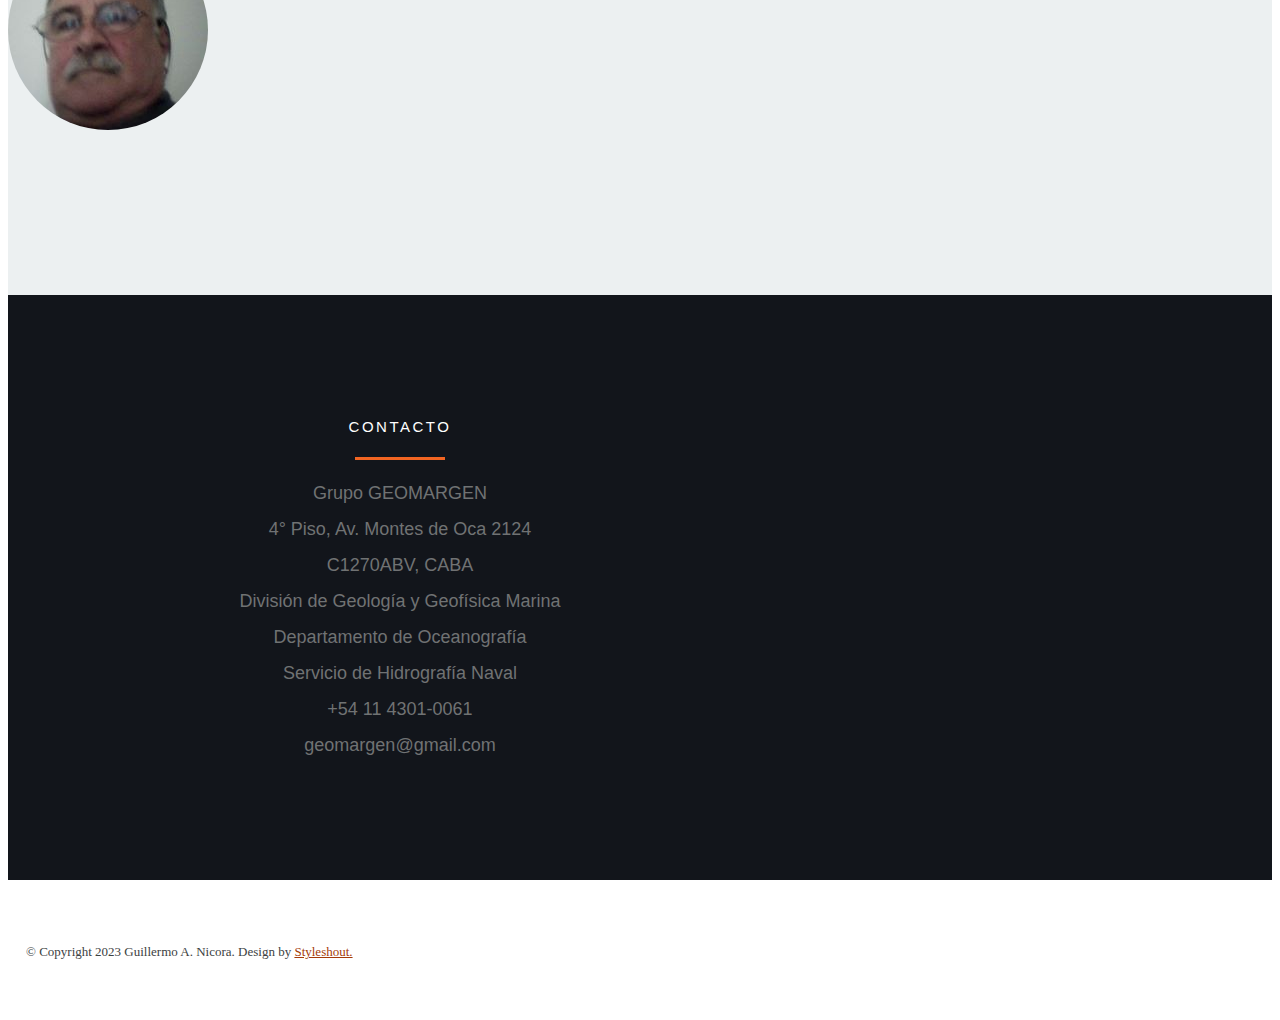
==== commit d458edb3: "Update index.html" ====
--- a/index.html
+++ b/index.html
@@ -356,7 +356,7 @@
             <p> <a href="https://www.sciencedirect.com/science/article/abs/pii/S1040618203000508" > Sea-level fluctuations during the last 8600 years in the de la Plata river (Argentina) [2004]</a></p>
             <p> <a href="https://www.researchgate.net/publication/329217009_Un_tsunami_no_reconocido_en_Mar_del_Plata" > Un tsunami no reconocido en Mar del Plata [2018]</a></p>
             <p> <a href="https://github.com/geomargen/papers/blob/main/Estratigrafia%20del%20Holoceno%20Rio%20de%20La%20Plata%20(Cavallotto%2C%201996).pdf" > Estratigrafía del Holoceno de la Llanura Costera del Margen Sur del Río de la Plata [1996]</a></p>
-            
+            <p> <a href="https://github.com/geomargen/papers/blob/main/The%20post-last%20glacial%20maximum%20in%20the%20la%20Plata%20Rivera%20(Violante%20y%20Parker%2C%202004).pdf"> The Post-last glacial maximum transgression in the de la Plata River and adjacent inner continental shelf, Argentina [2004]</a></p>
             
         </div>
     </div>
